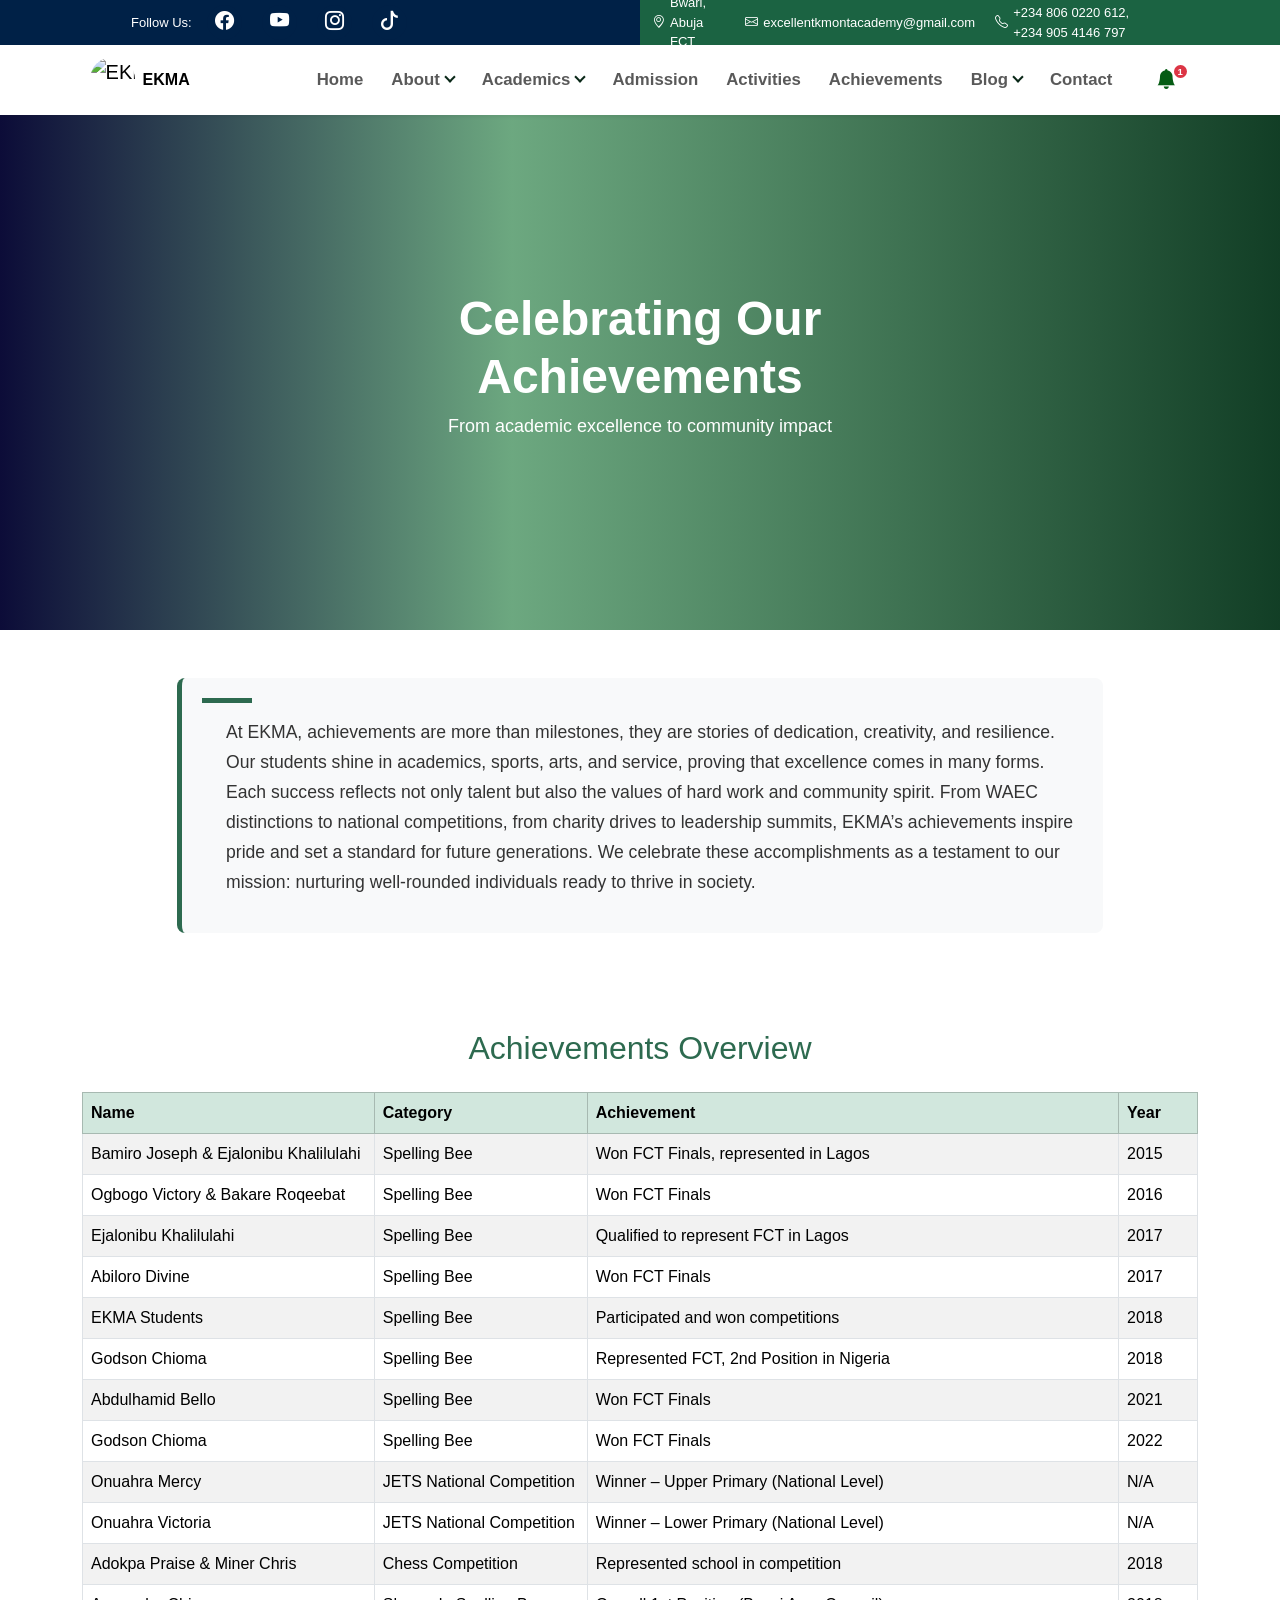
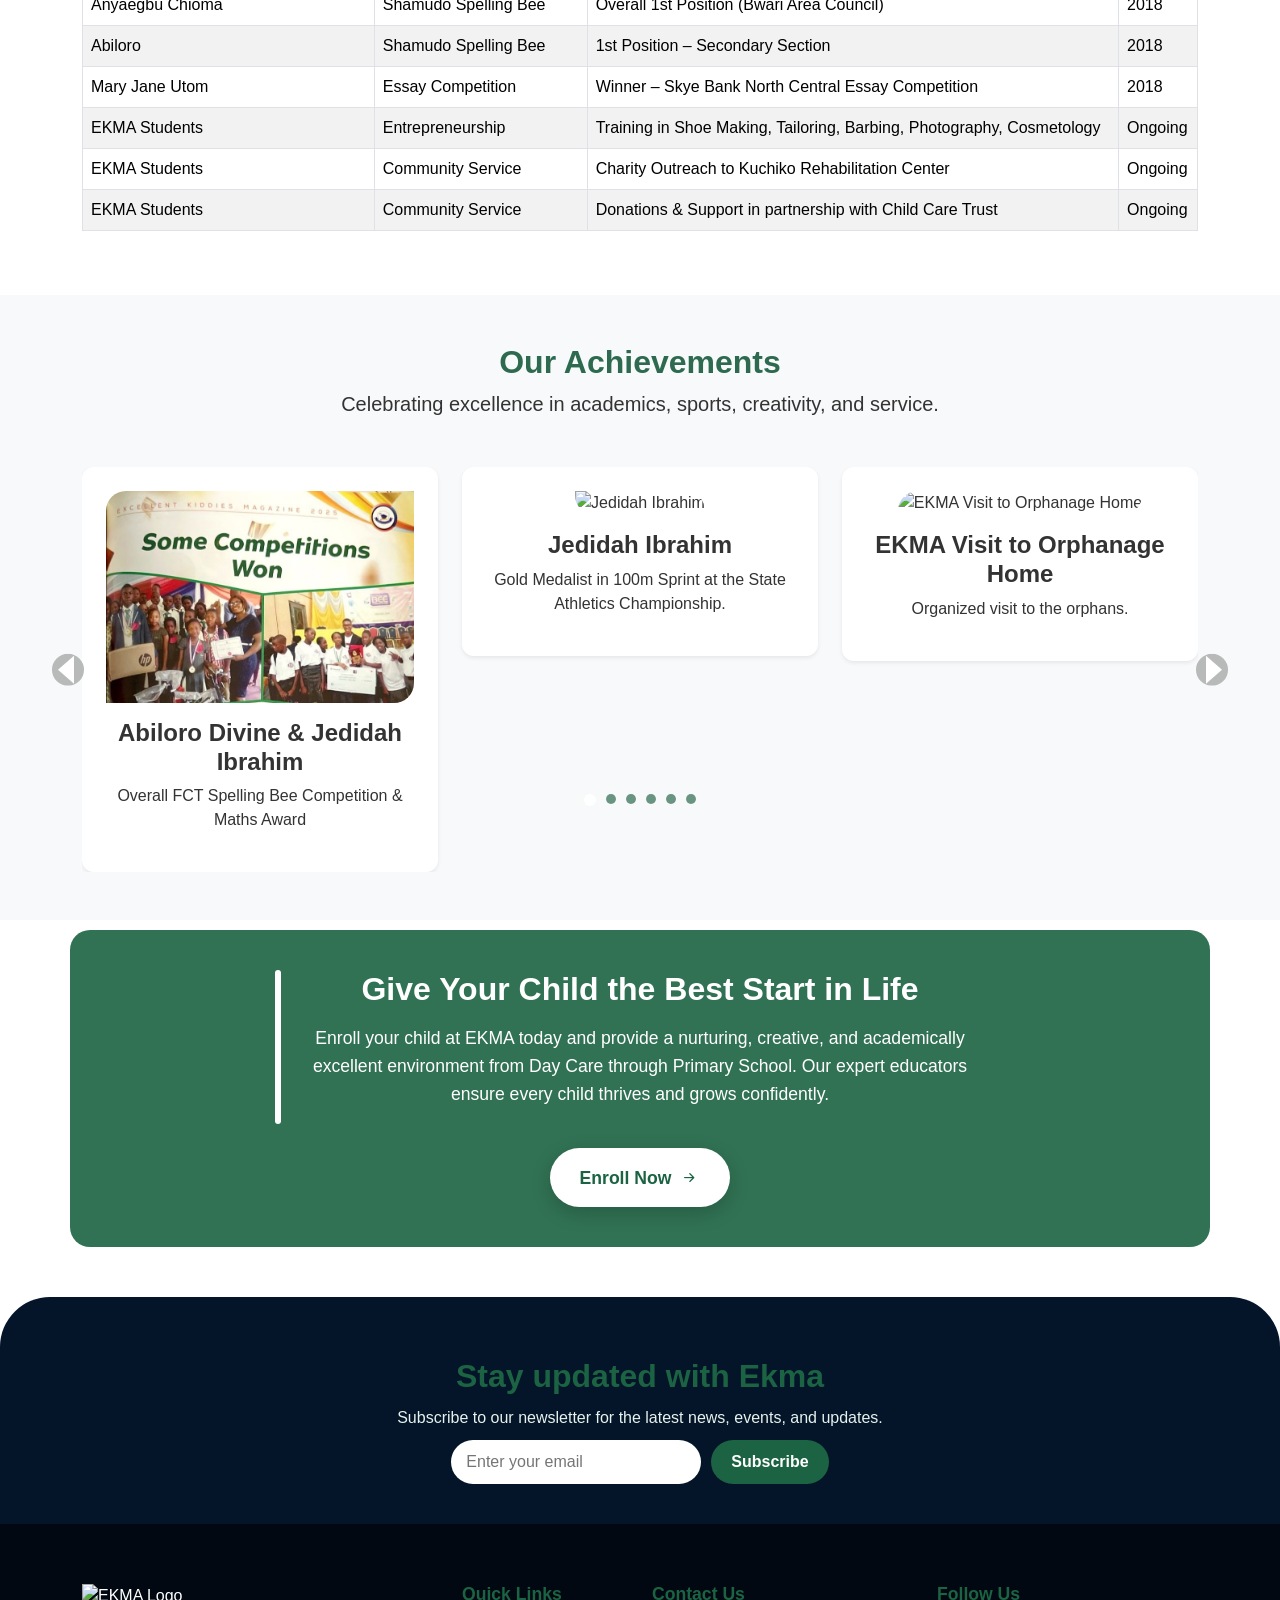
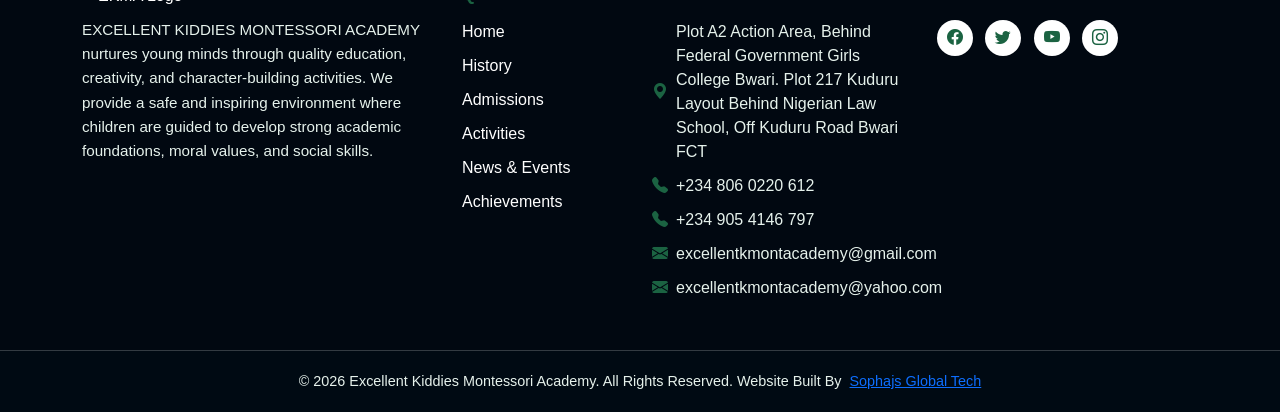
==== Achievements.html @ 85bc7d64 "save all" ====
<!DOCTYPE html>
<html lang="en">
<head>
  <meta charset="UTF-8" />
  <meta name="viewport" content="width=device-width, initial-scale=1.0"/>
  <title>Excellent Kiddies Montessori Academy | EKMA</title>

  <!-- Bootstrap & Icons -->
  <link href="https://cdn.jsdelivr.net/npm/bootstrap@5.3.0/dist/css/bootstrap.min.css" rel="stylesheet">
  <link href="https://cdn.jsdelivr.net/npm/bootstrap-icons@1.10.5/font/bootstrap-icons.css" rel="stylesheet">
  <link href="https://unpkg.com/aos@2.3.4/dist/aos.css" rel="stylesheet">


  <!-- External CSS -->
  <link rel="stylesheet" href="style.css">
</head>
<body>

<!-- Announcement Modal -->
<div class="modal fade" id="announcementModal" tabindex="-1" aria-labelledby="announcementModalLabel" aria-hidden="true">
  <div class="modal-dialog modal-dialog-centered modal-md"><!-- compact modal -->
    <div class="modal-content shadow-sm rounded-3">

      <!-- Header -->
      <div class="modal-header border-0">
        <h6 class="modal-title fw-bold text-success ms-2" id="announcementModalLabel">Announcements</h6>
        <button type="button" class="btn-close" data-bs-dismiss="modal"></button>
      </div>

      <!-- Body -->
      <div class="modal-body">
        <!-- Announcement List -->
        <ul class="list-group list-group-flush small mb-3">
          <li class="list-group-item">Admissions ongoing for 2026/2027 session</li>
          <li class="list-group-item">Common Entrance update: Forms available</li>
          <li class="list-group-item">Resumption date: 15th March 2026</li>
          <li class="list-group-item">Exam timetable release soon</li>
        </ul>

        <!-- Newsletter Section -->
        <div class="text-start mb-3 ms-2">
          <p class="fw-semibold mb-2">Full Newsletter Available</p>
          <a href="ASSETS/SAMS WEBSITE CONTENT.pdf" 
             class="btn btn-success btn-sm" 
             download>
            Download <i class="bi bi-download"></i>
          </a>
          <a href="ASSETS/SAMS WEBSITE CONTENT.pdf" 
             target="_blank" 
             class="btn btn-outline-primary btn-sm ms-2">
            View Online <i class="bi bi-eye"></i>
          </a>
        </div>

        <!-- Resources Section -->
        <div class="border-top pt-3 ms-2">
          <h6 class="fw-semibold mb-2">Other Resources</h6>
          <div class="d-flex flex-wrap gap-2">
            <a href="ASSETS/SchoolFeesBreakdown.pdf" class="btn btn-outline-secondary btn-sm" download>
              School Fees Breakdown
            </a>
            <a href="ASSETS/ListOfBooks.pdf" class="btn btn-outline-secondary btn-sm" download>
              List of Books
            </a>
            <a href="ASSETS/BusRoutingPrices.pdf" class="btn btn-outline-secondary btn-sm" download>
              Bus Routing Prices
            </a>
          </div>
        </div>
      </div>

      <!-- Footer -->
      <div class="modal-footer border-0 justify-content-center">
        <small class="text-danger fw-semibold text-center">
          *Announcements and resources are updated regularly.*
        </small>
      </div>
    </div>
  </div>
</div>

 <!-- Top Header Bar -->
<div class="header-top">
  <div class="container-fluid p-0"> <!-- remove container padding -->
    <div class="row m-0 align-items-center"> <!-- remove row margin -->
      
    <!-- Left: Follow Us -->
<div class="col-6 d-flex align-items-center header-left">
  <div class="follow-us ms-3">
    <span>Follow Us:</span>
    <a href="#" class="social-icon"><i class="bi bi-facebook"></i></a>
    <a href="#" class="social-icon"><i class="bi bi-youtube"></i></a>
    <a href="#" class="social-icon"><i class="bi bi-instagram"></i></a>
    <a href="#" class="social-icon"><i class="bi bi-tiktok"></i></a>
  </div>
</div>

      <!-- Right: Contact Info -->
      <div class="col-6 d-flex align-items-center justify-content-end header-right">
        <div class="contact-info me-3">
          <span><i class="bi bi-geo-alt"></i> Bwari, Abuja FCT</span>
          <span><i class="bi bi-envelope"></i> excellentkmontacademy@gmail.com</span>
          <span><i class="bi bi-telephone"></i> +234 806 0220 612, +234 905 4146 797 </span>
        </div>
      </div>

    </div>
  </div>
</div>

<!-- Main Navbar -->
<nav class="navbar navbar-expand-lg navbar-light bg-white shadow-sm sticky-top">
  <div class="container-fluid">

    <!-- Logo -->
    <a class="navbar-brand d-flex align-items-center" href="index.html">
      <img src="GRAPHICS/EKMA Logo.png" alt="EKMA Logo" class="me-2 rounded-circle" height="45" width="45">
      <span class="fw-bold fs-6">EKMA</span>
    </a>

    <!-- Toggler -->
    <button class="navbar-toggler" type="button" data-bs-toggle="offcanvas" 
            data-bs-target="#offcanvasNav" aria-controls="offcanvasNav" 
            aria-label="Toggle navigation">
      <span class="hamburger"><i class="bi bi-list"></i></span>
    </button>

    <!-- Offcanvas Menu -->
    <div class="offcanvas offcanvas-end" tabindex="-1" id="offcanvasNav">
      <div class="offcanvas-header">
        <h5 class="offcanvas-title">Menu</h5>
        <button type="button" class="btn-close text-reset" data-bs-dismiss="offcanvas"></button>
      </div>
      <div class="offcanvas-body">
        <ul class="navbar-nav ms-auto align-items-lg-center">
          <li class="nav-item"><a class="nav-link fw-semibold" href="index.html">Home</a></li>
          
          <!-- About Dropdown -->
          <li class="nav-item dropdown">
            <a class="nav-link dropdown-toggle fw-semibold" href="#" id="aboutDropdown" role="button" data-bs-toggle="dropdown">About</a>
            <ul class="dropdown-menu">
              <li><a class="dropdown-item" href="History.html">History</a></li>
              <li><a class="dropdown-item" href="Administration.html">Administration</a></li>
              <li><a class="dropdown-item" href="Mission-vision.html">Mission & Vision</a></li>
              <li><a class="dropdown-item" href="Facilities.html">Facilities Overview</a></li>
            </ul>
          </li>

          <!-- Academics Dropdown -->
          <li class="nav-item dropdown">
            <a class="nav-link dropdown-toggle fw-semibold" href="#" id="academicsDropdown" role="button" data-bs-toggle="dropdown">Academics</a>
            <ul class="dropdown-menu">
              <li><a class="dropdown-item" href="primary-section.html">Nursery / Primary Section</a></li>
              <li><a class="dropdown-item" href="secondary-section.html">Secondary Section</a></li>
            </ul>
          </li>

          <li class="nav-item"><a class="nav-link fw-semibold" href="Admission.html">Admission</a></li>
          <li class="nav-item"><a class="nav-link fw-semibold" href="Activities.html">Activities</a></li>
          <li class="nav-item"><a class="nav-link fw-semibold" href="Achievements.html">Achievements</a></li>

          <!-- Blog Dropdown -->
          <li class="nav-item dropdown">
            <a class="nav-link dropdown-toggle fw-semibold" href="#" id="blogDropdown" role="button" data-bs-toggle="dropdown">Blog</a>
            <ul class="dropdown-menu">
              <li><a class="dropdown-item" href="#" data-bs-toggle="modal" data-bs-target="#announcementModal">Announcements</a></li>
              <li><a class="dropdown-item" href="news-events.html">News & Events</a></li>
              <li><a class="dropdown-item" href="photo-gallery.html">Photo Gallery</a></li>
            </ul>
          </li>

          <li class="nav-item"><a class="nav-link fw-semibold" href="contact.html">Contact</a></li>
<!-- Bell Notification -->
<li class="nav-item ms-lg-3">
  <a href="#" class="nav-link position-relative bell-link" data-bs-toggle="modal" data-bs-target="#announcementModal">
    <i class="bi bi-bell-fill bell-icon"></i>
    <span class="badge bell-badge">1</span>
  </a>
</li>

        </ul>

        <!-- Social Media Icons (mobile only) -->
        <div class="mt-3 text-center d-lg-none d-block">
          <a href="#"><i class="bi bi-facebook"></i></a>
          <a href="#"><i class="bi bi-twitter"></i></a>
          <a href="#"><i class="bi bi-instagram"></i></a>
          <a href="#"><i class="bi bi-linkedin"></i></a>
        </div>
      </div>
    </div>
  </div>
</nav>



<!-- Achievements Hero -->
<section class="achievements-hero">
  <img src="GRAPHICS/ekma 20th Anniversary.jpg" alt="Achievements Hero Image" class="achievements-hero-img">

  <div class="achievements-hero-content text-center">
    <h1 class="achievements-hero-title fw-bold">Celebrating Our Achievements</h1>
    <p class="achievements-hero-subtext lead">From academic excellence to community impact</p>
   
  </div>
</section>

<!-- Achievements Intro Section -->
<section id="achievements-intro" class="py-5">
  <div class="container">
    <div class="row justify-content-center">
      <div class="col-lg-10">
        <div class="achievements-intro-box">
          <div class="achievements-intro-line"></div>
          <div class="achievements-intro-text ps-4">
            <p class="achievements-secondary-text">
              At EKMA, achievements are more than milestones, they are stories of dedication, creativity, and resilience. 
              Our students shine in academics, sports, arts, and service, proving that excellence comes in many forms. 
              Each success reflects not only talent but also the values of hard work and community spirit. 
              From WAEC distinctions to national competitions, from charity drives to leadership summits, 
              EKMA’s achievements inspire pride and set a standard for future generations. 
              We celebrate these accomplishments as a testament to our mission: nurturing well‑rounded individuals ready to thrive in society.
            </p>
          </div>
        </div>
      </div>
    </div>
  </div>

  
</section><!-- ================== Achievements Table ================== -->
<section class="achievements-table py-5">
  <div class="container">
    <h2 class="text-center mb-4" style="color:#2d6a4f;">Achievements Overview</h2>
    <div class="table-responsive">
      <table class="table table-bordered table-striped align-middle">
        <thead class="table-success" style="background-color:#2d6a4f; color:white;">
          <tr>
            <th>Name</th>
            <th>Category</th>
            <th>Achievement</th>
            <th>Year</th>
          </tr>
        </thead>
        <tbody>

          <!-- SPELLING BEE -->
          <tr>
            <td>Bamiro Joseph & Ejalonibu Khalilulahi</td>
            <td>Spelling Bee</td>
            <td>Won FCT Finals, represented in Lagos</td>
            <td>2015</td>
          </tr>
          <tr>
            <td>Ogbogo Victory & Bakare Roqeebat</td>
            <td>Spelling Bee</td>
            <td>Won FCT Finals</td>
            <td>2016</td>
          </tr>
          <tr>
            <td>Ejalonibu Khalilulahi</td>
            <td>Spelling Bee</td>
            <td>Qualified to represent FCT in Lagos</td>
            <td>2017</td>
          </tr>
          <tr>
            <td>Abiloro Divine</td>
            <td>Spelling Bee</td>
            <td>Won FCT Finals</td>
            <td>2017</td>
          </tr>
          <tr>
            <td>EKMA Students</td>
            <td>Spelling Bee</td>
            <td>Participated and won competitions</td>
            <td>2018</td>
          </tr>
          <tr>
            <td>Godson Chioma</td>
            <td>Spelling Bee</td>
            <td>Represented FCT, 2nd Position in Nigeria</td>
            <td>2018</td>
          </tr>
          <tr>
            <td>Abdulhamid Bello</td>
            <td>Spelling Bee</td>
            <td>Won FCT Finals</td>
            <td>2021</td>
          </tr>
          <tr>
            <td>Godson Chioma</td>
            <td>Spelling Bee</td>
            <td>Won FCT Finals</td>
            <td>2022</td>
          </tr>

          <!-- JETS -->
          <tr>
            <td>Onuahra Mercy</td>
            <td>JETS National Competition</td>
            <td>Winner – Upper Primary (National Level)</td>
            <td>N/A</td>
          </tr>
          <tr>
            <td>Onuahra Victoria</td>
            <td>JETS National Competition</td>
            <td>Winner – Lower Primary (National Level)</td>
            <td>N/A</td>
          </tr>

          <!-- CHESS -->
          <tr>
            <td>Adokpa Praise & Miner Chris</td>
            <td>Chess Competition</td>
            <td>Represented school in competition</td>
            <td>2018</td>
          </tr>

          <!-- SHAMUDO SPELLING BEE -->
          <tr>
            <td>Anyaegbu Chioma</td>
            <td>Shamudo Spelling Bee</td>
            <td>Overall 1st Position (Bwari Area Council)</td>
            <td>2018</td>
          </tr>
          <tr>
            <td>Abiloro</td>
            <td>Shamudo Spelling Bee</td>
            <td>1st Position – Secondary Section</td>
            <td>2018</td>
          </tr>

          <!-- ESSAY -->
          <tr>
            <td>Mary Jane Utom</td>
            <td>Essay Competition</td>
            <td>Winner – Skye Bank North Central Essay Competition</td>
            <td>2018</td>
          </tr>

          <!-- SKILLS -->
          <tr>
            <td>EKMA Students</td>
            <td>Entrepreneurship</td>
            <td>Training in Shoe Making, Tailoring, Barbing, Photography, Cosmetology</td>
            <td>Ongoing</td>
          </tr>

          <!-- COMMUNITY -->
          <tr>
            <td>EKMA Students</td>
            <td>Community Service</td>
            <td>Charity Outreach to Kuchiko Rehabilitation Center</td>
            <td>Ongoing</td>
          </tr>
          <tr>
            <td>EKMA Students</td>
            <td>Community Service</td>
            <td>Donations & Support in partnership with Child Care Trust</td>
            <td>Ongoing</td>
          </tr>

        </tbody>
      </table>
    </div>
  </div>
</section>
  
<section id="achievements" class="py-5 bg-light">
  <div class="container">
    <div class="text-center mb-5">
      <h2 class="fw-bold" style="color:#2d6a4f;">Our Achievements</h2>
      <p class="lead">Celebrating excellence in academics, sports, creativity, and service.</p>
    </div>

    <div id="achievementsCarousel" class="carousel slide" data-bs-ride="carousel">
      
      <!-- Indicators -->
      <div class="carousel-indicators">
        <button type="button" data-bs-target="#achievementsCarousel" data-bs-slide-to="0" class="active"></button>
        <button type="button" data-bs-target="#achievementsCarousel" data-bs-slide-to="1"></button>
        <button type="button" data-bs-target="#achievementsCarousel" data-bs-slide-to="2"></button>
        <button type="button" data-bs-target="#achievementsCarousel" data-bs-slide-to="3"></button>
        <button type="button" data-bs-target="#achievementsCarousel" data-bs-slide-to="4"></button>
        <button type="button" data-bs-target="#achievementsCarousel" data-bs-slide-to="5"></button>
      </div>

      <!-- Carousel Inner -->
      <div class="carousel-inner">

       <!-- Slide 1 -->
<div class="carousel-item active">
  <div class="row g-4">

    <!-- Card 1 -->
    <div class="col-md-4">
      <div class="achievement-card shadow-sm text-center p-4">
        <div class="achievement-img-wrapper position-relative" data-bs-toggle="modal" data-bs-target="#achievementModal1">
          <img src="GRAPHICS/ekma achivements image 1.jpeg" alt="Abiloro Divine & Jedidah Ibrahim" class="achievement-img img-fluid mb-3 curve-left">
          <div class="overlay"><span class="overlay-icon"><i class="bi bi-zoom-in"></i> View Image</span></div>
        </div>
        <h4 class="fw-semibold">Abiloro Divine & Jedidah Ibrahim</h4>
        <p>Overall FCT Spelling Bee Competition & Maths Award</p>
      </div>
    </div>
    <!-- Modal 1 -->
    <div class="modal fade" id="achievementModal1" tabindex="-1" aria-hidden="true">
      <div class="modal-dialog modal-lg modal-dialog-centered">
        <div class="modal-content">
          <img src="GRAPHICS/ekma achivements image 1.jpeg" class="img-fluid rounded" alt="Abiloro Divine & Jedidah Ibrahim">
          <div class="p-3 text-center">Abiloro Divine & Jedidah Ibrahim — Overall FCT Spelling Bee & Maths Award</div>
        </div>
      </div>
    </div>

    <!-- Card 2 -->
    <div class="col-md-4">
      <div class="achievement-card shadow-sm text-center p-4">
        <div class="achievement-img-wrapper position-relative" data-bs-toggle="modal" data-bs-target="#achievementModal2">
          <img src="GRAPHICS/ekma achievement 2.jpg" alt="Jedidah Ibrahim" class="achievement-img img-fluid mb-3 curve-right">
          <div class="overlay"><span class="overlay-icon"><i class="bi bi-zoom-in"></i> View Image</span></div>
        </div>
        <h4 class="fw-semibold">Jedidah Ibrahim</h4>
        <p>Gold Medalist in 100m Sprint at the State Athletics Championship.</p>
      </div>
    </div>
    <!-- Modal 2 -->
    <div class="modal fade" id="achievementModal2" tabindex="-1" aria-hidden="true">
      <div class="modal-dialog modal-lg modal-dialog-centered">
        <div class="modal-content">
          <img src="GRAPHICS/ekma achievement 2.jpg" class="img-fluid rounded" alt="Jedidah Ibrahim">
          <div class="p-3 text-center">Jedidah Ibrahim — Gold Medalist in 100m Sprint</div>
        </div>
      </div>
    </div>

    <!-- Card 3 -->
    <div class="col-md-4">
      <div class="achievement-card shadow-sm text-center p-4">
        <div class="achievement-img-wrapper position-relative" data-bs-toggle="modal" data-bs-target="#achievementModal3">
          <img src="GRAPHICS/ekma achievement 3.jpg" alt="EKMA Visit to Orphanage Home" class="achievement-img img-fluid mb-3 curve-left">
          <div class="overlay"><span class="overlay-icon"><i class="bi bi-zoom-in"></i> View Image</span></div>
        </div>
        <h4 class="fw-semibold">EKMA Visit to Orphanage Home</h4>
        <p>Organized visit to the orphans.</p>
      </div>
    </div>
    <!-- Modal 3 -->
    <div class="modal fade" id="achievementModal3" tabindex="-1" aria-hidden="true">
      <div class="modal-dialog modal-lg modal-dialog-centered">
        <div class="modal-content">
          <img src="GRAPHICS/ekma achievement 3.jpg" class="img-fluid rounded" alt="EKMA Visit to Orphanage Home">
          <div class="p-3 text-center">EKMA Visit to Orphanage Home — Organized visit to the orphans</div>
        </div>
      </div>
    </div>

  </div>
</div>

        <!-- Slide 2 -->
        <div class="carousel-item">
          <div class="row g-4">
            <!-- Card 4 -->
            <div class="col-md-4">
              <div class="achievement-card shadow-sm text-center p-4">
                <div class="achievement-img-wrapper position-relative" data-bs-toggle="modal" data-bs-target="#achievementModal4">
                  <img src="images/innovation1.jpg" alt="Science Club" class="achievement-img img-fluid mb-3 curve-right">
                  <div class="overlay"><span class="overlay-icon"><i class="bi bi-zoom-in"></i> View Image</span></div>
                </div>
                <h4 class="fw-semibold">Science Club</h4>
                <p>Robotics Project showcased at National STEM Fair.</p>
              </div>
            </div>
            <!-- Modal 4 -->
            <div class="modal fade" id="achievementModal4" tabindex="-1" aria-hidden="true">
              <div class="modal-dialog modal-lg modal-dialog-centered">
                <div class="modal-content">
                  <img src="images/innovation1.jpg" class="img-fluid rounded" alt="Science Club">
                  <div class="p-3 text-center">Science Club — Robotics Project</div>
                </div>
              </div>
            </div>

            <!-- Card 5 -->
            <div class="col-md-4">
              <div class="achievement-card shadow-sm text-center p-4">
                <div class="achievement-img-wrapper position-relative" data-bs-toggle="modal" data-bs-target="#achievementModal5">
                  <img src="images/alumni1.jpg" alt="Dr. Chinedu Eze" class="achievement-img img-fluid mb-3 curve-left">
                  <div class="overlay"><span class="overlay-icon"><i class="bi bi-zoom-in"></i> View Image</span></div>
                </div>
                <h4 class="fw-semibold">Dr. Chinedu Eze</h4>
                <p>Leading medical researcher contributing to global health.</p>
              </div>
            </div>
            <!-- Modal 5 -->
            <div class="modal fade" id="achievementModal5" tabindex="-1" aria-hidden="true">
              <div class="modal-dialog modal-lg modal-dialog-centered">
                <div class="modal-content">
                  <img src="images/alumni1.jpg" class="img-fluid rounded" alt="Dr. Chinedu Eze">
                  <div class="p-3 text-center">Dr. Chinedu Eze — Medical Researcher</div>
                </div>
              </div>
            </div>
            <!-- Card 6 -->
            <div class="col-md-4">
              <div class="achievement-card shadow-sm text-center p-4">
                <div class="achievement-img-wrapper position-relative" data-bs-toggle="modal" data-bs-target="#achievementModal6">
                  <img src="images/debate.jpg" alt="Debate Team" class="achievement-img img-fluid mb-3 curve-right">
                  <div class="overlay"><span class="overlay-icon"><i class="bi bi-zoom-in"></i> View Image</span></div>
                </div>
                <h4 class="fw-semibold">Debate Team</h4>
                <p>Winners of State Debate Championship 2024.</p>
              </div>
            </div>
            <!-- Modal 6 -->
            <div class="modal fade" id="achievementModal6" tabindex="-1" aria-hidden="true">
              <div class="modal-dialog modal-lg modal-dialog-centered">
                <div class="modal-content">
                  <img src="images/debate.jpg" class="img-fluid rounded" alt="Debate Team">
                  <div class="p-3 text-center">Debate Team — State Champions 2024</div>
                </div>
              </div>
            </div>
          </div>
        </div>

        <!-- Slide 3 -->
        <div class="carousel-item">
          <div class="row g-4">
            <!-- Card 7 -->
            <div class="col-md-4">
              <div class="achievement-card shadow-sm text-center p-4">
                <div class="achievement-img-wrapper position-relative" data-bs-toggle="modal" data-bs-target="#achievementModal7">
                  <img src="images/music.jpg" alt="Music Club" class="achievement-img img-fluid mb-3 curve-left">
                  <div class="overlay"><span class="overlay-icon"><i class="bi bi-zoom-in"></i> View Image</span></div>
                </div>
                <h4 class="fw-semibold">Music Club</h4>
                <p>Performed at National Arts Festival 2025.</p>
              </div>
            </div>
            <!-- Modal 7 -->
            <div class="modal fade" id="achievementModal7" tabindex="-1" aria-hidden="true">
              <div class="modal-dialog modal-lg modal-dialog-centered">
                <div class="modal-content">
                  <img src="images/music.jpg" class="img-fluid rounded" alt="Music Club">
                  <div class="p-3 text-center">Music Club — National Arts Festival 2025</div>
                </div>
              </div>
            </div>

            <!-- Card 8 -->
            <div class="col-md-4">
              <div class="achievement-card shadow-sm text-center p-4">
                <div class="achievement-img-wrapper position-relative" data-bs-toggle="modal" data-bs-target="#achievementModal8">
                  <img src="images/art.jpg" alt="Art Exhibition" class="achievement-img img-fluid mb-3 curve-right">
                  <div class="overlay"><span class="overlay-icon"><i class="bi bi-zoom-in"></i> View Image</span></div>
                </div>
                <h4 class="fw-semibold">Art Exhibition</h4>
                <p>Students’ artworks displayed at City Gallery.</p>
              </div>
            </div>
            <!-- Modal 8 -->
            <div class="modal fade" id="achievementModal8" tabindex="-1" aria-hidden="true">
              <div class="modal-dialog modal-lg modal-dialog-centered">
                <div class="modal-content">
                  <img src="images/art.jpg" class="img-fluid rounded" alt="Art Exhibition">
                  <div class="p-3 text-center">Art Exhibition — City Gallery Showcase</div>
                </div>
              </div>
            </div>

            <!-- Card 9 -->
            <div class="col-md-4">
              <div class="achievement-card shadow-sm text-center p-4">
                <div class="achievement-img-wrapper position-relative" data-bs-toggle="modal" data-bs-target="#achievementModal9">
                  <img src="images/charity.jpg" alt="Charity Drive" class="achievement-img img-fluid mb-3 curve-left">
                  <div class="overlay"><span class="overlay-icon"><i class="bi bi-zoom-in"></i> View Image</span></div>
                </div>
                <h4 class="fw-semibold">Charity Drive</h4>
                <p>Raised funds for local orphanage.</p>
              </div>
            </div>
            <!-- Modal 9 -->
            <div class="modal fade" id="achievementModal9" tabindex="-1" aria-hidden="true">
              <div class="modal-dialog modal-lg modal-dialog-centered">
                <div class="modal-content">
                  <img src="images/charity.jpg" class="img-fluid rounded" alt="Charity Drive">
                  <div class="p-3 text-center">Charity Drive — Supporting Local Orphanage</div>
                </div>
              </div>
            </div>
          </div>
        </div>

        <!-- Continue same pattern for Slides 4–6 (Cards 10–18) -->
      </div>
<!-- Carousel Inner -->
<div class="carousel-inner">
  <!-- your carousel-item slides go here -->
</div> <!-- carousel-inner -->

<!-- Controls -->
<button class="carousel-control-prev" type="button" data-bs-target="#achievementsCarousel" data-bs-slide="prev">
  <span class="carousel-control-prev-icon" aria-hidden="true"></span>
  <span class="visually-hidden">Previous</span>
</button>

<button class="carousel-control-next" type="button" data-bs-target="#achievementsCarousel" data-bs-slide="next">
  <span class="carousel-control-next-icon" aria-hidden="true"></span>
  <span class="visually-hidden">Next</span>
</button>

</div> <!-- end carousel -->

</div> <!-- end container -->
</section> <!-- end achievements -->


<section class="academics-cta-section">
  <div class="container">
    <div class="cta-content d-flex flex-column align-items-center text-center">

      <!-- Text -->
      <div class="cta-text mb-4">
        <h2>Give Your Child the Best Start in Life</h2>
        <p>
          Enroll your child at EKMA today and provide a nurturing, creative, and academically excellent environment
          from Day Care through Primary School. Our expert educators ensure every child thrives and grows confidently.
        </p>
      </div>

      <!-- Button -->
      <div>
        <a href="admission.html" class="cta-button">
          Enroll Now
          <i class="bi bi-arrow-right-short"></i>
        </a>
      </div>

    </div>
  </div>
</section>


<!-- EKMA Footer -->
<footer class="ekma-footer">
<!-- Subscribe / Newsletter Section -->
<div class="footer-subscribe">
  <div class="container text-center">
    <h3 class="footer-subscribe-title">Stay updated with Ekma</h3>
    <p class="footer-subscribe-text">
      Subscribe to our newsletter for the latest news, events, and updates.
    </p>
    <form class="subscribe-form" onsubmit="event.preventDefault(); showModal();">
      <input type="email" id="subscribe-email" placeholder="Enter your email" required>
      <button type="submit">Subscribe</button>
    </form>
  </div>
</div>

<!-- Success Modal -->
<div id="subscribeModal" class="modal-overlay">
  <div class="modal-box">
    <h4>Subscription Successful</h4>
    <p>Thank you for subscribing! We’ll keep you updated.</p>
    <button onclick="closeModal()">Close</button>
  </div>
</div>


  <!-- Main Footer Content -->
  <div class="footer-main">
    <div class="container">
      <div class="row gy-4">
<!-- Logo & About -->
<div class="col-md-4">
  <div class="footer-logo">
    <img src="GRAPHICS/EKMA Logo.png" alt="EKMA Logo" class="logo-img">
    <p>
      EXCELLENT KIDDIES MONTESSORI ACADEMY nurtures young minds through quality education, 
      creativity, and character‑building activities. We provide a safe and inspiring environment 
      where children are guided to develop strong academic foundations, moral values, and social skills.
    </p>
  </div>
</div>
<!-- Quick Links -->
<div class="col-md-2">
  <h5>Quick Links</h5>
  <ul class="footer-links">
    <li><a href="index.html">Home</a></li>
    <li><a href="History.html">History</a></li>
    <li><a href="Admission.html">Admissions</a></li>
    <li><a href="Activities.html">Activities</a></li>
    <li><a href="news-event.html">News & Events</a></li>
     <li><a href="Achievements.html">Achievements</a></li>
  </ul>
</div>


        <!-- Contact Info -->
        <div class="col-md-3">
          <h5>Contact Us</h5>
          <p><i class="bi bi-geo-alt-fill"></i> Plot A2 Action Area, Behind Federal Government Girls College Bwari. Plot 217 Kuduru Layout Behind Nigerian Law School, Off Kuduru Road Bwari FCT</p>
          <p><i class="bi bi-telephone-fill"></i> +234 806 0220 612</p>
          <p><i class="bi bi-telephone-fill"></i> +234 905 4146 797</p>
          <p><i class="bi bi-envelope-fill"></i> excellentkmontacademy@gmail.com</p>
          <p><i class="bi bi-envelope-fill"></i> excellentkmontacademy@yahoo.com</p>
        </div>

        <!-- Social Media -->
        <div class="col-md-3">
          <h5>Follow Us</h5>
          <div class="footer-social">
            <a href="#"><i class="bi bi-facebook"></i></a>
            <a href="#"><i class="bi bi-twitter"></i></a>
            <a href="#"><i class="bi bi-youtube"></i></a>
            <a href="#"><i class="bi bi-instagram"></i></a>
          </div>
        </div>

      </div>
    </div>
  </div>
  
<!-- Bottom Footer -->
<div class="footer-bottom">
  <p>
    &copy; 2026 Excellent Kiddies Montessori Academy. All Rights Reserved. 
    Website Built By 
    <a href="https://sophajs.com/" class="footer-credit-link" target="_blank">
      Sophajs Global Tech
    </a>
  </p>
</div>


</footer>

<script>
  function showModal() {
    const emailInput = document.getElementById("subscribe-email");
    if (emailInput.value) {
      // Show modal
      document.getElementById("subscribeModal").style.display = "flex";
      // Clear input field
      emailInput.value = "";
    }
  }

  function closeModal() {
    document.getElementById("subscribeModal").style.display = "none";
  }

  // Optional: close modal when clicking outside
  window.onclick = function(event) {
    const modal = document.getElementById("subscribeModal");
    if (event.target === modal) {
      modal.style.display = "none";
    }
  }
</script>



<script>
  window.addEventListener("load", function() {
    document.body.classList.add("loaded");
  });
</script>

<!-- Bootstrap JS Bundle (includes Popper) -->
<script src="https://cdn.jsdelivr.net/npm/bootstrap@5.3.0/dist/js/bootstrap.bundle.min.js"></script>
</body>

</html>
---- style.css ----
/* Base Reset */
html, body {
  margin: 0;
  padding: 0;
  box-sizing: border-box;
  width: 100vw;
  overflow-x: hidden;
  font-family: 'Segoe UI', Tahoma, Geneva, Verdana, sans-serif;
  background: #ffffff;
  color: white;

}

body {
  opacity: 0;
  transition: opacity 1.5s ease;
}

body.loaded {
  opacity: 1;
}
.hero-title, .hero-subtext, .hero-btn {
  opacity: 0;
  transform: translateX(-30px);   /* start slightly left */
  transition: all 1.8s ease;      /* smooth fade + slide */
}

.carousel-item.active .hero-title,
.carousel-item.active .hero-subtext,
.carousel-item.active .hero-btn {
  opacity: 1;
  transform: translateX(0);       /* slide into place */
}
/* Default hero content positioning */
.hero-content {
  margin-top: 0;   /* keep normal spacing on desktop */
}

/* On mobile screens, move text up */
@media (max-width: 768px) {
  .hero-content {
    margin-top: -40px;   /* shift upward */
  }
}

/* Base animation */
.fade-slide {
  opacity: 0;
  transform: translateX(-30px);   /* slide in from left */
  transition: all 1.8s ease;
}

/* When visible */
.fade-slide.show {
  opacity: 1;
  transform: translateX(0);
}

/* On mobile, shift sections upward instead of sideways */
@media (max-width: 768px) {
  .fade-slide {
    transform: translateY(-20px); /* move up gently */
  }
}

/* Top Header */
.header-top {
  position: fixed;
  top: 0;
  left: 0;
  width: 100%;        /* full width */
  display: flex;
  z-index: 1000;
  height: 45px;       /* slim height */
  font-size: 13px;
}

/* Row full width & height */
.header-top .row {
  display: flex;
  width: 100%;
  height: 100%;
  margin: 0;
}

/* Left column: dark blue */
.header-left {
  background-color: #002147;
  height: 100%;
  display: flex;
  align-items: center;
  flex: 1;            /* ensure left takes 50% */
  padding-left: 15px;
}

/* Right column: green */
.header-right {
  background-color: #1b6342;
  height: 100%;
  display: flex;
  align-items: center;
  justify-content: flex-end;
  flex: 1;            /* ensure right takes 50% */
  padding-right: 15px;
  color: white;
}
/* Left column: dark blue inner padding */
.header-left .follow-us {
  padding-left: 100px;      /* shift content further inward */
  display: flex;
  align-items: center;
  gap: 10px;
  color: white;
}

/* Right column: green inner padding */
.header-right .contact-info {
  padding-right: 100px;     /* shift content further inward */
  display: flex;
  align-items: center;
  gap: 20px;
}

/* Optional: reduce padding on smaller screens */
@media (max-width: 768px) {
  .header-left .follow-us,
  .header-right .contact-info {
    padding-left: 15px;
    padding-right: 15px;
    gap: 10px;
    flex-direction: column;
    align-items: center;
  }
}
/* Social icons */
.social-icon {
  display: inline-flex;
  align-items: center;
  justify-content: center;
  width: 28px;
  height: 28px;
  background-color: rgba(255, 255, 255, 0.2);
  color: white;
  border-radius: 50%;
  font-size: 13px;
  margin-left: 8px;
  transition: all 0.3s ease;
}

.social-icon:hover {
  background-color: #1b6342;
  color: #f8f8f8;
  transform: translateY(-2px);
}

/* Contact info spacing */
.contact-info {
  display: flex;
  gap: 20px;
  align-items: center;
  font-size: 13px;
  font-weight: 500;
}

.contact-info span {
  display: flex;
  align-items: center;
  gap: 5px;
}

/* Mobile stacking */
@media (max-width: 768px) {
  .header-top {
    height: auto;
  }
  .header-top .row {
    flex-direction: column;
    height: auto;
  }
  .header-left,
  .header-right {
    justify-content: center;
    padding: 5px 15px;
    height: auto;
  }
  .contact-info {
    flex-direction: column;
    gap: 5px;
  }
  .contact-info span {
    margin: 0;
  }
}

/* Navbar (desktop default) */
.navbar {
  position: fixed;
  top: 44px; /* desktop offset */
  left: 0;
  width: 100%;
  z-index: 999;
  background-color: #ffffff !important;
  padding: 0.rem 0;
  box-shadow: 0 2px 8px rgba(0, 0, 0, 0.1);
}
/* Bell Notification Styles */
.bell-link {
  position: relative;
}

.bell-icon {
  font-size: 1.25rem;       /* slightly larger bell */
  color: #055c14;           /* EKMA deep blue */
}

.bell-badge {
  position: absolute;
  top: 20%;                 /* slightly above center */
  left: 70%;                /* aligned neatly on bell */
  font-size: 0.6rem;        /* smaller text */
  padding: 2px 4px;         /* tighter badge */
  background-color: #dc3545;/* Bootstrap danger red */
  color: #fff;
  border-radius: 50%;
}

.navbar .container-fluid {
  padding: 0 7%;
}



/* Mobile override: fix navbar at very top */
@media (max-width: 767px) {
  .navbar {
    top: 0; /* stick to top on mobile */
  }
  body {
    padding-top: 70px; /* push content down equal to navbar height */
  }

 /* Collapse menu on mobile */
@media (max-width: 767px) {
  .navbar-collapse {
    max-height: 80vh;        /* limit height */
    overflow-y: auto;        /* allow scrolling if too tall */
    background-color: #fff;  /* keep background consistent */
    padding: 1rem;           /* spacing inside */
  }

  .navbar-nav .nav-link {
    font-size: 1rem;
    padding: 0.5rem 0.8rem;
  }

  .navbar-nav .dropdown-menu {
    position: static;        /* prevent dropdowns from floating weirdly */
    float: none;
  }
}


  /* Social icons inside mobile menu */
  .navbar-nav .social-icons {
    margin-top: 1rem;
    text-align: center;
  }
  .navbar-nav .social-icons a {
    margin: 0 8px;
    font-size: 1.2rem;
    color: #2d6a4f;
    transition: color 0.3s ease;
  }
  .navbar-nav .social-icons a:hover {
    color: #ffd60a;
  }
}

/* Dropdown Menu Styles */
.navbar-nav .dropdown-menu {
  background-color: #2d6a4f;
  border: none;
  border-radius: 8px;
  padding: 12px 0;
  box-shadow: 0 8px 24px rgba(0, 0, 0, 0.3);
  animation: slideDown 0.25s ease-in-out;
}

@keyframes slideDown {
  from { opacity: 0; transform: translateY(-10px); }
  to   { opacity: 1; transform: translateY(0); }
}

.navbar-nav .dropdown-item {
  color: #f0f5f0;
  padding: 12px 20px;
  transition: all 0.3s ease;
  font-weight: 500;
  display: flex;
  align-items: center;
  gap: 10px;
}

/* Nav items */
.navbar-nav .nav-link {
  font-size: 1.05rem;       /* slightly larger text */
  font-weight: 600;         /* bolder for clarity */
  padding: 0.6rem 1rem;     /* more breathing space */
  margin: 0 6px;            /* spacing between items */
  transition: color 0.3s ease;
}
.navbar-nav .dropdown-item:hover {
  background-color: #40916c;
  color: #ffd60a;
  padding-left: 28px;
}

.navbar-nav .dropdown-item i {
  font-size: 14px;
  transition: all 0.3s ease;
}

.navbar-nav .dropdown-item:hover i {
  color: #ffb703;
}

/* Dropdown Toggle Arrow */
.navbar-nav .dropdown-toggle::after {
  border: solid #0a2818;
  border-width: 0 2px 2px 0;
  display: inline-block;
  padding: 3px;
  margin-left: 6px;
  transform: rotate(45deg);
  transition: all 0.3s ease;
  color: #ffd60a;
}

.navbar-nav .dropdown-toggle[aria-expanded="true"]::after {
  border-color: #ffb703;
  transform: rotate(-135deg);
}

.navbar-nav .dropdown-toggle:hover::after {
  border-color: #ffb703;
}

.navbar-nav .dropdown-toggle:hover {
  color: #ffb703 !important;
}

/* Base styles */
.navbar-toggler .toggler-icon {
  font-size: 1.5rem;
  line-height: 1;
}
.navbar-toggler .hamburger { display: inline-block; }
.navbar-toggler .close { display: none; }


.navbar-toggler {
  border: none;              /* remove default border */
  outline: none !important;  /* remove outline */
  box-shadow: none !important;
}

.navbar-toggler:hover,
.navbar-toggler:focus {
  border: none !important;   /* prevent thick border on hover */
  outline: none !important;
  box-shadow: none !important;
}

.offcanvas .btn-close {
  border: none !important;       /* remove border */
  outline: none !important;      /* remove outline */
  box-shadow: none !important;   /* remove focus ring */
}

.offcanvas .btn-close:hover,
.offcanvas .btn-close:focus {
  border: none !important;
  outline: none !important;
  box-shadow: none !important;
}



/* Feature Section with Zig-Zag Background */
.feature-section-modern {
  position: relative;
  padding: 100px 0;
  overflow: hidden;
  background-color: #f5f8fa; /* page background */
}

/* Zig-Zag Background */
.zigzag-bg {
  position: absolute;
  top: 0;
  left: 0;
  width: 100%;
  height: 100%;
  background: repeating-linear-gradient(
    -45deg,
    #21744f 0 50px,   /* EKMA Green */
    #021b38 50px 100px /* EKMA Blue */
  );
  opacity: 0.2;  /* subtle so cards pop */
  z-index: 1;
}

/* Feature row */
.feature-row {
  display: flex;
  gap: 30px;
  justify-content: space-between;
  flex-wrap: wrap;
  position: relative;
  z-index: 2; /* above the zigzag */
  
}/* Feature Section Background */
.feature-section-bg {
  position: relative;
  background: linear-gradient(135deg, #1b6342 50%, #002147 50%);
  clip-path: polygon(0 0, 100% 0, 100% 85%, 0 100%);
  padding: 60px 0;
}

/* Feature Row */
.feature-row {
  display: flex;
  gap: 30px;
  justify-content: center;
  flex-wrap: wrap;
}

/* Feature Cards */
.feature-card {
  position: relative;
  flex: 1 1 280px;
  min-width: 280px;
  height: 280px;
  border-radius: 25px;
  overflow: hidden;
  cursor: pointer;
  transition: transform 0.4s, box-shadow 0.4s;
  display: flex;
  justify-content: center;
  align-items: center;
  text-align: center;
  box-shadow: 0 12px 25px rgba(0,0,0,0.15);
}

/* Card Colors */
.academics-card { background-color: #1b3aa1; }
.admissions-card { background-color: #002147; }
.studentlife-card { background-color: #1b6342; }

/* Overlay */
.feature-overlay {
  position: absolute;
  inset: 0;
  display: flex;
  flex-direction: column;
  justify-content: center;
  align-items: center;
  padding: 20px;
  background: rgba(0,0,0,0.35); /* dark transparent overlay */
  border-radius: 25px;
  transition: background 0.3s;
}

.feature-overlay h3,
.feature-overlay p {
  color: #fff; /* ensure text is readable */
}


.feature-card:hover .feature-overlay {
  background: rgba(255,255,255,0.95);
}

/* Overlay Text */
.feature-overlay h3 {
  font-size: 1.4rem;
  margin-bottom: 10px;
  font-weight: 700;
  color: #1b6342; /* default heading color */
}

.feature-overlay p {
  font-size: 0.95rem;
  margin-bottom: 15px;
  color: #333;
}

/* Admissions heading override */
.admissions-heading {
  color: #fff; /* white heading for blue card */
}

/* Buttons */
.feature-btn {
  padding: 7px 20px;
  border: 2px solid #1b6342;
  border-radius: 25px;
  color: #d7ddda;
  font-weight: 600;
  text-decoration: none;
  transition: all 0.3s;
}

.feature-btn:hover {
  background-color: #d6e2d7; 
  color: #002147;
  transform: translateY(-2px);
}

/* Academics Dropdown */
.academics-dropdown {
  margin-top: 10px;
  display: flex;
  gap: 10px;
}

.academics-dropdown .dropdown-link {
  padding: 6px 12px;
  border-radius: 20px;
  background-color: #1b6342;
  color: #fff;
  font-size: 0.85rem;
  text-decoration: none;
  transition: background 0.3s;
}

.academics-dropdown .dropdown-link:hover {
  background-color: #e4e1db;
  color: #002147;
}

/* Overlay Text */
.feature-overlay h3 {
  font-size: 1.4rem;
  margin-bottom: 10px;
  font-weight: 700;
  color: #fff; /* force white heading */
}

.feature-overlay p {
  font-size: 0.95rem;
  margin-bottom: 15px;
  color: #fff; /* force white paragraph */
}

/* Hover effect */
.feature-card:hover .feature-overlay {
  background: rgba(0,0,0,0.55); /* darker overlay, not white */
}

@media (max-width: 992px) {
  .feature-row {
    flex-direction: column;
    gap: 20px;
    padding: 0 20px;   /* more horizontal padding */
  }

  .feature-card {
    flex: 1 1 100%;
    height: auto;
    min-height: 200px;
    margin: 0 auto;    /* center the card */
    max-width: 95%;    /* prevent touching edges */
  }
}

@media (max-width: 576px) {
  .feature-row {
    padding: 0 15px;   /* consistent spacing on very small screens */
  }

  .feature-card {
    max-width: 100%;
    margin: 0 auto;    /* keep centered */
  }
}



/* About Us Section */
.about-us {
  background-color: #ffffff; /* plain white */
  color: #333;
  padding-top: 4rem;
  padding-bottom: 4rem;
}

.about-text {
  position: relative;
  padding-left: 30px; /* space for vertical line */
}

.green-line {
  position: absolute;
  left: 0;
  top: 0;
  bottom: 0;
  width: 6px; /* slightly thicker */
  background-color: #1b6342; /* EKMA green */
  border-radius: 3px; /* curved edges for modern look */
}

.section-title {
  font-size: 2.2rem;
  font-weight: 700;
  color: #002147;
  margin-bottom: 1rem;
  text-transform: none; /* title case */
  text-align: left;
}

.section-subtitle {
  font-size: 1rem;
  line-height: 1.7;
  color: #555;
  margin-bottom: 1.5rem;
    text-align: justify; /
}
.btn-read-more {
  background-color: #1b6342;
  color: #fff;
  font-size: 0.85rem;       /* smaller text */
  padding: 0.4rem 0.9rem;   /* reduced padding */
  border-radius: 8px;
  text-decoration: none;
  transition: all 0.3s ease;
  display: inline-block;
}

.btn-read-more:hover {
  background-color: #14532d;
  color: #fff;
  text-decoration: none;
  transform: translateY(-2px);
}
/* Mission Section */
.bg-green-light {
  background-color: #e6f4ea; /* soft green background */
  padding: 4rem 0;
}

.mission-text {
  font-size: 1rem;
  line-height: 1.7;
  max-width: 900px;
  margin: 0 auto 1.5rem auto;
  text-align: center;
  color: black;
}

.mission-title {
  font-size: 2rem;
  font-weight: 700;
  color: #14532d;
  text-align: center; /* center the heading */
  margin-bottom: 1rem;
}
/* Vision section row spacing */
.vision .row {
  padding-left: 1rem;
  padding-right: 1rem;   /* even spacing left and right */
}

/* Vision cards */
.vision-card {
  border: none;
  border-top: 4px solid #1b6342;
  border-radius: 0.6rem;
  background-color: #f9f9f9;
  transition: transform 0.3s ease, box-shadow 0.3s ease;
  margin-bottom: 1.5rem; /* spacing between cards */
  padding: 0.8rem 1rem;  /* reduced inner padding top/bottom + sides */
}

/* Hover effect */
.vision-card:hover {
  transform: translateY(-5px);
  box-shadow: 0 8px 20px rgba(0,0,0,0.15);
}

/* Card heading */
.vision-card h5 {
  font-weight: 600;
  color: #1b6342;
  margin-bottom: 0.7rem;
  text-align: center;
}

/* Card text */
.vision .vision-card p {
  color: #333333 !important;
  font-size: 14px;
  line-height: 1.6;
  margin-bottom: 0.5rem; /* tighten spacing below text */
}

/* Icon */
.vision-icon {
  font-size: 2.2rem; /* slightly smaller */
  color: #1b6342;
  margin-bottom: 0.5rem; /* reduce gap below icon */
}

/* Responsive adjustments */
@media (max-width: 768px) {
  .vision-card {
    margin-left: auto;
    margin-right: auto;   /* center cards */
    max-width: 95%;       /* prevent hugging screen edges */
    padding: 0.6rem 0.8rem; /* tighter inner padding on mobile */
  }
}

/* ==========================
   EKMA MODERN STATISTICS
========================== */

.ekma-stats-modern {
  background-color: #ffffff;
  padding: 80px 0;
}

.ekma-stat-modern {
  padding: 25px 15px;
  transition: transform 0.3s ease, box-shadow 0.3s ease;
  border-radius: 15px;
  background-color: #f9f9f9;
  margin-bottom: 1.5rem;   /* spacing between boxes */
}

.ekma-stat-modern:hover {
  transform: translateY(-8px);
  box-shadow: 0 10px 25px rgba(0, 0, 0, 0.08);
}

.stat-icon {
  font-size: 2.8rem;
  color: #002147;
  margin-bottom: 15px;
}

.stat-number {
  font-size: 2.5rem;
  font-weight: 700;
  color: #002147;
  margin-bottom: 5px;
}

/* Add plus sign after each stat number */
.stat-number::after {
  content: "+";
  font-size: 2rem;
  margin-left: 2px;
  color: #0a178a; /* accent color */
}

.stat-label {
  font-size: 1rem;
  font-weight: 500;
  color: #1b6342; /* EKMA green for labels */
}

/* Responsive adjustments */
@media (max-width: 768px) {
  .ekma-stats-modern {
    padding: 50px 0;
  }

  .ekma-stat-modern {
    max-width: 85%;        /* shrink box width */
    margin-left: auto;     /* center horizontally */
    margin-right: auto;    /* center horizontally */
    padding: 18px 12px;    /* tighter inner padding */
  }

  .stat-icon {
    font-size: 2.2rem;
  }

  .stat-number {
    font-size: 1.8rem;
  }

  .stat-label {
    font-size: 0.85rem;
  }
}



/* ========== RESPONSIVE ADJUSTMENTS & MODERN MOBILE MENU ========== */

/* Hide Top Header on Mobile */
@media (max-width: 991px) {
  .header-top {
    display: none;
  }

  body {
    padding-top: 70px; /* adjust for sticky navbar only */
  }
}

/* Navbar Toggler & Offcanvas Sliding Menu */
.navbar .navbar-collapse {
  transition: transform 0.3s ease;
}

/* Offcanvas-like full-screen menu on mobile */
@media (max-width: 991px) {
  .navbar-collapse {
    position: fixed;
    top: 0;
    right: -100%;
    height: 100vh;
    width: 80%;
    max-width: 320px;
    background-color: #ffffff;
    box-shadow: -4px 0 15px rgba(0,0,0,0.2);
    padding: 2rem;
    z-index: 1050;
    flex-direction: column;
    overflow-y: auto;
  }

  .navbar-collapse.show {
    right: 0;
  }

  .navbar-toggler {
    border: none;
    z-index: 1060;
  }

  .navbar-toggler-icon {
    font-size: 1.5rem;
  }

  .navbar-nav {
    flex-direction: column;
    gap: 1rem;
    margin-top: 2rem;
  }

  .dropdown-menu {
    position: static !important;
    background: none;
    box-shadow: none;
    border-radius: 0;
    padding-left: 1rem;
    padding-top: 0;
  }

  .dropdown-item {
    padding: 0.5rem 0;
    color: #14532d;
    font-weight: 600;
  }

  .dropdown-toggle::after {
    display: inline-block;
    transform: rotate(90deg);
    margin-left: 0.5rem;
  }
}

/* About Us Section Responsive */
.about-us {
  padding: 4rem 2rem;
}

.about-text {
  padding-left: 30px;
}

.section-title {
  font-size: 2rem;
}

.section-subtitle {
  font-size: 1rem;
  text-align: justify;
}

.btn-read-more {
  display: inline-block;
  margin-top: 1rem;
}





/* Mission Section Responsive */
.bg-green-light {
  padding: 4rem 2rem;
}

.mission-title {
  font-size: 1.8rem;
  color:  #002147;;
}

.mission-text {
  font-size: 1rem;
  padding: 0 1rem;
  text-align: center;
  
}/* Vision Cards - background, text, icon */
.vision-card {
  background-color: #ffffff;      
  border-radius: 12px;
  box-shadow: 0 2px 6px rgba(0,0,0,0.1);
  transition: transform 0.3s, box-shadow 0.3s;
  color: #1b6342;                 /* main text color */

  /* Add tiny blue border around all sides */
  border: 0.5px solid #a9a9b1;      /* very thin blue border */
}

/* Keep the top border green for emphasis */
.vision-card {
  border-top: 3px solid #2d6a4f;  /* EKMA green top border */
}


.vision-card:hover {
  transform: translateY(-5px);
  box-shadow: 0 6px 12px rgba(0,0,0,0.15);
}

/* Icons */
.vision-card .vision-icon {
  font-size: 2rem;
  color:#002147;                 /* EKMA green for icons */
}

/* Card Headings */
.vision-card h5 {
  font-weight: 700;
  color: #002147;                /* dark blue heading color */
  margin-bottom: 10px;
}

/* Card Paragraphs */
.vision-card p {
  color: #1b6342;                /* main text color */
  font-size: 14px;
  line-height: 1.6;
}

@media (max-width: 991px) {
  .vision-cards {
    flex-direction: column;
    gap: 1rem;
  }
  .vision-card {
    width: 100%;
  }
}/* =================================
   DISCOVER SPLIT SECTION
================================= */

.discover-split {
  position: relative;
  min-height: 600px;
  overflow: hidden;
  background-color: #f5f8fa; /* page background */
}

/* LEFT SIDE GREEN */
.discover-left {
  background-color: #1b6342; /* EKMA Green */
  display: flex;
  align-items: center;
  padding: 80px 110px;
  color: #ffffff;
}

/* Add extra bottom spacing only on larger screens */
@media (min-width: 992px) {
  .discover-split {
    margin-bottom: 50px;  /* space before next section on desktop */
  }
}


.discover-content {
  max-width: 520px;
}

.discover-title {
  font-size: 2rem;
  font-weight: 700;
  margin-bottom: 1.2rem;
}

.discover-title span {
  color: #1b0755; /* Gold Highlight */
}

.discover-text {
  font-size: 1rem;
  line-height: 1.8;
  margin-bottom: 1.5rem;
  color: #e6f2ec;
}

.discover-features {
  margin-bottom: 2rem;
  display: flex;
  flex-direction: column;
  gap: 0.8rem;
}

.feature-item {
  display: flex;
  align-items: center;
  font-weight: 500;
}

.feature-item i {
  color: #1b0755;
  margin-right: 10px;
  font-size: 1.1rem;
}

/* BUTTON */
.discover-btn {
  background-color: #ffffff;
  color: #002147;
  padding: 0.7rem 1.8rem;
  border-radius: 30px;
  font-weight: 600;
  transition: 0.3s ease;
  display: inline-block;
}

.discover-btn:hover {
  background-color: #ffffff;
  color: #1b6342;
}

/* RIGHT SIDE IMAGE */
.discover-right {
  background-image: url("GRAPHICS/ekma image 1.png"); /* change image */
  background-size: cover;
  background-position: center;
  background-repeat: no-repeat;
  position: relative;
  min-height: 600px;
}

/* Optional subtle overlay */
.discover-right::before {
  content: "";
  position: absolute;
  inset: 0;
  background: linear-gradient(to left, rgba(0,0,0,0.3), rgba(0,0,0,0));
}

/* RESPONSIVE */
@media (max-width: 991px) {

  .discover-left,
  .discover-right {
    width: 100%;
    min-height: auto;
  }

  .discover-left {
    padding: 60px 30px;
    text-align: center;
    order: 2; /* stack below image if desired */
  }

  .discover-content {
    margin: auto;
  }

  .feature-item {
    justify-content: center;
  }

  .discover-right {
    min-height: 350px;
    order: 1; /* stack on top on mobile */
  }

  .discover-title {
    font-size: 1.8rem;
  }

  .discover-text {
    font-size: 0.95rem;
  }

  .discover-btn {
    margin: 0 auto;
  }
}

/* Curved Cards Section */
.ekma-high-curved {
  background-color: #ffffff;
}

/* Curved Card Base */
.curved-card {
  position: relative;
  overflow: hidden;
  cursor: pointer;
  transition: transform 0.3s ease, box-shadow 0.3s ease;
}

.curved-card img {
  width: 100%;
  height: 300px;
  object-fit: cover;
  transition: transform 0.4s ease;
}

.curved-card:hover img {
  transform: scale(1.05);
}

/* Overlay */
.card-overlay {
  position: absolute;
  top: 0;
  left: 0;
  width: 100%;
  height: 100%;
  background: rgba(27, 99, 66, 0.6);
  color: #fff;
  display: flex;
  align-items: center;
  justify-content: center;
  opacity: 0;
  transition: opacity 0.3s ease;
  text-align: center;
}

.curved-card:hover .card-overlay {
  opacity: 1;
}

.card-overlay h5 {
  font-weight: 700;
  font-size: 1.1rem;
}.ekma-high-moments {
  color: #333333; /* readable dark text */
}
/* ==========================
/* ==========================
   EKMA High Moments Section
========================== */

/* Title */
.ekma-high-title {
  color: #002147; /* EKMA Blue */
  font-weight: 700;
  margin-bottom: 15px;
  text-align: left;
}

/* Paragraph styling */
.ekma-high-moments p {
  color: #333333;
  font-size: 1rem;
  line-height: 1.7;
  margin-bottom: 12px;
  text-align: justify;
}

/* Vertical Line */
.vertical-line {
  width: 6px;
  background-color: #1b6342;   /* EKMA Green */
  border-radius: 3px;
  height: 170px;
  position: relative;
  margin-left: 15px;           /* space from container edge */
  margin-right: 15px;          /* space before text */
}

/* Optional curve top */
.vertical-line::before {
  content: '';
  position: absolute;
  top: -20px;
  left: 0;
  width: 100%;
  height: 20px;
  background-color: #1b6342;
  border-top-left-radius: 10px;
  border-top-right-radius: 10px;
}

/* Card Curves */
.left-card {
  border-radius: 50px 0 50px 0;
}

.right-card {
  border-radius: 0 50px 0 50px;
}

/* Responsive adjustments */
@media (max-width: 768px) {
  .curved-card img {
    height: 200px;
  }
  .left-card, .right-card {
    border-radius: 30px;
  }

  /* Text margins on mobile */
  .ekma-high-moments {
    padding-left: 15px;  /* allowance so text isn’t stuck right */
    padding-right: 30px;
  }

  .vertical-line {
    margin-left: 10px;
    margin-right: 10px;
    height: 120px;
  }
}



/* Section Background & Padding */
.news-events {
  background-color: #f9f9f9;  /* light neutral background */
  position: relative;
  padding-top: 80px;
  padding-bottom: 80px;

}
/* Section Header */
.news-events .section-title {
  color: #002147;        /* EKMA Blue */
  font-weight: 800;
  font-size: 2.5rem;     /* large size for desktop */
  margin-bottom: 10px;
  text-align: center;    /* centers the heading */
}

/* Responsive adjustments */
@media (max-width: 768px) {
  .news-events .section-title {
    font-size: 1.6rem;   /* smaller size on tablets & mobile */
  }
}
/* News Card Base */
.news-card {
  background-color: #ffffff;
  border-radius: 40px 0 40px 0;  /* curved corners */
  overflow: hidden;
  box-shadow: 0 4px 12px rgba(0,0,0,0.25); /* darker, sharper shadow */
  transition: transform 0.3s, box-shadow 0.3s;
  display: flex;
  flex-direction: column;
  border: 1px solid rgba(0,0,0,0.08); /* subtle outline for crisp edges */
}

.news-card:hover {
  transform: translateY(-5px);
  box-shadow: 0 8px 20px rgba(0,0,0,0.3); /* stronger shadow on hover */
}

@media (max-width: 480px) {
  .news-events .section-title {
    font-size: 1.6rem;   /* even smaller on very small screens */
  }
}

.news-events .section-header p {
  color: #002147;        /* Dark blue for subtext */
  font-size: 1rem;
  margin-bottom: 40px;
}

/* News Card Base */
.news-card {
  background-color: #ffffff;
  border-radius: 40px 0 40px 0;  /* curved corners */
  overflow: hidden;
  box-shadow: 0 6px 20px rgba(0,0,0,0.1);
  transition: transform 0.3s, box-shadow 0.3s;
  display: flex;
  flex-direction: column;
}

.news-card:hover {
  transform: translateY(-5px);
  box-shadow: 0 12px 25px rgba(0,0,0,0.15);
}

/* Card Image */
.news-image {
  width: 100%;
  height: 200px;
  background-size: cover;
  background-position: center;
}

/* Card Content */
.news-content {
  padding: 25px 20px;
  display: flex;
  flex-direction: column;
  gap: 10px;
}

.news-content h5 {
  color: #1b6342;   /* EKMA Green */
  font-weight: 700;
  font-size: 1.2rem;
}

.news-content p {
  color: #333333;   /* neutral text */
  font-size: 0.95rem;
  line-height: 1.5;
}

/* Button */
.news-btn {
  align-self: flex-start;
  background-color: #002147; /* Dark Blue */
  color: #ffffff;
  padding: 0.35rem 1rem;       /* smaller padding */
  border-radius: 25px;
  font-weight: 600;
  font-size: 0.9rem;           /* slightly smaller text */
  text-decoration: none;
  transition: all 0.3s;
}
 

.news-btn:hover {
  background-color: #002147; /* Dark Blue on hover */
}

/* Curved Effect: Alternate Cards */
.news-card:nth-child(odd) {
  border-radius: 0 40px 0 40px; /* alternate curve style */
}


.news-footer-row {
  display: flex;
  justify-content: space-between; /* date left, button right */
  align-items: center;
  margin-top: 10px;
}

.news-footer {
  font-size: 0.85rem;
  color: #666;
  font-style: italic;
}

.news-btn {
  padding: 6px 14px;
  border-radius: 20px;
  background-color: #1b6342; /* EKMA green */
  color: #fff;
  font-size: 0.85rem;
  text-decoration: none;
  transition: background 0.3s;
}

.news-btn:hover {
  background-color: #002147; /* EKMA blue */
  color: #fff;
}

/* Responsive */
@media (max-width: 768px) {
  .news-card {
    border-radius: 30px;
  }
  .news-image {
    height: 150px;
  }
}



/* FAQ Section Two Columns */
.faq-section {
  padding: 80px 110px; /* same as menu horizontal padding */
  background-color: #f5f8fa;
}

.faq-title {
  font-size: 2rem;
  font-weight: 700;
  color: #1b6342;
  margin-bottom: 40px;
}

.faq-accordion {
  width: 100%;
}

.faq-item {
  border-bottom: 1px solid #ddd;
}
/* FAQ Section Wrapper */
.faq-section {
  margin-top: 60px;   /* ✅ creates space above FAQ block */
  margin-bottom: 60px; /* optional: space before next section */
}

/* FAQ Question Buttons */
.faq-question {
  width: 100%;
  text-align: left;
  padding: 18px 20px;
  font-size: 1.1rem;
  font-weight: 600;
  color: #002147;
  background: #fff;
  border: none;
  outline: none;
  cursor: pointer;
  transition: background 0.3s, color 0.3s;
  position: relative;
  border-radius: 8px;
  margin-bottom: 10px;
  margin-top: 20px; /* spacing between questions */
}


.faq-question::after {
  content: "+";
  position: absolute;
  right: 20px;
  font-size: 1.2rem;
  transition: transform 0.3s;
}

.faq-question.active::after {
  content: "-";
  transform: rotate(180deg);
}

.faq-question:hover {
  background-color: #e6f2ec;
}

.faq-answer {
  max-height: 0;
  overflow: hidden;
  transition: max-height 0.35s ease;
  background-color: #fff;
  padding: 0 20px;
}

.faq-answer p {
  padding: 10px 0;
  color: #333;
  line-height: 1.6;
}

/* Responsive */
@media (max-width: 991px) {
  .faq-section {
    padding: 60px 30px; /* same as menu responsive padding */
  }
  .faq-title {
    text-align: center;
    font-size: 1.6rem;
  }
  .faq-question {
    font-size: 1rem;
    padding: 15px 16px;
  }
  .faq-answer p {
    font-size: 0.95rem;
  }
}



/* Base Footer */
.ekma-footer {
  font-family: 'Poppins', sans-serif;
  color: #ffffff;
  position: relative;
  z-index: 10;
}

/* =====================
   Subscribe / Newsletter
====================== */
.footer-subscribe {
  background-color:  #041429; /* almost black */
  padding: 60px 0 40px 0;
  text-align: center;
  border-radius: 50px 50px 0 0; /* curved top */
}

.footer-subscribe h3 {
  font-size: 2rem;
  font-weight: 700;
  color: #1b6342; /* EKMA Green */
  margin-bottom: 10px;
}

.footer-subscribe p {
  color: #e6e6e6;
  font-size: 1rem;
  margin-bottom: 25px;
  justify-content: center;
}

.subscribe-form {
  display: flex;
  justify-content: center;
  flex-wrap: wrap;
  gap: 10px;
}

.subscribe-form input {
  padding: 10px 15px;
  border-radius: 30px;
  border: none;
  width: 250px;
  max-width: 100%;
  outline: none;
}

.subscribe-form button {
  padding: 10px 20px;
  border-radius: 30px;
  border: none;
  background-color: #1b6342; /* EKMA Green */
  color: #ffffff;
  font-weight: 600;
  cursor: pointer;
  transition: all 0.3s ease;
}

.subscribe-form button:hover {
  background-color: #ffffff; /* Gold accent */
  color: #002147;
}

/* =====================
   Main Footer
====================== */
.footer-main {
  background-color: #010811; /* Dark Blue */
  padding: 60px 0 40px 0;
}
.footer-logo .logo-img {
  width: 45px;        /* same as menu logo */
  height: 45px;       /* ensure it stays square */
  object-fit: contain; /* prevents stretching */
  margin-bottom: 10px; /* slightly smaller spacing */
}

.footer-logo p {
  color: #e6f2ec;
  font-size: 0.95rem;
  line-height: 1.6;
}

.ekma-footer h5 {
  color: #1b6342; /* EKMA Green */
  font-weight: 700;
  margin-bottom: 15px;
  font-size: 1.1rem;
}

.footer-links {
  list-style: none;
  padding: 0;
}

.footer-links li {
  margin-bottom: 10px;
}

.footer-links li a {
  color: #ffffff;
  text-decoration: none;
  transition: color 0.3s;
}

.footer-links li a:hover {
  color: #ffc107; /* Gold accent */
}

/* Contact Info */
.ekma-footer p {
  display: flex;
  align-items: center;
  gap: 8px;
  color: #e6f2ec;
  margin-bottom: 10px;
}

.ekma-footer i {
  color: #1b6342; /* EKMA Green icons */
  font-size: 16px;
}

/* Social Media */
.footer-social a {
  display: inline-flex;
  align-items: center;
  justify-content: center;
  width: 36px;
  height: 36px;
  margin-right: 8px;
  background-color: #ffffff;
  border-radius: 50%;
  color: #ffffff;
  transition: all 0.3s;
}

.footer-social a:hover {
  background-color: #321792d7;
  color: #ffffff;
}

/* Bottom Footer */
.footer-bottom {
  background-color: #000a13;
  padding: 20px 0;
  font-size: 0.9rem;
  color: #e6e6e6;
  border-top: 1px solid rgba(255,255,255,0.2);
}
.footer-bottom p {
  text-align: center;
  margin: 0 auto;
}
.footer-bottom {
  display: flex;
  justify-content: center;   /* horizontal center */
  align-items: center;       /* vertical center */
  text-align: center;
}

.footer-bottom p {
  margin: 0;   /* remove default paragraph spacing */
}


/* Responsive */
@media (max-width: 768px) {
  .subscribe-form {
    flex-direction: column;
  }
  .subscribe-form input, .subscribe-form button {
    width: 100%;
  }
  .footer-main .col-md-2, 
  .footer-main .col-md-3, 
  .footer-main .col-md-4 {
    text-align: center;
  }
  .footer-social a {
    margin-right: 5px;
  }
}

/* Smaller heading */
.footer-subscribe-title {
  font-size: 1.5rem;   /* reduced size */
  font-weight: 700;
  color: #1b6342;
  margin-bottom: 10px;
}

/* Modal overlay */
.modal-overlay {
  display: none;
  position: fixed;
  top: 0; left: 0;
  width: 100%; height: 100%;
  background: rgba(0,0,0,0.7);
  justify-content: center;
  align-items: center;
  z-index: 9999;
}

/* Modal box */
.modal-box {
  background: #ffffff;
  color: #041429;
  padding: 25px;
  border-radius: 12px;
  text-align: center;
  max-width: 400px;
  width: 90%;
  animation: fadeIn 0.4s ease;
}

.modal-box h4 {
  margin-bottom: 10px;
  color: #1b6342;
}

.modal-box p {
  margin-bottom: 20px;
  font-size: 0.9rem;
  color: #000;
}

.modal-box button {
  padding: 8px 16px;
  border: none;
  border-radius: 6px;
  background: #1b6342;
  color: #fff;
  cursor: pointer;
  transition: background 0.3s ease;
}

.modal-box button:hover {
  background: #070225;
  color: #dddee0;
}

/* Fade-in animation */
@keyframes fadeIn {
  from { opacity: 0; transform: translateY(10px); }
  to { opacity: 1; transform: translateY(0); }
}

 /* HERO SECTION */
.hero {
  position: relative;
  overflow: hidden;
}
/* Hero image container */
.hero {
  position: relative;
  width: 100%;
  height: 90vh;          /* full viewport height */
  overflow: hidden;
}

/* Hero image */
.hero-img {
  width: 100%;
  height: 100%;
  object-fit: cover;
  display: block;
  position: absolute;
  top: 0px;            /* increased shift down */
  left: 0;
  z-index: 1;
}

/* Hero text content */
.hero-content {
  position: relative;
  z-index: 2;
  top: 120px;            /* match or slightly more than image shift */
  text-align: center;
  color: #fff;
}

/* Left dark blue gradient overlay for text contrast */
.hero::after {
  content: "";
  position: absolute;
  inset: 0;
  background: linear-gradient(
    to right, 
    rgba(3, 3, 58, 0.932) 0%,  /* Dark blue left */
    rgba(15, 15, 70, 0.801) 30%, /* Smooth transition */
    rgba(0, 0, 0, 0.1) 100%   /* Right almost transparent */
  );
  z-index: 1;
}

/* Content positioning */
.hero-content {
  position: absolute;
  top: 50%;
  left: 8%;
  transform: translateY(-50%);
  z-index: 2;
  max-width: 650px;
  text-align: left;
  color: #ffffff; /* All text white */
}

/* Titles and Subtext */
.hero-title {
  line-height: 1.1;
  margin-bottom: 20px;
  text-shadow: 0 3px 15px rgba(0, 0, 0, 0.6);
}

.small-text {
  font-size: 20px;
  text-transform: uppercase;
  letter-spacing: 2px;
  font-weight: 500;
}

.big-text {
  font-size: 60px;
  font-weight: 800;
}

.academy-text {
  font-size: 32px;
  font-weight: 600;
}
.hero-subtext {
  font-size: 18px;
  margin-bottom: 25px;
  color: #ffffff; /* White text */
  opacity: 0.95;
  text-shadow: 0 3px 15px rgba(0, 0, 0, 0.5); /* subtle shadow for contrast */
}
.hero-btn {
  display: inline-block;
  font-size: 1rem;       /* smaller text */
  padding: 0.4rem 0.8rem;  /* reduced padding */
  border-radius: 10px;
  background-color: #e5eee8; /* EKMA green */
  color: #07032c;
  text-decoration: none;
  transition: all 0.3s ease;
}

.hero-btn:hover {
  background-color: #ffffff; /* darker green on hover */
  color: #045e09;
}

/* Responsive adjustments for mobile */
@media (max-width: 768px) {
  .hero-btn {
    font-size: 0.8rem;       /* even smaller text on mobile */
    padding: 0.3rem 0.6rem;  /* tighter padding */
  }

  .d-flex.gap-2 .hero-btn {
    flex: 1;                 /* buttons share equal width side by side */
    text-align: center;
  }
}


/* Responsive */
@media (max-width: 768px) {
  .big-text {
    font-size: 36px;
  }

  .academy-text {
    font-size: 22px;
  }

  .hero-content {
    left: 5%;
    max-width: 90%;
  }
}
 /* Carousel indicators on the image */
#heroCarousel .carousel-indicators {
  position: absolute;
  bottom: 20px;           /* space from the bottom of the hero image */
  left: 50%;              /* center horizontally */
  transform: translateX(-50%);
  display: flex;
  justify-content: center;
  gap: 12px;
  z-index: 5;             /* above the dark overlay */
}

#heroCarousel .carousel-indicators button {
  width: 14px;
  height: 14px;
  border-radius: 50%;
  background-color: rgba(255, 255, 255, 0.3); /* outer dot */
  border: 2px solid rgba(255, 255, 255, 0.7);
  position: relative;
  transition: 0.3s;
}

#heroCarousel .carousel-indicators button::after {
  content: "";
  position: absolute;
  top: 50%;
  left: 50%;
  width: 6px;               /* inner filled circle */
  height: 6px;
  background-color: #0d6efd; /* blue fill */
  border-radius: 50%;
  transform: translate(-50%, -50%) scale(0); /* hidden by default */
  transition: 0.3s;
}
 

.motto-text {
  font-size: 1.3rem;
  font-weight: 600;
  color: #ffef09;       /* EKMA green for branding */
  font-style: italic;
  display: block;
  margin-top: 0.5rem;
}

/* ============================= */
/* CAROUSEL CONTROLS REFINED */
/* ============================= */

.custom-control {
  width: 42px;
  height: 42px;
  border-radius: 50%;
  top: 50%;
  transform: translateY(-50%);
  opacity: 1;
  transition: all 0.3s ease;
}

/* NEXT stays white */
.carousel-control-next.custom-control {
  background: white;
  box-shadow: 0 3px 10px rgba(0,0,0,0.15);
}

/* PREV becomes transparent */
.carousel-control-prev.custom-control {
  background: rgba(255, 255, 255, 0.15);
  backdrop-filter: blur(6px);
 
}

/* Move inward */
.carousel-control-prev {
  left: 45px;
}

.carousel-control-next {
  right: 45px;
}

/* Adjust arrow size */
.custom-control span {
  width: 18px;
  height: 18px;
  filter: invert(1);
}

/* Hover effect */
.custom-control:hover {
  transform: translateY(-50%) scale(1.08);
}


/* ============================= */
/* HIDE CAROUSEL CONTROLS ON MOBILE */
/* ============================= */

@media (max-width: 768px) {
  .carousel-control-prev,
  .carousel-control-next {
    display: none;
  }
}




/* ===========================
ACADEMICS HERO
=========================== */
.academics-hero {
  width: 100vw; /* full viewport width */
  background: url('GRAPHICS/Ekma\ image\ 2.jpg') center/cover no-repeat;
  position: relative;
  height: 500px;
  display: flex;
  align-items: center;
  justify-content: center;
  padding-top: 80px;      /* space inside hero */
  margin-top: 70px;       /* push below sticky navbar */
  box-sizing: border-box;
}

.academics-hero-overlay {
  position: absolute;
  top: 0;
  left: 0;
  width: 100%;
  height: 100%;
  background-color: rgba(7, 59, 36, 0.932); /* semi-transparent green overlay */
  display: flex;
  align-items: center;
  justify-content: center;
  padding: 0 15px; /* maintain side padding for text */
  box-sizing: border-box;

  
}.academics-hero .hero-content {
  width: 100%;           /* make container full width */
  max-width: 900px;      /* optional max width */
  display: flex;
  flex-direction: column;
  justify-content: center; /* vertical center */
  align-items: center;     /* horizontal center */
  text-align: center;
  height: 100%;
}

.academics-hero .hero-content h1 {
  font-size: 2.2rem;
  font-weight: 700;
  margin-bottom: 12px;
}

.academics-hero .hero-content p {
  font-size: 1.1rem;
}

/* ===========================
ACADEMICS INTRO TEXT
=========================== */
.academics-intro-text {
  padding: 60px 15px;
  background-color: #f5f8fa;
}

.intro-paragraph {
  display: flex;
  align-items: flex-start;
  max-width: 900px;
  margin: 0 auto;
  position: relative;
  gap: 15px;
}

.intro-paragraph::before {
  content: "";
  width: 5px;
  height: 100%;
  background-color: #1b6342;
  border-radius: 5px;
  flex-shrink: 0;
}

.intro-paragraph p {
  font-size: 1rem;
  line-height: 1.7;
  color: #333;
  margin: 0;
}

/* ===========================
ACADEMIC LEVELS MODERN
=========================== */
.academic-levels {
  padding: 60px 15px;
  background-color: #f5f8fa;
}

.section-title {
  font-size: 2rem;
  font-weight: 700;
  margin-bottom: 40px;
  color: #1b6342;
  text-align: center;
}

.academic-level {
  display: flex;
  flex-wrap: wrap;
  align-items: center;
  gap: 20px; /* smaller vertical gap */
  margin-bottom: 40px; /* compact spacing */
}

/* Image */
.academic-img {
  flex: 0 0 45%;
  min-width: 250px;
  max-width: 520px;
  height: 280px;
  overflow: hidden;
  border-radius: 0 55px 0 55px;
  box-shadow: 0 8px 25px rgba(0,0,0,0.08);
  transition: transform 0.3s ease;
}

.academic-img img {
  width: 100%;
  height: 100%;
  object-fit: cover;
}

.academic-img:hover {
  transform: scale(1.04);
}

/* Text Card */
.academic-text {
  flex: 1 1 45%;
  min-width: 250px;
  background-color: #ffffff;
  padding: 25px 30px;
  border-radius: 0 50px 50px 0;
  box-shadow: 0 12px 30px rgba(0,0,0,0.08);
  border-left: 4px solid #1b6342;
}

.academic-text h3 {
  font-size: 1.5rem;
  margin-bottom: 12px;
  color: #1b6342;
}

.academic-text p {
  font-size: 0.95rem;
  line-height: 1.6;
  margin-bottom: 12px;
  color: #444;
  text-align: justify;
}

.academic-text ul {
  padding-left: 18px;
  font-size: 0.92rem;
}

/* Alternate layout for desktop */
.academic-level:nth-child(even) {
  flex-direction: row-reverse;
}

.academic-level:nth-child(even) .academic-text {
  border-radius: 50px 0 0 50px;
}

/* ===========================
RESPONSIVE STYLING
=========================== */

/* Responsive */
@media (max-width: 768px) {
  .primary-intro-text {
    font-size: 15px;
    text-align: justify;
    padding-right: 12px;   /* add clean spacing on right */
    padding-left: 12px;    /* balance spacing on left */
  }
}
@media (max-width: 576px) {
  .primary-intro-text {
    font-size: 14px;
    text-align: justify;
    padding-right: 15px;   /* slightly more space on phones */
    padding-left: 15px;
  }
}
/* TABLETS */
@media (max-width: 992px) {
  .academics-hero {
    height: 300px;
    padding-top: 70px;
  }
  .academics-hero h1 {
    font-size: 2rem;
  }
  .academics-hero p {
    font-size: 1rem;
  }

  .intro-paragraph {
    flex-direction: column;
    align-items: start;
    gap: 10px;
  }
  .intro-paragraph::before {
    height: 40px;
  }

  .academic-level {
    flex-direction: column;
    gap: 20px;
  }
  .academic-img,
  .academic-text {
    width: 100%;
  }
  .academic-img {
    height: 240px;
    border-radius: 25px;
  }
  .academic-text {
    border-radius: 25px;
    margin-top: 15px;
    padding: 22px;
  }
}

/* SMALL TABLETS */
@media (max-width: 768px) {
  .academics-hero {
    height: 250px;
    padding-top: 60px;
  }
  .academics-hero h1 {
    font-size: 1.8rem;
  }
  .academics-hero p {
    font-size: 0.95rem;
  }
  .intro-paragraph p {
    font-size: 0.95rem;
  }

  .academic-img {
    height: 220px;
  }
  .academic-text {
    padding: 20px;
  }
  .academic-text h3 {
    font-size: 1.35rem;
  }
  .academic-text p {
    font-size: 0.92rem;
  }
}

/* MOBILE PHONES */
@media (max-width: 480px) {
  .academics-hero {
    height: 220px;
    padding-top: 50px;
  }
  .academics-hero h1 {
    font-size: 1.5rem;
  }
  .academics-hero p {
    font-size: 0.9rem;
  }

  .intro-paragraph {
    flex-direction: column;
  }
  .intro-paragraph::before {
    width: 4px;
    height: 50px;
  }
  .intro-paragraph p {
    font-size: 0.9rem;
    line-height: 1.6;
  }

  /* Text first on mobile */
  .academic-text {
    order: 1;
    border-radius: 15px;
    margin-top: 10px;
  }
  .academic-img {
    order: 2;
    height: 180px;
    border-radius: 15px;
  }
}

/* Primary Page Hero */
.primary-hero {
  position: relative;
  width: 100%;
  height: 70vh;
  overflow: hidden;
}

.primary-hero-img {
  width: 100%;
  height: 100%;
  object-fit: cover;
  display: block;
  position: absolute;
  top: 0;
  left: 0;
  z-index: 1;
}

.primary-hero-content {
  position: absolute;
  top: 55%;
  left: 50%;
  transform: translate(-50%, -50%);
  z-index: 2;
  max-width: 700px;
  text-align: center;
  color: #ffffff;
}

/* Gradient overlay */
.primary-hero::after {
  content: "";
  position: absolute;
  inset: 0;
  background: linear-gradient(
    to right,
    rgba(2, 2, 48, 0.959) 0%,
    rgba(6, 107, 39, 0.589) 40%,
    rgba(4, 51, 25, 0.945) 100%
  );
  z-index: 1;
}

/* Titles and Subtext */
.primary-hero-title,
.primary-hero-subtext {
  color: #ffffff;
  text-shadow: none;
}

.primary-hero-title {
  font-size: 48px;
  font-weight: 900;
  margin-bottom: 15px;
}

.primary-hero-subtext {
  font-size: 18px;
  margin-bottom: 20px;
  opacity: 1;
}

/* Responsive */
@media (max-width: 992px) {
  .primary-hero { height: 60vh; }
  .primary-hero-content { top: 58%; max-width: 80%; }
  .primary-hero-title { font-size: 36px; }
  .primary-hero-subtext { font-size: 16px; }
}

@media (max-width: 768px) {
  .primary-hero { height: 50vh; }
  .primary-hero-content { top: 60%; max-width: 90%; }
  .primary-hero-title { font-size: 32px; }
  .primary-hero-subtext { font-size: 15px; }
}

@media (max-width: 576px) {
  .primary-hero { height: 45vh; }
  .primary-hero-content { top: 62%; }
  .primary-hero-title { font-size: 24px; }
  .primary-hero-subtext { font-size: 14px; }
}

/* Primary Intro Section */
.primary-intro-box {
  position: relative;
}

.primary-intro-line {
  width: 60px;
  height: 4px;
  background-color: #064f2d;   /* same deep green accent */
  margin-bottom: 15px;
}

.primary-intro-text {
  font-size: 16px;
  line-height: 1.7;
  color: #333333;
}

.primary-text {
  color: #333333;
}

.primary-read-more {
  display: inline-block;
  margin-top: 10px;
  font-weight: 600;
  color: #064f2d;
  cursor: pointer;
  transition: color 0.3s ease;
}

.primary-read-more:hover {
  color: #0a7a45;
}

/* Responsive */
@media (max-width: 768px) {
  .primary-intro-text {
    font-size: 15px;
  }
}
@media (max-width: 576px) {
  .primary-intro-text {
    font-size: 14px;
  }
}



/* ===========================
ACADEMIC LEVELS MODERN STYLING
=========================== */

.academic-levels {
  padding: 80px 15px; /* responsive side padding to align with menu */
  background-color: #f5f8fa;
}

/* Section Title */
.section-title {
  font-size: 2rem;
  font-weight: 700;
  margin-bottom: 50px; /* reduced from 60px */
  color: #1b6342;
  text-align: center;
}

/* Individual Level Layout */
.academic-level {
  display: flex;
  align-items: center;
  gap: 30px; /* reduced gap between image and text */
  margin-bottom: 50px; /* reduced vertical space between cards */
  flex-wrap: wrap;
}

/* Image */
.academic-img {
  flex: 0 0 45%; /* desktop width */
  min-width: 250px;
  max-width: 520px;
  height: 260px; /* slightly smaller */
  overflow: hidden;
  border-radius: 0 55px 0 55px; /* curved edge on one side */
  box-shadow: 0 8px 25px rgba(0,0,0,0.08);
  transition: transform 0.3s ease;
}

.academic-img img {
  width: 100%;
  height: 100%;
  object-fit: cover;
}

.academic-img:hover {
  transform: scale(1.04);
}

/* Text Card */
.academic-text {
  flex: 1 1 45%;
  min-width: 250px;
  background-color: #ffffff;
  padding: 28px 32px; /* slightly smaller padding */
  border-radius: 0 50px 50px 0; /* curve only one edge */
  box-shadow: 0 12px 30px rgba(0,0,0,0.08);
  border-left: 4px solid #1b6342;
}

.academic-text h3 {
  font-size: 1.5rem;
  margin-bottom: 10px;
  color: #1b6342;
}

.academic-text p {
  font-size: 0.96rem;
  line-height: 1.6;
  margin-bottom: 12px;
  color: #444;
}

.academic-text ul {
  padding-left: 18px;
  font-size: 0.92rem;
  margin-bottom: 0; /* remove extra space after list */
}

/* Alternate layout for even items */
.academic-level:nth-child(even) {
  flex-direction: row-reverse;
}

.academic-level:nth-child(even) .academic-text {
  border-radius: 50px 0 0 50px;
}

/* ===========================
TABLET RESPONSIVE
=========================== */
@media (max-width: 992px) {

  .academic-level {
    flex-direction: column;
    gap: 20px; /* reduced gap */
    margin-bottom: 40px; /* reduced vertical space */
  }

  .academic-img,
  .academic-text {
    flex: 1 1 100%;
    width: 100%;
  }

  .academic-img {
    height: 220px;
    border-radius: 20px; /* softer curve */
  }

  .academic-text {
    border-radius: 20px;
    padding: 25px 20px;
    margin-top: 15px; /* space between text and image */
  }

  .academic-text h3 {
    font-size: 1.35rem;
  }

  .academic-text p {
    font-size: 0.92rem;
  }
}

/* ===========================
SMALL TABLETS
=========================== */
@media (max-width: 768px) {

  .section-title {
    font-size: 1.75rem;
    margin-bottom: 40px;
  }

  .academic-img {
    height: 200px;
  }

  .academic-text {
    padding: 22px 18px;
  }

  .academic-text h3 {
    font-size: 1.3rem;
  }

  .academic-text p {
    font-size: 0.9rem;
  }
}

/* ===========================
MOBILE PHONES
=========================== */
@media (max-width: 480px) {

  .academic-levels {
    padding: 60px 15px;
  }

  .section-title {
    font-size: 1.6rem;
    margin-bottom: 30px; /* reduced spacing */
  }

  .academic-level {
    flex-direction: column;
    gap: 15px; /* smaller gap */
    margin-bottom: 35px; /* tighter vertical spacing */
  }

  /* Text first */
  .academic-text {
    order: 1;
    width: 100%;
    padding: 18px 16px;
    border-radius: 15px;
    margin-top: 0; /* remove extra margin */
  }

  /* Image second */
  .academic-img {
    order: 2;
    width: 100%;
    height: auto;
    min-height: 160px;
    border-radius: 15px;
  }

  .academic-text h3 {
    font-size: 1.2rem;
  }

  .academic-text p {
    font-size: 0.88rem;
    line-height: 1.5;
  }

  .academic-text ul {
    font-size: 0.85rem;
  }
}


/* FAQ Section Spacing Fix */
.faq-section {
  padding-top: 10px;   /* smaller top spacing */
  padding-bottom: 60px; /* bottom spacing */
  background-color: #f9f9f9; /* optional, keeps contrast */
}

.faq-section .faq-content {
  margin-top: 0; /* remove any extra top margin */
}

.faq-section .faq-title {
  margin-bottom: 25px; /* space between title and accordions */
  font-size: 2rem;
  color: #1b6342;
  text-align: left;
  font-weight: 700;
}

.faq-section .faq-accordion .faq-item {
  margin-bottom: 15px; /* vertical spacing between questions */
}

.academics-cta-section {
  padding-top: 10px;   /* reduced top spacing */
  padding-bottom: 50px; /* keep bottom spacing as before */
}
.academics-cta-section .container {
  background-color: rgba(27, 99, 66, 0.9); /* semi-transparent green */
  border-radius: 20px;
  padding: 40px 30px;
}

.academics-cta-section .cta-content {
  display: flex;
  flex-direction: column;
  justify-content: center;
  align-items: center;
  text-align: center;
}

.academics-cta-section .cta-text {
  position: relative;
  color: #fff;
  max-width: 700px;
}

.academics-cta-section .cta-text::before {
  content: "";
  position: absolute;
  left: -15px;
  top: 0;
  width: 6px;
  height: 100%;
  background-color: #fff; /* vertical line in white for contrast */
  border-radius: 3px;
}

.academics-cta-section .cta-text h2 {
  font-size: 2rem;
  font-weight: 700;
  margin-bottom: 15px;
}

.academics-cta-section .cta-text p {
  font-size: 1.1rem;
  line-height: 1.6;
}

.academics-cta-section .cta-button {
  display: inline-flex;
  align-items: center;
  justify-content: center;
  background-color: #fff;
  color: #1b6342;
  font-weight: 600;
  font-size: 1.1rem;
  padding: 14px 30px;
  border-radius: 50px;
  text-decoration: none;
  box-shadow: 0 6px 20px rgba(0,0,0,0.2);
  transition: all 0.3s ease;
}

.academics-cta-section .cta-button i {
  margin-left: 8px;
  font-size: 1.3rem;
  transition: transform 0.3s ease;
}

.academics-cta-section .cta-button:hover {
  transform: translateY(-3px);
  box-shadow: 0 10px 25px rgba(0,0,0,0.25);
}

.academics-cta-section .cta-button:hover i {
  transform: translateX(5px);
}

/* Responsive */
@media (max-width: 992px) {
  .academics-cta-section .cta-text p {
    max-width: 100%;
    margin-bottom: 20px;
  }
}

@media (max-width: 480px) {
  .academics-cta-section .cta-text h2 {
    font-size: 1.6rem;
  }

  .academics-cta-section .cta-text p {
    font-size: 0.95rem;
  }

  .academics-cta-section .cta-button {
    font-size: 1rem;
    padding: 12px 25px;
  }
}






    /* Intro Section */
    .intro-box { display: flex; }
    .intro-line {
      width: 6px;
      background-color: #1b6342;
      border-radius: 3px;
    }
    .intro-text {
      flex: 1;
      padding-left: 20px;
    }
    .intro-text p {
      font-size: 1.1rem;
      line-height: 1.8;
      margin: 0;
      color: #333;
      text-align:justify
    }

    /* Cards Section */
    #school-journey h2 {
      font-size: 2rem;
      color: #002147;
    }
    #school-journey p.lead { color: #555; }

    .card {
      border-radius: 10px;
      transition: transform 0.3s ease;
    }
    .card:hover { transform: translateY(-8px); }
    .card img { border-radius: 10px 10px 0 0; }
    .card-title { color: #1b6342; margin-bottom: 15px; }
    .card-text { font-size: 0.95rem; color: #444; }
    .card .btn {
      border-radius: 25px;
      font-weight: 600;
      background-color: #002147;
      border: none;
    }
    .card .btn:hover {
      background-color: #1b6342;
      color: #fff;
    }

    
    /* Hero Section */
    .hero {
      background: linear-gradient(135deg, #002147, #1b6342);
      color: #fff;
      text-align: center;
      padding: 120px 20px;
      margin-top: 45px; /* offset for header */
    }
    .hero h1 { font-weight: 800; }
    .hero .btn {
      border-radius: 30px;
      font-weight: 600;
      padding: 12px 30px;
      background-color: #ffc107;
      border: none;
      color: #000;
    }
    .hero .btn:hover {
      background-color: #e0a800;
      color: #fff;
    }

/* Intro Section */
.intro-box { display: flex; }
.intro-line {
  width: 6px;
  background-color: #1b6342;
  border-radius: 3px;
}
.intro-text {
  flex: 1;
  padding-left: 20px;
  margin-left: 15px;   /* balanced margins */
  margin-right: 15px;
}
.intro-text p {
  font-size: 1.1rem;
  line-height: 1.6;    /* tighter line spacing for consistency */
  margin: 0;
  color: #333;
  text-align: justify;
}

/* Mobile truncation */
@media (max-width: 768px) {
  #intro-paragraph {
    display: -webkit-box;
    -webkit-line-clamp: 6;   /* show 6 lines instead of 3 */
    line-clamp: 6;           /* standard property for compatibility */
    -webkit-box-orient: vertical;
    overflow: hidden;
  }

  .read-more {
    display: inline-block;
    margin-top: 8px;
    color: #1b6342;
    font-weight: 600;
    cursor: pointer;
  }
}

/* Desktop: always show full text, hide read-more link */
@media (min-width: 769px) {
#intro-paragraph {
  display: block;
  -webkit-line-clamp: unset;
  line-clamp: unset;
  overflow: visible;
}
  .read-more {
    display: none;
  }
}



    /* Base Reset */
html, body {
  margin: 0;
  padding: 0;
  box-sizing: border-box;
  width: 100vw;
  overflow-x: hidden;
  font-family: 'Segoe UI', Tahoma, Geneva, Verdana, sans-serif;
  background: #ffffff;
  color: #333;
}
/* Hero Section */
.contact-hero {
  background: linear-gradient(135deg, #002147, #1b6342);
  color: #fff;
  text-align: center;
  padding: 140px 20px 100px; /* extra top padding */
  margin-top: 60px;          /* pushes hero down below navbar */
}

.contact-hero h1 {
  font-weight: 800;
  margin-bottom: 20px;       /* spacing under heading */
}

.contact-hero p {
  font-size: 1.2rem;
  margin-top: 10px;          /* spacing above subtext */
}

/* Contact Form */
.contact-form {
  background: #ffffff;
  padding: 40px;
  border-radius: 10px;
  box-shadow: 0 6px 20px rgba(0,0,0,0.1);
}
.contact-form .form-control {
  border-radius: 8px;
  margin-bottom: 20px;
}
.contact-form button {
  background-color: #002147;
  border: none;
  border-radius: 25px;
  padding: 12px 30px;
  font-weight: 600;
  width: 100%;
}
.contact-form button:hover {
  background-color: #1b6342;
  color: #fff;
}

/* Contact Info Block */
.contact-info-block {
  background: #ffffff;
  padding: 40px;
  border-radius: 10px;
  box-shadow: 0 6px 20px rgba(0,0,0,0.1);
}
.contact-info-block h3 {
  color: #002147;
  font-weight: 700;
  margin-bottom: 20px;
}
.contact-info-block p {
  margin-bottom: 10px;
  font-size: 1rem;
  color: #333;
}
.contact-info-block i {
  color: #1b6342;
  margin-right: 8px;
}

/* Secondary Flex Section */
.secondary-flex {
  background: #f8f9fa;
  padding: 50px 20px;
}
.secondary-flex h3 {
  color: #1b6342;
  font-weight: 700;
  margin-bottom: 15px;
}
.secondary-flex p {
  font-size: 1rem;
  color: #333;
}

/* Social Icons */
.social-icon {
  display: inline-flex;
  align-items: center;
  justify-content: center;
  width: 35px;
  height: 35px;
  background-color: rgba(0, 33, 71, 0.1);
  color: #ffffff;
  border-radius: 50%;
  font-size: 1.2rem;
  margin: 5px;
  transition: all 0.3s ease;
}
.social-icon:hover {
  background-color: #1b6342;
  color: #fff;
  transform: translateY(-2px);
}

/* Map Section */
.map-section {
  padding: 50px 20px;
}
.map-section h3 {
  color: #002147;
  font-weight: 700;
  margin-bottom: 20px;
}
.map-section iframe {
  border-radius: 10px;
  box-shadow: 0 6px 20px rgba(0,0,0,0.1);
}


/* Secondary Page Hero */
.secondary-hero {
  position: relative;
  width: 100%;          /* full width horizontally */
  height: 70vh;         /* reduced vertical height */
  overflow: hidden;
}

.secondary-hero-img {
  width: 100%;
  height: 100%;
  object-fit: cover;
  display: block;
  position: absolute;
  top: 0;
  left: 0;
  z-index: 1;
}

.secondary-hero-content {
  position: absolute;
  top: 55%;             /* moved up from 72% */
  left: 50%;
  transform: translate(-50%, -50%); /* center horizontally & vertically */
  z-index: 2;
  max-width: 700px;
  text-align: center;
  color: #ffffff;       /* pure white text */
}

/* Gradient overlay */
.secondary-hero::after {
  content: "";
  position: absolute;
  inset: 0;
  background: linear-gradient(
    to right,
    rgba(2, 2, 48, 0.959) 0%,
    rgba(6, 107, 39, 0.589) 40%,
    rgba(4, 51, 25, 0.945) 100%
  );
  z-index: 1;
}

/* Titles and Subtext */
.secondary-hero-title,
.secondary-hero-subtext {
  color: #ffffff;       /* enforce pure white */
  text-shadow: none;    /* crisp text */
}

.secondary-hero-title {
  font-size: 48px;
  font-weight: 900;
  margin-bottom: 15px;  /* tighter spacing */
}

.secondary-hero-subtext {
  font-size: 18px;
  margin-bottom: 20px;  /* reduced spacing */
  opacity: 1;
}

/* Responsive */
@media (max-width: 992px) {
  .secondary-hero {
    height: 60vh;
  }
  .secondary-hero-content {
    top: 58%;           /* keep text higher on tablets */
    max-width: 80%;
  }
  .secondary-hero-title { font-size: 36px; }
  .secondary-hero-subtext { font-size: 16px; }
}

@media (max-width: 768px) {
  .secondary-hero {
    height: 50vh;
  }
  .secondary-hero-content {
    top: 60%;           /* higher on smaller screens */
    max-width: 90%;
  }
  .secondary-hero-title { font-size: 32px; }
  .secondary-hero-subtext { font-size: 15px; }
}

@media (max-width: 576px) {
  .secondary-hero {
    height: 45vh;
  }
  .secondary-hero-content {
    top: 62%;           /* keep text visible but higher */
  }
  .secondary-hero-title { font-size: 24px; }
  .secondary-hero-subtext { font-size: 14px; }
}


/* Facilities Hero Section */
.facilities-hero {
  position: relative;
  width: 100%;
  height: 70vh;          /* same dimensions as secondary hero */
  overflow: hidden;
}

.facilities-hero-img {
  width: 100%;
  height: 100%;
  object-fit: cover;
  display: block;
  position: absolute;
  top: 0;
  left: 0;
  z-index: 1;
}

.facilities-hero-content {
  position: absolute;
  top: 60%;              /* centered vertically */
  left: 50%;
  transform: translate(-50%, -50%);
  z-index: 2;
  max-width: 700px;
  text-align: center;
  color: #ffffff;
}

/* Gradient overlay with EKMA theme colors */
.facilities-hero::after {
  content: "";
  position: absolute;
  inset: 0;
  background: linear-gradient(
    to right,
    rgba(10, 10, 58, 0.959) 0%,
    rgba(2, 34, 12, 0.781) 40%,
    rgba(4, 51, 25, 0.945) 100%
  );    /* greenish tone for balance */
  z-index: 1;
}

/* Titles and Subtext */
.facilities-hero-title,
.facilities-hero-subtext {
  color: #ffffff;
  text-shadow: none;
}

.facilities-hero-title {
  font-size: 48px;
  font-weight: 900;
}

.facilities-hero-subtext {
  font-size: 18px;
  margin-bottom: 25px;
  opacity: 1;
}

/* Button */
.facilities-hero-btn {
  background: #ffffff;
  color: #002147; /* EKMA navy */
  border-radius: 25px;
  padding: 8px 20px;
  font-size: 0.95rem;
  font-weight: 600;
  transition: 0.3s ease;
}
.facilities-hero-btn:hover {
  background: #f1f1f1;
  transform: translateY(-2px);
}

/* Responsive */
@media (max-width: 768px) {
  .facilities-hero { height: 50vh; }
  .facilities-hero-content { 
    top: 60%;            /* keep centered on tablets */
    max-width: 90%; 
  }
  .facilities-hero-title { font-size: 32px; }
  .facilities-hero-subtext { font-size: 16px; }
}

@media (max-width: 576px) {
  .facilities-hero { height: 45vh; }
  .facilities-hero-content { 
    top: 60%;            /* keep centered on small phones */
  }
  .facilities-hero-title { font-size: 24px; }
  .facilities-hero-subtext { font-size: 14px; }
}

/* Facilities Cards */
.facility-img-wrapper {
  position: relative;
  overflow: hidden;
  border-radius: 20px;
}

.facility-img {
  transition: transform 0.5s ease, filter 0.5s ease;
}

.facility-card:hover .facility-img {
  transform: scale(1.05);
  filter: brightness(1.1);
}
/* Overlay styling */
.overlay {
  position: absolute;
  inset: 0;
  background: rgba(0,0,0,0.5);
  opacity: 0;
  display: flex;
  align-items: center;
  justify-content: center;
  transition: opacity 0.4s ease;
  border-radius: inherit;
}

.overlay-icon {
  color: #fff;
  font-size: 1.2rem;
  font-weight: 600;
}

.facility-img-wrapper:hover .overlay {
  opacity: 1;
}


/* Administration Hero Section */
.administration-hero {
  position: relative;
  width: 100%;
  height: 70vh; /* same as facilities hero */
  overflow: hidden;
}

.administration-hero-img {
  width: 100%;
  height: 100%;
  object-fit: cover;
  display: block;
  position: absolute;
  top: 0;
  left: 0;
  z-index: 1;
}

.administration-hero-content {
  position: absolute;
  top: 72%;
  left: 50%;
  transform: translate(-50%, -50%);
  z-index: 2;
  max-width: 700px;
  text-align: center;
  color: #ffffff;
}

/* Gradient overlay */
.administration-hero::after {
  content: "";
  position: absolute;
  inset: 0;
  background: linear-gradient(
    to right,
    rgba(10, 10, 58, 0.959) 0%,
    rgba(2, 34, 12, 0.781) 40%,
    rgba(4, 51, 25, 0.945) 100%
  );
  z-index: 1;
}
/* Titles and Subtext */
.administration-hero-title,
.administration-hero-subtext {
  color: #ffffff;
  text-shadow: none;
  position: relative;
  top: -40px;   /* shifts text upward */
}

.administration-hero-title {
  font-size: 48px;
  font-weight: 900;
}

.administration-hero-subtext {
  font-size: 18px;
  margin-bottom: 25px;
  opacity: 1;
}


/* Responsive */
@media (max-width: 768px) {
  .administration-hero { height: 50vh; }
  .administration-hero-content { top: 75%; max-width: 90%; }
  .administration-hero-title { font-size: 32px; }
  .administration-hero-subtext { font-size: 16px; }
}
@media (max-width: 576px) {
  .administration-hero { height: 45vh; }
  .administration-hero-content { top: 78%; }
  .administration-hero-title { font-size: 24px; }
  .administration-hero-subtext { font-size: 14px; }
}

.ceo-text {
  position: relative;
  padding-left: 1.5rem; /* space between line and text */
}

.ceo-text::before {
  content: "";
  position: absolute;
  left: 0; /* aligns with container padding */
  top: 0;
  width: 5px;
  height: 100%;
  ;
  background-color: #28a745; /* green */
  border-radius: 3px;
}

/* Proprietress Section */
.proprietress-section {
  background-color: #f8f9fa;
}

/* Text Block with Vertical Line */
.proprietress-text-block {
  border-left: 4px solid #1b6342; /* EKMA green vertical line */
  padding-left: 20px;             /* spacing so text doesn’t touch the line */
}


/* Proprietress Heading */
.proprietress-heading {
  font-size: 25px;
  font-weight: 800;
  color: #1b6342; /* EKMA green */
  margin-bottom: 20px;
}

/* Paragraphs */
.proprietress-paragraph {
  font-size: 18px;
  line-height: 1.6;
  color: #041429;
  text-align: justify;
}

/* Signature */
.proprietress-signature {
  font-size: 16px;
  color: #1b6342;
}
 


/* ===========================
   ADMINISTRATION SECTION
=========================== */



#administration {
  background-color: #f0f0f0; /* subtle ash/grey background */
  padding: 60px 0;
}

#administration .admin-card {
  background: #fff; /* white cards stand out */
  padding: 20px;
  border-radius: 12px;
  box-shadow: 0 6px 20px rgba(0,0,0,0.1);
  transition: transform 0.3s ease, box-shadow 0.3s ease;
}

#administration .admin-card:hover {
  transform: translateY(-5px);
  box-shadow: 0 12px 25px rgba(0,0,0,0.15);
}

#administration h2,
#administration h3 {
  color: #1a1a1a;
}
/* ===========================
   ADMINISTRATION SECTION
=========================== */
#administration {
  background-color: #f0f0f0;
  padding: 60px 0;
}

#administration .admin-card {
  background: #fff;
  padding: 20px;
  border-radius: 12px;
  box-shadow: 0 6px 20px rgba(0,0,0,0.1);
  transition: transform 0.3s ease, box-shadow 0.3s ease;
  margin: 0 auto;          /* center the card */
}

#administration .admin-card:hover {
  transform: translateY(-5px);
  box-shadow: 0 12px 25px rgba(0,0,0,0.15);
}

#administration h2 {
  color: #1a1a1a;
}

/* ===========================
   ADMIN CARD IMAGES
=========================== */
#administration .admin-card .admin-img {
  width: 180px;
  height: 180px;
  object-fit: cover;
  margin: 0 auto 15px;
  border-radius: 50%;
  transition: transform 0.3s ease;
}

#administration .admin-card:hover .admin-img {
  transform: scale(1.05);
}

/* ===========================
   RESPONSIVE ADJUSTMENTS
=========================== */
@media (max-width: 992px) {
  #administration .admin-card .admin-img {
    width: 140px;
    height: 140px;
  }
}

@media (max-width: 768px) {
  #administration .admin-card {
    padding: 12px;          /* reduce card padding */
    border-radius: 8px;
    max-width: 280px;       /* limit card width */
    margin: 0 auto 20px;    /* center and add spacing between cards */
  }

  #administration .admin-card .admin-img {
    width: 100px;
    height: 100px;
  }

  #administration .admin-name {
    font-size: 1rem;
  }

  #administration .admin-role {
    font-size: 0.9rem;
  }

  .admin-btn {
    padding: 6px 14px;
    font-size: 0.8rem;
  }
}

/* ===========================
   MODAL STYLING
=========================== */

/* ===========================
   VIEW PROFILE BUTTON
=========================== */
.admin-btn {
  background-color: transparent;   /* no fill */
  color: #1b6342;                  /* EKMA green text */
  border: 1px solid #1b6342;       /* smallest border outline */
  border-radius: 10px;              /* small radius */
  padding: 6px 6px;               /* compact size */
  font-size: 0.85rem;
  font-weight: 500;
  transition: all 0.2s ease;
}

.admin-btn:hover {
  background-color: #1b6342;       /* green fill on hover */
  color: #fff;                     /* white text on hover */
}

.admin-btn:active {
  transform: scale(0.97);          /* subtle press effect */
}


#profileModal .modal-dialog {
  max-width: 500px;
  width: 90%;
}

#profileModal .modal-content {
  padding: 30px 20px;
  background-color: #fff;
  border-radius: 15px;
  box-shadow: 0 10px 30px rgba(0,0,0,0.2);
}


#profileModal img {
  width: 180px;
  height: 180px;
  object-fit: cover;
  margin: 0 auto 15px; /* center the image */
  display: block;      /* ensure proper centering */
  border: none;        /* remove green border */
}

#profileModal h4 {
  font-size: 1.4rem;
  font-weight: 700;
  margin-bottom: 5px;
}

#profileModal p {
  font-size: 0.95rem;
  color: #555;
  margin-bottom: 8px;
}

#profileModal .list-group-item {
  font-size: 0.95rem;
  border: none;
  padding: 8px 0;
}


/* ===========================
   MODAL CLOSE BUTTON
=========================== */
#profileModal .btn-close {
  position: absolute;
  top: 15px;
  right: 15px;
  outline: none !important;       /* remove default outline */
  box-shadow: none !important;    /* remove thick ash border */
}

#profileModal .btn-close:focus {
  outline: none !important;
  box-shadow: none !important;
}

/* ===========================
   RESPONSIVE MODAL
=========================== */
@media (max-width: 768px) {
  #profileModal .modal-dialog {
    max-width: 320px;
  }

  #profileModal img {
    width: 100px;
    height: 100px;
  }

  #profileModal h4 {
    font-size: 1.1rem;
  }

  #profileModal p,
  #profileModal .list-group-item {
    font-size: 0.85rem;
  }
}

/* Activities Page Hero */
.activities-hero {
  position: relative;
  width: 100%;
  height: 70vh;
  overflow: hidden;
}

.activities-hero-img {
  width: 100%;
  height: 100%;
  object-fit: cover;
  display: block;
  position: absolute;
  top: 0;
  left: 0;
  z-index: 1;
}

.activities-hero-content {
  position: absolute;
  top: 72%; /* pushed further down from menu */
  left: 50%;
  transform: translate(-50%, -50%);
  z-index: 2;
  max-width: 700px;
  text-align: center;
  color: #ffffff;
}

/* Gradient overlay */
.activities-hero::after {
  content: "";
  position: absolute;
  inset: 0;
  background: linear-gradient(
    to right,
    rgba(2, 27, 56, 0.95) 0%,
    rgba(33, 116, 79, 0.65) 40%,
    rgba(2, 27, 56, 0.95) 100%
  );
  z-index: 1;
}

/* Titles and Subtext */
.activities-hero-title,
.activities-hero-subtext {
  color: #ffffff;
  text-shadow: none;
}

.activities-hero-title {
  font-size: 48px;
  font-weight: 900;
}

.activities-hero-subtext {
  font-size: 18px;
  margin-bottom: 25px;
  opacity: 1;
}

/* Activities Hero Button */
.activities-hero-btn {
  background: #ffffff;
  color: #000;
  border-radius: 25px;
  padding: 8px 20px;
  font-size: 0.95rem;
  font-weight: 600;
  transition: 0.3s ease;
}

.activities-hero-btn:hover {
  background: #f1f1f1;
  transform: translateY(-2px);
}

/* Responsive */
@media (max-width: 768px) {
  .activities-hero {
    height: 50vh;
  }
  .activities-hero-content {
    top: 75%;
    max-width: 90%;
  }
  .activities-hero-title { font-size: 32px; }
  .activities-hero-subtext { font-size: 16px; }
}

@media (max-width: 576px) {
  .activities-hero {
    height: 45vh;
  }
  .activities-hero-content {
    top: 78%;
  }
  .activities-hero-title { font-size: 24px; }
  .activities-hero-subtext { font-size: 14px; }
}


/* Whole Person Section Styling */
#whole-person {
  background: #f9f9f9;
  color: #333;
  padding-top: 100px;   /* pushes section down from menu */
  padding-bottom: 60px; /* keeps spacing at bottom */
}

.whole-box {
  display: flex;
  align-items: stretch;
}

.whole-line {
  width: 8px;
  background-color: #21744f; /* EKMA Green */
  border-radius: 4px;
  margin-right: 15px;
}

.whole-text {
  flex: 1;
}

.lead-text {
  font-size: 1.2rem;
  color: #021b38; /* EKMA Blue */
  font-weight: 600;
  margin-bottom: 15px;
}

#whole-person p {
  font-size: 1rem;
  line-height: 1.6;
  color: #444;
}



/* Activities Call-to-Action Section */
#activities-cta {
  background: #f9f9f9;
  color: #333;
  padding-top: 80px;
  padding-bottom: 80px;
  margin-top: 100px;   /* pushes section down from the previous block */
}

.activities-cta-box {
  display: flex;
  align-items: flex-start;
}

.activities-cta-line {
  width: 8px;
  background-color: #21744f; /* EKMA Green */
  border-radius: 4px;
  margin-right: 15px;
}

.activities-cta-text {
  flex: 1;
}

#activities-cta h2 {
  color: #021b38; /* EKMA Blue */
  margin-bottom: 20px;
}

.cta-lead {
  font-size: 1.2rem;
  color: #21744f;
  font-weight: 600;
  margin-bottom: 15px;
}

#activities-cta p {
  font-size: 1rem;
  line-height: 1.6;
  color: #444;
}

.btn-activities {
  background-color: #21744f;
  border: none;
  border-radius: 25px;
  padding: 10px 25px;
  font-weight: 600;
  transition: 0.3s ease;
  color: #fff;
}

.btn-activities:hover {
  background-color: #ffc107;
  color: #021b38;
}



/* EKMA Mission & Vision Section */
.ekma-mission-vision {
  background-color: #ffffff;
  color: #000;
}

.ekma-title {
  font-weight: 900;
  font-size: 2rem;
  color: #002147; /* EKMA dark blue */
  margin-bottom: 1rem;
  text-align: center;
}
.ekma-card {
  border-radius: 10px;
  background-color: #f8f9fa;
  color: #000;
  transition: transform 0.2s ease-in-out;

  /* ✅ Add padding so text isn’t at the edge */
  padding: 25px;   /* adjust to taste */
}


.ekma-card:hover {
  transform: translateY(-5px);
}

.ekma-card-title {
  font-weight: 700;
  margin-bottom: 1rem;
}

/* EKMA Vision list */
.ekma-vision-list .list-group-item {
  background-color: #ffffff;
  border: none;
  padding: 12px 15px;
  font-size: 0.95rem;
}

.ekma-vision-list strong {
  color: #1b6342; /* EKMA green */
}

/* EKMA Core Values */
#ekma-core-values span {
  display: inline-block;
  background-color: #ffd500; /* EKMA yellow */
  color: #002147;
  padding: 10px 15px;
  border-radius: 8px;
  margin: 5px;
  font-weight: 600;
}

/* EKMA Call to Action */
.ekma-cta {
  text-align: center;
  margin-top: 50px;
}

.ekma-cta h3 {
  color: #002147;
  font-weight: 800;
}

.ekma-cta p {
  color: #333;
}

.ekma-cta .btn-lg {
  background-color: #1b6342;
  color: #fff;
  border: none;
  transition: background-color 0.3s ease;
}

.ekma-cta .btn-lg:hover {
  background-color: #ffd500;
  color: #002147;
}


/* Achievements Hero Section */
.achievements-hero {
  position: relative;
  width: 100%;          /* full width horizontally */
  height: 70vh;         /* reduced vertical height */
  overflow: hidden;
}

.achievements-hero-img {
  width: 100%;
  height: 100%;
  object-fit: cover;
  display: block;
  position: absolute;
  top: 0;
  left: 0;
  z-index: 1;
  filter: brightness(70%);
}

.achievements-hero-content {
  position: absolute;
  top: 60%;             /* slightly lower for desktop */
  left: 50%;
  transform: translate(-50%, -50%); /* center horizontally & vertically */
  z-index: 2;
  max-width: 700px;
  text-align: center;
  color: #ffffff;       /* pure white text */
}

/* Gradient overlay */
.achievements-hero::after {
  content: "";
  position: absolute;
  inset: 0;
  background: linear-gradient(
    to right,
    rgba(2, 2, 48, 0.959) 0%,
    rgba(6, 107, 39, 0.589) 40%,
    rgba(4, 51, 25, 0.945) 100%
  );
  z-index: 1;
}

/* Titles and Subtext */
.achievements-hero-title,
.achievements-hero-subtext {
  color: #ffffff;       /* enforce pure white */
  text-shadow: none;    /* crisp text */
}

.achievements-hero-title {
  font-size: 48px;
  font-weight: 900;
}

.achievements-hero-subtext {
  font-size: 18px;
  margin-bottom: 25px;
  opacity: 1;
}

/* Button */
.achievements-hero-btn {
  background-color: #2d6a4f; /* EKMA green */
  color: #fff;
  border-radius: 30px;
  padding: 10px 25px;
  transition: background-color 0.3s ease;
}
.achievements-hero-btn:hover {
  background-color: #14532d; /* darker green */
}

/* Achievements Intro Section */
.achievements-intro-box {
  background: #f8f9fa;
  border-left: 5px solid #2d6a4f;
  padding: 20px;
  border-radius: 8px;
}

.achievements-intro-line {
  width: 50px;
  height: 5px;
  background-color: #2d6a4f;
  margin-bottom: 15px;
}

.achievements-intro-text,
.achievements-secondary-text {
  font-size: 1.1rem;
  line-height: 1.7;
  color: #333;
}

/* Responsive */
@media (max-width: 768px) {
  .achievements-hero { height: 50vh; }
  .achievements-hero-content { 
    top: 50%;            /* keep centered on tablets */
    max-width: 90%; 
  }
  .achievements-hero-title { font-size: 32px; }
  .achievements-hero-subtext { font-size: 16px; }
}

@media (max-width: 576px) {
  .achievements-hero { height: 45vh; }
  .achievements-hero-content { 
    top: 50%;            /* keep centered on small phones */
  }
  .achievements-hero-title { font-size: 24px; }
  .achievements-hero-subtext { font-size: 14px; }
}


/* Achievements Hero Button */
.achievements-hero-btn {
  background: #ffffff;
  color: #000;
  border-radius: 25px;
  padding: 8px 20px;     /* smaller padding */
  font-size: 0.95rem;    /* slightly smaller text */
  font-weight: 600;
  transition: 0.3s ease;
}

.achievements-hero-btn:hover {
  background: #f1f1f1;
  transform: translateY(-2px);
}

/* Responsive */
@media (max-width: 768px) {
  .achievements-hero {
    height: 50vh;
  }
  .achievements-hero-content {
    top: 75%;
    max-width: 90%;
  }
  .achievements-hero-title { font-size: 32px; }
  .achievements-hero-subtext { font-size: 16px; }
}

@media (max-width: 576px) {
  .achievements-hero {
    height: 45vh;
  }
  .achievements-hero-content {
    top: 78%;
  }
  .achievements-hero-title { font-size: 24px; }
  .achievements-hero-subtext { font-size: 14px; }
}

/* Achievements Intro Section */
.achievements-intro-box {
  background: #f8f9fa;
  border-left: 5px solid #2d6a4f;
  padding: 20px;
  border-radius: 8px;
}

.achievements-intro-line {
  width: 50px;
  height: 5px;
  background-color: #2d6a4f;
  margin-bottom: 15px;
}

.achievements-intro-text,
.achievements-secondary-text {
  font-size: 1.1rem;
  line-height: 1.7;
  color: #333;
}

.achievement-card {
  background: #fff;
  border-radius: 12px;
  transition: transform 0.3s ease, box-shadow 0.3s ease;
}
.achievement-card:hover {
  transform: translateY(-5px);
  box-shadow: 0 8px 20px rgba(0,0,0,0.15);
}
.curve-left { border-radius: 20px 0 20px 0; }
.curve-right { border-radius: 0 20px 0 20px; }

.achievement-img-wrapper { position: relative; overflow: hidden; }
.achievement-img { transition: transform 0.5s ease; }
.achievement-card:hover .achievement-img { transform: scale(1.05); }

.overlay {
  position: absolute; top: 0; left: 0; width: 100%; height: 100%;
  background: rgba(45,106,79,0.7);
  display: flex; align-items: center; justify-content: center;
  opacity: 0; transition: opacity 0.4s ease; cursor: pointer;
}
.achievement-card:hover .overlay { opacity: 1; }
.overlay-icon { color: #fff; font-weight: bold; font-size: 1rem; display: flex; align-items: center; gap: 8px; }
/* Carousel indicators */
.carousel-indicators {
  bottom: 40px; /* shift indicators upward */
}

.carousel-indicators [data-bs-target] {
  background-color: #2d6a4f; /* default inactive color */
  width: 10px;
  height: 10px;
  border-radius: 50%;
  margin: 0 5px;
  opacity: 0.7; /* softer look for inactive */
}

.carousel-indicators .active {
  background-color: #ffffff; /* unique active color */
  width: 12px;               /* slightly larger for emphasis */
  height: 12px;
  opacity: 1;                /* full visibility */
} 


 .curve-left { border-radius: 20px 0 20px 0; }
.curve-right { border-radius: 0 20px 0 20px; }

.achievement-img-wrapper { position: relative; overflow: hidden; }
.achievement-img { transition: transform 0.5s ease; }
.achievement-card:hover .achievement-img { transform: scale(1.05); }

.overlay {
  position: absolute; top: 0; left: 0; width: 100%; height: 100%;
  background: rgba(45,106,79,0.7);
  display: flex; align-items: center; justify-content: center;
  opacity: 0; transition: opacity 0.4s ease; cursor: pointer;
}
.achievement-card:hover .overlay { opacity: 1; }
.overlay-icon { color: #fff; font-weight: bold; font-size: 1rem; display: flex; align-items: center; gap: 8px; }


/* Position arrows at the very edge of the carousel */
.carousel-control-prev,
.carousel-control-next {
  width: auto;              /* shrink clickable area */
  top: 50%;
  transform: translateY(-50%);
  opacity: 1;               /* always visible */
}

.carousel-control-prev {
  left: -30px;              /* push outside the carousel edge */
}

.carousel-control-next {
  right: -30px;             /* push outside the carousel edge */
}

/* Style the arrow icons themselves */
.carousel-control-prev-icon,
.carousel-control-next-icon {
  background-size: 100% 100%;
  background-color: #b8b9b9;   /* school green */
  border-radius: 50%;
  padding: 10px;
}

/* Custom SVG arrows */
.carousel-control-prev-icon {
  background-image: url("data:image/svg+xml,%3csvg xmlns='http://www.w3.org/2000/svg' fill='white' viewBox='0 0 16 16'%3e%3cpath d='M11 1L3 8l8 7V1z'/%3e%3c/svg%3e");
}

.carousel-control-next-icon {
  background-image: url("data:image/svg+xml,%3csvg xmlns='http://www.w3.org/2000/svg' fill='white' viewBox='0 0 16 16'%3e%3cpath d='M5 1l8 7-8 7V1z'/%3e%3c/svg%3e");
}


 





/* News Hero Section */
.news-hero {
  position: relative;
  width: 100%;
  height: 70vh;
  overflow: hidden;
}

.news-hero-img {
  width: 100%;
  height: 100%;
  object-fit: cover;
  display: block;
  position: absolute;
  top: 0;
  left: 0;
  z-index: 1;
}

.news-hero-content {
  position: absolute;
  top: 72%; /* same vertical placement as achievements */
  left: 50%;
  transform: translate(-50%, -50%);
  z-index: 2;
  max-width: 700px;
  text-align: center;
  color: #ffffff;
}

/* Gradient overlay */
.news-hero::after {
  content: "";
  position: absolute;
  inset: 0;
  background: linear-gradient(
    to right,
    rgba(2, 2, 48, 0.959) 0%,
    rgba(6, 107, 39, 0.589) 40%,
    rgba(4, 51, 25, 0.945) 100%
  );
  z-index: 1;
}

/* Titles and Subtext */
.news-hero-title,
.news-hero-subtext {
  color: #ffffff;
  text-shadow: none;
}

.news-hero-title {
  font-size: 48px;
  font-weight: 900;
}

.news-hero-subtext {
  font-size: 18px;
  margin-bottom: 25px;
  opacity: 1;
}

/* Hero Button */
.news-hero-btn {
  background: #ffffff;
  color: #000;
  border-radius: 25px;
  padding: 8px 20px;
  font-size: 0.95rem;
  font-weight: 600;
  transition: 0.3s ease;
}

.news-hero-btn:hover {
  background: #f1f1f1;
  transform: translateY(-2px);
}

/* Responsive */
@media (max-width: 768px) {
  .news-hero {
    height: 50vh;
  }
  .news-hero-content {
    top: 75%;
    max-width: 90%;
  }
  .news-hero-title { font-size: 32px; }
  .news-hero-subtext { font-size: 16px; }
}

@media (max-width: 576px) {
  .news-hero {
    height: 45vh;
  }
  .news-hero-content {
    top: 78%;
  }
  .news-hero-title { font-size: 24px; }
  .news-hero-subtext { font-size: 14px; }
}
.news-card {
  background: #fff;
  border-radius: 8px;
  overflow: hidden;
  transition: transform 0.3s ease, box-shadow 0.3s ease;
}
.news-card:hover {
  transform: translateY(-5px);
  box-shadow: 0 8px 20px rgba(0,0,0,0.15);
}

.news-img-wrapper {
  position: relative;
}
.news-img {
  width: 100%;
  height: 220px;
  object-fit: cover;
  border-radius: 8px;
}
.news-date {
  position: absolute;
  top: 15px;
  left: 15px;
  background: #2d6a4f;
  color: #fff;
  border-radius: 8px;
  padding: 8px 12px;
  text-align: center;
  box-shadow: 0 4px 10px rgba(0,0,0,0.2);
}
.news-date .day {
  font-size: 20px;
  font-weight: 700;
  display: block;
}
.news-date .month,
.news-date .year {
  font-size: 12px;
  display: block;
}
.news-link {
  color: #2d6a4f;
  font-weight: 600;
  text-decoration: none;
}
.news-link:hover {
  text-decoration: underline;
}

/* Pagination */
.pagination .page-link {
  color: #2d6a4f;
}
.pagination .page-link:hover {
  background-color: #2d6a4f;
  color: #fff;
}
/* Announcement Bar */
.announcement-bar {
  background: #ffc107; /* bright yellow */
  color: #212529;
  font-weight: 600;
  padding: 10px 0;
  font-size: 16px;
  cursor: pointer;
}

.announcement-bar:hover {
  background: #ffcd39; /* slightly lighter on hover */
}

.click-indicator {
  font-size: 14px;
  font-style: italic;
  color: #000;
}


.announcement-bar {
  cursor: pointer;
  font-weight: 600;
}
.announcement-bar:hover {
  background: #ffcd39;
}
.click-indicator {
  font-size: 14px;
  font-style: italic;
  
}

.announcement-bar {
  overflow: hidden;
  cursor: pointer;
  font-weight: 600;
  position: relative;
}

.scrolling-text {
  display: inline-block;
  white-space: nowrap;
  animation: scroll-left 25s linear infinite;
}

@keyframes scroll-left {
  0%   { transform: translateX(100%); }
  100% { transform: translateX(-100%); }
}




/* History Page Hero */
.history-hero {
  position: relative;
  width: 100%;
  height: 70vh;
  overflow: hidden;
}

.history-hero-img {
  width: 100%;
  height: 100%;
  object-fit: cover;
  display: block;
  position: absolute;
  top: 0;
  left: 0;
  z-index: 0; /* Put image at the bottom */
}

.history-hero-content {
  position: absolute;
  top: 72%;
  left: 50%;
  transform: translate(-50%, -50%);
  z-index: 2; /* Text above everything */
  max-width: 700px;
  text-align: center;
  color: #ffffff;
}

/* Gradient overlay */
.history-hero::after {
  content: "";
  position: absolute;
  inset: 0;
  background: linear-gradient(
    to right,
    rgba(2, 2, 48, 0.959) 0%,
    rgba(6, 107, 39, 0.589) 40%,
    rgba(4, 51, 25, 0.945) 100%
  );
  z-index: 1; /* Overlay above image, below text */
}
/* Titles and Subtext */
.history-hero-title,
.history-hero-subtext {
  color: #ffffff;
  text-shadow: none;
  position: relative; /* allow vertical adjustment */
}

.history-hero-title {
  font-size: 48px;
  font-weight: 900;
  margin-top: -120px;   /* shift upward */
}

.history-hero-subtext {
  font-size: 18px;
  margin-bottom: 15px; /* reduce bottom gap */
  margin-top: 0px;   /* shift upward */
  opacity: 1;
}

/* Responsive */
@media (max-width: 768px) {
  .history-hero { height: 50vh; }
  .history-hero-content { top: 75%; max-width: 90%; }
  .history-hero-title { font-size: 32px; }
  .history-hero-subtext { font-size: 16px; }
}

@media (max-width: 576px) {
  .history-hero { height: 45vh; }
  .history-hero-content { top: 78%; }
  .history-hero-title { font-size: 24px; }
  .history-hero-subtext { font-size: 14px; }

.history-intro {
  color: #333;
  font-size: 1.1rem;
  line-height: 1.8;
  text-align: justify;
  max-width: 900px;
  padding: 30px;
  background-color: #f8f9fa;
  border-left: 5px solid #ffd60a;
  border-radius: 8px;
}

.history-hero-card {
  display: flex;
  justify-content: center;
  align-items: center;
  width: 100%;                          /* span full width */
  max-width: 1200px;                    /* limit on very large screens */
  background-color: #f8f9fa;            /* ash background */
  padding: 30px;
  border-radius: 12px 60px 12px 12px;   /* curved top-right corner */
  box-shadow: 0 4px 12px rgba(0,0,0,0.1);
  border-left: 6px solid #ffd60a;       /* yellow accent stripe */
  font-size: 1.1rem;
  line-height: 1.8;
  color: #333;
  text-align: justify;
  margin: 0 5px;                       /* side margins for desktop */
}


.history-section {
  margin-bottom: 60px;
  padding: 40px;
  background-color: #f8f9fa;
  border-radius: 8px;
  border-left: 5px solid #2d6a4f;
}

.history-section h2 {
  color: #1b4332;
  font-size: 1rem;
  font-weight: 900;
  margin-bottom: 20px;
  text-transform: uppercase;
  letter-spacing: 1px;
}

.history-section p {
  color: #333;
  font-size: 1.05rem;
  line-height: 1.9;
  margin-bottom: 15px;
  text-align: justify;
}

}
.history-section {
  margin-bottom: 60px;
  padding: 40px;
  background-color: #f8f9fa;
  border-radius: 8px;
  border-left: 5px solid #2d6a4f;
}

.history-section h2 {
  color: #1b4332;
  font-size: 1rem;
  font-weight: 900;
  margin-bottom: 20px;
  text-transform: uppercase;
  letter-spacing: 1px;
}

.history-section p {
  color: #333;
  font-size: 1.05rem;
  line-height: 1.9;
  margin-bottom: 15px;
  text-align: justify;
}


.history-sidebar {
  background-color: #f8f9fa;
  padding: 30px;
  border-radius: 8px;
  border-left: 5px solid #ffd60a;
  margin-top: 0;
}
.history-sidebar h4 {
  color: #1b4332;
  font-weight: 900;
  margin-bottom: 20px;
  text-transform: uppercase;
  font-size: 1.1rem;
  letter-spacing: 0.5px;
}
.history-sidebar ul {
  list-style: none;
  padding: 0;
}
.history-sidebar li {
  margin-bottom: 12px;
}
.history-sidebar a {
  color: #2d6a4f;
  text-decoration: none;
  font-weight: 600;
  transition: color 0.3s ease;
  display: flex;
  align-items: center;
}
.history-sidebar a:hover {
  color: #ffd60a;
}
.history-sidebar a i {
  margin-right: 8px;
  color: #ffd60a;
}

.contact-box {
  background-color: #ffffff;
  border: 2px solid #2d6a4f;
  padding: 25px;
  border-radius: 8px;
  margin-top: 30px;
}
.contact-box h5 {
  color: #1b4332;
  font-weight: 900;
  margin-bottom: 15px;
  text-transform: uppercase;
  font-size: 1rem;
}
.contact-box p {
  color: #333;
  margin-bottom: 8px;
  font-size: 0.95rem;
}
.contact-box a {
  color: #2d6a4f;
  text-decoration: none;
  font-weight: 600;
}
.contact-box a:hover {
  color: #ffd60a;
}

/* Social Media Bar */
.social-bar {
  background-color: #f8f9fa;   /* ash background */
  border: 1px solid #ddd;      /* subtle border */
  border-radius: 8px;          /* rounded corners */
  padding: 15px;
  text-align: center;
  margin-top: 20px;            /* spacing above the bar */
}

.social-bar h5 {
  color: #1b4332;
  font-weight: 700;
  margin-bottom: 15px;
}

.social-bar a {
  display: inline-block;
  width: 40px;
  height: 40px;
  line-height: 40px;
  border-radius: 50%;          /* circular buttons */
  background-color: #333;      /* default dark background */
  color: #fff;                 /* white icon color */
  font-size: 1.2rem;
  margin: 0 5px;
  transition: all 0.3s ease;
}

.social-bar a:hover {
  background-color: #2d6a4f;   /* green hover effect */
  color: #ffd60a;              /* yellow icon on hover */
}



/* Values Flow Section */
.values-flow {
  gap: 30px;              /* spacing between items */
  margin-top: 70px;       /* extra space above values section */
  margin-bottom: 60px;    /* extra space below values section */
}

.value-item {
  flex: 1 1 220px;        /* responsive sizing */
  max-width: 250px;
}

.value-circle {
  width: 60px;
  height: 60px;
  background: linear-gradient(135deg, #270e81, #2d6a4f); /* blue → green blend */
  color: #fff;
  border-radius: 50%;
  display: flex;
  align-items: center;
  justify-content: center;
  font-weight: bold;
  font-size: 1.2rem;
  margin: 0 auto 15px auto;
  box-shadow: 0 4px 8px rgba(0,0,0,0.1);
}

.value-item h5 {
  font-weight: 700;
  color: #1b4332;
  margin-bottom: 10px;
}

.value-item p {
  font-size: 0.9rem;
  color: #333;
}

/* Responsive adjustments */
@media (max-width: 768px) {
  .values-flow {
    margin-top: 40px;     /* smaller gap above on mobile */
    margin-bottom: 40px;  /* balanced spacing below */
  }
}



/* Mission & Vision Hero */
.mission-hero {
  position: relative;
  width: 100%;          /* full width horizontally */
  height: 70vh;         /* reduced vertical height */
  overflow: hidden;
}

.mission-hero-img {
  width: 100%;
  height: 100%;
  object-fit: cover;
  display: block;
  position: absolute;
  top: 0;
  left: 0;
  z-index: 1;
}
.ekma-card-title {
  color: #2d6a4f; /* deep green shade */
}
/* Mission & Vision Hero */
.mission-hero {
  position: relative;
  width: 100%;          /* full width horizontally */
  height: 70vh;         /* reduced vertical height */
  overflow: hidden;
}

.mission-hero-img {
  width: 100%;
  height: 100%;
  object-fit: cover;
  display: block;
  position: absolute;
  top: 0;
  left: 0;
  z-index: 1;
}

/* Hero Content */
.mission-hero-content {
  position: absolute;
  top: 60%;             /* perfectly centered vertically */
  left: 50%;
  transform: translate(-50%, -50%);
  z-index: 2;
  max-width: 700px;
  text-align: center;
  color: #ffffff;       /* pure white text */
}

/* Gradient overlay */
.mission-hero::after {
  content: "";
  position: absolute;
  inset: 0;
  background: linear-gradient(
    to right,
    rgba(1, 1, 34, 0.959) 0%,
    rgba(6, 107, 40, 0.952) 40%,
    rgba(4, 51, 25, 0.945) 100%
  );
  z-index: 1;
}

/* Titles and Subtext */
.mission-hero-title,
.mission-hero-subtext {
  color: #ffffff;
  text-shadow: none;
}

.mission-hero-title {
  font-size: 48px;
  font-weight: 900;
}

.mission-hero-subtext {
  font-size: 18px;
  margin-bottom: 25px;
  opacity: 1;
}

/* Mission Hero Button */
.mission-hero-btn {
  background: #ffffff;
  color: #000;
  border-radius: 25px;
  padding: 8px 20px;
  font-size: 0.95rem;
  font-weight: 600;
  transition: 0.3s ease;
}

.mission-hero-btn:hover {
  background: #f1f1f1;
  transform: translateY(-2px);
}

/* Mission & Vision Cards */
.ekma-card-title {
  color: #2d6a4f; /* deep green shade for headings */
  text-align: center;
}

.ekma-mission-vision .card-body p,
.ekma-mission-vision .ekma-vision-list li {
  text-align: justify;
  line-height: 1.7; /* improve readability */
}

/* Responsive Adjustments */
@media (max-width: 768px) {
  .mission-hero {
    height: 50vh;
  }
  .mission-hero-content {
    top: 60%;           /* keep centered on tablets */
    max-width: 90%;
  }
  .mission-hero-title { font-size: 32px; }
  .mission-hero-subtext { font-size: 16px; }
}

@media (max-width: 576px) {
  .mission-hero {
    height: 45vh;
  }
  .mission-hero-content {
    top: 60%;           /* keep centered on small phones */
  }
  .mission-hero-title { font-size: 24px; }
  .mission-hero-subtext { font-size: 14px; }
}



/* Admission Page Hero */
.admission-hero {
  position: relative;
  width: 100%;
  height: 70vh;
  overflow: hidden;
}

.admission-hero-img {
  width: 100%;
  height: 100%;
  object-fit: cover;
  display: block;
  position: absolute;
  top: 0;
  left: 0;
  z-index: 1;
}

.admission-hero-content {
  position: absolute;
  top: 60%;
  left: 50%;
  transform: translate(-50%, -50%);
  z-index: 2;
  max-width: 700px;
  text-align: center;
  color: #ffffff;
}

/* Gradient overlay */
.admission-hero::after {
  content: "";
  position: absolute;
  inset: 0;
  background: linear-gradient(
    to right,
    rgba(2, 2, 48, 0.95) 0%,
    rgba(6, 107, 39, 0.6) 40%,
    rgba(4, 51, 25, 0.95) 100%
  );
  z-index: 1;
}

/* Titles and Subtext */
.admission-hero-title,
.admission-hero-subtext {
  color: #ffffff;
  text-shadow: none;
}

.admission-hero-title {
  font-size: 48px;
  font-weight: 900;
}

.admission-hero-subtext {
  font-size: 18px;
  margin-bottom: 25px;
  opacity: 1;
}

/* Admission Hero Button */
.admission-hero-btn {
  background: #ffffff;
  color: #000;
  border-radius: 25px;
  padding: 8px 20px;
  font-size: 0.95rem;
  font-weight: 600;
  transition: 0.3s ease;
}

.admission-hero-btn:hover {
  background: #f1f1f1;
  transform: translateY(-2px);
}

/* Responsive */
@media (max-width: 768px) {
  .admission-hero {
    height: 50vh;
  }
  .admission-hero-content {
    top: 75%;
    max-width: 90%;
  }
  .admission-hero-title { font-size: 32px; }
  .admission-hero-subtext { font-size: 16px; }
}

@media (max-width: 576px) {
  .admission-hero {
    height: 45vh;
  }
  .admission-hero-content {
    top: 78%;
  }
  .admission-hero-title { font-size: 24px; }
  .admission-hero-subtext { font-size: 14px; }
}



/* Admission Requirements Section */
#admission-requirements {
  background-color: #f8f9fa;
}

#admission-requirements h2 {
  color: #002147; /* EKMA dark blue */
  font-weight: 900;
  margin-bottom: 1rem;
}

#admission-requirements .lead {
  color: #555;
  margin-bottom: 2rem;
}

/* Cards */
#admission-requirements .card {
  border: none;
  border-radius: 12px;
  background-color: #ffffff;
  box-shadow: 0 4px 12px rgba(0,0,0,0.08);
  transition: transform 0.2s ease, box-shadow 0.2s ease;
}

#admission-requirements .card:hover {
  transform: translateY(-5px);
  box-shadow: 0 6px 16px rgba(0,0,0,0.12);
}

/* Card Titles */
#admission-requirements .card-title {
  font-weight: 700;
  margin-bottom: 1rem;
}

/* List styling inside cards */
#admission-requirements ul {
  padding-left: 0;
  margin: 0;
}

#admission-requirements li {
  margin-bottom: 0.5rem;
  font-size: 0.95rem;
  color: #333;
}

/* Responsive tweaks */
@media (max-width: 768px) {
  #admission-requirements .card {
    margin-bottom: 1.5rem;
  }
}


/* ADMISSION SECTION */
 
 /* Admission Process heading only */
.admission-heading {
  color: #002147;   /* EKMA navy */
  font-weight: 700;
  text-transform: uppercase; /* optional */
  letter-spacing: 1px;       /* optional */
}

    
    .flowchart {
      display: flex;
      flex-wrap: wrap;
      justify-content: center;
      align-items: flex-start;
      margin: 40px 0;
      position: relative;
    }
    .flow-step {
      flex: 0 0 30%;
      margin: 20px;
      text-align: center;
      position: relative;
    }
    .circle {
      width: 60px;
      height: 60px;
      border-radius: 50%;
      background: #002147;
      color: #fff;
      display: flex;
      align-items: center;
      justify-content: center;
      font-size: 1.2rem;
      font-weight: bold;
      margin: 0 auto 15px;
    }
    .flow-step h5 {
      color: #0056b3;
      font-weight: 600;
    }
    .flow-step p {
      font-size: 0.95rem;
      color: #555;
    }
    .arrow {
      position: absolute;
      width: 100%;
      height: 20px;
      border-bottom: 3px dashed #ffc107;
      left: 50%;
      transform: translateX(-50%);
      z-index: -1;
    }


/* School Fees Section */
#school-fees h2 {
  color: #002147;
  font-weight: 900;
}

#school-fees table {
  border-radius: 8px;
  overflow: hidden;
}

#school-fees th {
  font-weight: 700;
}

#school-fees td {
  font-size: 0.95rem;
}

/* Bus Cards */
#school-fees .card {
  border: none;
  border-radius: 12px;
  background-color: #ffffff;
  box-shadow: 0 4px 12px rgba(0,0,0,0.08);
  transition: transform 0.2s ease, box-shadow 0.2s ease;
}

#school-fees .card:hover {
  transform: translateY(-5px);
  box-shadow: 0 6px 16px rgba(0,0,0,0.12);
}

#school-fees .card-title {
  font-weight: 700;
  margin-bottom: 1rem;
}




      /* Admission CTA Section */
.admission-cta {
  background-color: #f8f9fa;   /* neutral background for section */
  margin-bottom: 60px;         /* space before footer */
}

.admission-cta .cta-inner {
  background: linear-gradient(135deg, #002147, #2d6a4f); /* EKMA dark blue → green */
  color: #fff;
  padding: 60px 80px;   /* ✅ increased left/right padding */
  border-radius: 12px;
  max-width: 100%;      /* stays within container width */
  margin: 0 auto;
}

.admission-cta h2 {
  font-size: 2rem;
  font-weight: 900;
}

.admission-cta p {
  font-size: 1.1rem;
  line-height: 1.6;
}

.admission-cta .cta-btn {
  background: #ffffff;
  color: #002147;
  border-radius: 30px;
  padding: 10px 25px;
  font-weight: 600;
  text-decoration: none;
  transition: 0.3s ease;
}

.admission-cta .cta-btn:hover {
  background: #f1f1f1;
  transform: translateY(-2px);
}


/* Base Level Cell Styling with EKMA Colors */
.secondary-curriculum-table td.level-cell {
  width: 230px;
  max-width: 230px;
  vertical-align: middle;
  text-align: center;
  background: linear-gradient(180deg, #21744f 0 50px, #056842 50px 100px);
  color: #fff;
  font-weight: bold;
  white-space: normal;
  padding: 12px;
}

/* Responsive adjustments for tablets */
@media (max-width: 992px) {
  .secondary-curriculum-table td.level-cell {
    width: 180px;
    font-size: 0.95rem;
    padding: 10px;
  }
  .secondary-curriculum-table td {
    font-size: 0.95rem;
    padding: 10px;
    text-align: justify;
  }
}

/* Responsive adjustments for phones */
@media (max-width: 480px) {
  .secondary-curriculum-table td.level-cell {
    width: 140px;          /* narrower level column */
    font-size: 0.85rem;    /* smaller text */
    padding: 8px;
  }
  .secondary-curriculum-table td {
    font-size: 0.85rem;    /* reduce subject text size */
    padding: 8px;
    text-align: justify;
  }
  .secondary-curriculum-table th {
    font-size: 0.9rem;     /* smaller headers */
    padding: 8px;
  }
}


.primary-curriculum-table td.level-cell,
.secondary-curriculum-table td.level-cell {
  width: 260px; 
  max-width: 260px;
  vertical-align: middle;
  text-align: left; 
  background: linear-gradient(180deg, #21744f 0 50px, #21744f 50px 100px);
  color: #fff;
  font-weight: bold;
  white-space: normal;
  padding: 16px;
}

/* Tablet */
@media (max-width: 992px) {
  .primary-curriculum-table td.level-cell,
  .secondary-curriculum-table td.level-cell {
    width: 200px;
    font-size: 0.95rem;
    padding: 12px;
  }
  .primary-curriculum-table td,
  .secondary-curriculum-table td {
    font-size: 0.95rem;
    padding: 10px;
    text-align: justify;
  }
}

/* Phone */
@media (max-width: 480px) {
  .primary-curriculum-table td.level-cell,
  .secondary-curriculum-table td.level-cell {
    width: 160px;
    font-size: 0.85rem;
    padding: 10px;
  }
  .primary-curriculum-table td,
  .secondary-curriculum-table td {
    font-size: 0.85rem;
    padding: 8px;
    text-align: justify;
  }
  .primary-curriculum-table th,
  .secondary-curriculum-table th {
    font-size: 0.9rem;
    padding: 8px;
  }
}


/* Gallery Hero */
.gallery-hero {
  position: relative;
  width: 100%;
  height: 70vh;
  overflow: hidden;
}

.gallery-hero-img {
  width: 100%;
  height: 100%;
  object-fit: cover;
  display: block;
  position: absolute;
  top: 0;
  left: 0;
  z-index: 1;
}

.gallery-hero-content {
  position: absolute;
  top: 72%;
  left: 50%;
  transform: translate(-50%, -50%);
  z-index: 2;
  max-width: 700px;
  text-align: center;
  color: #ffffff;
}

/* Gradient overlay */
.gallery-hero::after {
  content: "";
  position: absolute;
  inset: 0;
  background: linear-gradient(
    to right,
    rgba(2, 2, 48, 0.959) 0%,
    rgba(6, 107, 39, 0.589) 40%,
    rgba(4, 51, 25, 0.945) 100%
  );
  z-index: 1;
}

/* Titles and Subtext */
.gallery-hero-title,
.gallery-hero-subtext {
  color: #ffffff;
  text-shadow: none;
}

.gallery-hero-title {
  font-size: 48px;
  font-weight: 900;
}

.gallery-hero-subtext {
  font-size: 18px;
  margin-bottom: 25px;
  opacity: 1;
}

/* Gallery Hero Button */
.gallery-hero-btn {
  background: #ffffff;
  color: #000;
  border-radius: 25px;
  padding: 8px 20px;
  font-size: 0.95rem;
  font-weight: 600;
  transition: 0.3s ease;
}

.gallery-hero-btn:hover {
  background: #f1f1f1;
  transform: translateY(-2px);
}

/* Responsive */
@media (max-width: 768px) {
  .gallery-hero {
    height: 50vh;
  }
  .gallery-hero-content {
    top: 75%;
    max-width: 90%;
  }
  .gallery-hero-title { font-size: 32px; }
  .gallery-hero-subtext { font-size: 16px; }
}

@media (max-width: 576px) {
  .gallery-hero {
    height: 45vh;
  }
  .gallery-hero-content {
    top: 78%;
  }
  .gallery-hero-title { font-size: 24px; }
  .gallery-hero-subtext { font-size: 14px; }
}

/* General Gallery Styles */
.gallery-item {
  position: relative;
  overflow: hidden;
  cursor: pointer;
}

.gallery-item img {
  transition: transform 0.3s ease, box-shadow 0.3s ease;
}

.gallery-item:hover img {
  transform: scale(1.05);
  box-shadow: 0 8px 24px rgba(0,0,0,0.2);
}

/* Overlay for Index Page */
.gallery-overlay {
  position: absolute;
  bottom: 0; left: 0; right: 0;
  background: rgba(45, 106, 79, 0.85);
  color: #fff;
  padding: 10px 15px;
  font-weight: 600;
  opacity: 1; /* always visible */
  transition: background 0.3s ease;
}

.gallery-item:hover .gallery-overlay {
  background: rgba(45, 106, 79, 0.95); /* darker on hover */
}

.gallery-overlay .category-name {
  font-size: 1rem;
}

.gallery-overlay .view-all {
  font-size: 0.85rem;
  font-weight: 400;
  display: flex;
  align-items: center;
  gap: 4px;
  opacity: 0.9;
}

/* Category Page Grid */
.gallery-category .gallery-item img {
  border-radius: 8px;
}

.video-wrapper {
  max-width: 100%;       /* ensures it never overflows */
}

.video-section iframe {
  width: 100%;           /* fills the container */
  height: 100%;          /* keeps aspect ratio via Bootstrap ratio */
  border-radius: 8px;
  box-shadow: 0 6px 18px rgba(0,0,0,0.15);
}

.video-section .btn-sm {
  font-weight: 600;
  padding: 6px 12px;
  font-size: 0.85rem;
}
/* Lightbox styles */
header {
  margin-top: 120px;   /* pushes the title down */
}

.lightbox {
  position: fixed;
  inset: 0;
  background: rgba(0,0,0,0.9);
  display: none;
  flex-direction: column;
  justify-content: center;
  align-items: center;
  z-index: 9999;
}

.lightbox img {
  max-width: 90%;
  max-height: 80%;
  margin-bottom: 20px;
}

.lightbox .close {
  position: absolute;
  top: 20px;
  right: 30px;
  font-size: 2rem;
  color: #fff;
  cursor: pointer;
}

.lightbox .controls {
  display: flex;
  gap: 20px;
}

.lightbox button {
  background: #fff;
  border: none;
  padding: 10px 20px;
  font-weight: bold;
  cursor: pointer;
  border-radius: 5px;
}

/* Explore Gallery Button */
.explore-gallery-btn {
  background: linear-gradient(135deg, #1b6342, #002147); /* green + blue mix */
  color: #fff;
  border: none;
  padding: 6px 14px;       /* smaller vertical + horizontal padding */
  font-size: 0.9rem;       /* slightly smaller text */
  border-radius: 8px;      /* tighter corners */
  transition: transform 0.3s, opacity 0.3s;
}

.explore-gallery-btn:hover {
  transform: translateY(-2px);
  opacity: 0.9;
  color: #fff;
}

/* Responsive adjustments for mobile */
@media (max-width: 768px) {
  .lightbox img {
    max-width: 80%;   /* shrink image further */
    max-height: 60%;  /* reduce height */
  }

  .lightbox button {
    padding: 6px 12px;   /* smaller buttons */
    font-size: 0.8rem;   /* smaller text */
  }

  .explore-gallery-btn {
    padding: 5px 10px;   /* compact button */
    font-size: 0.8rem;
    border-radius: 6px;
  }
}
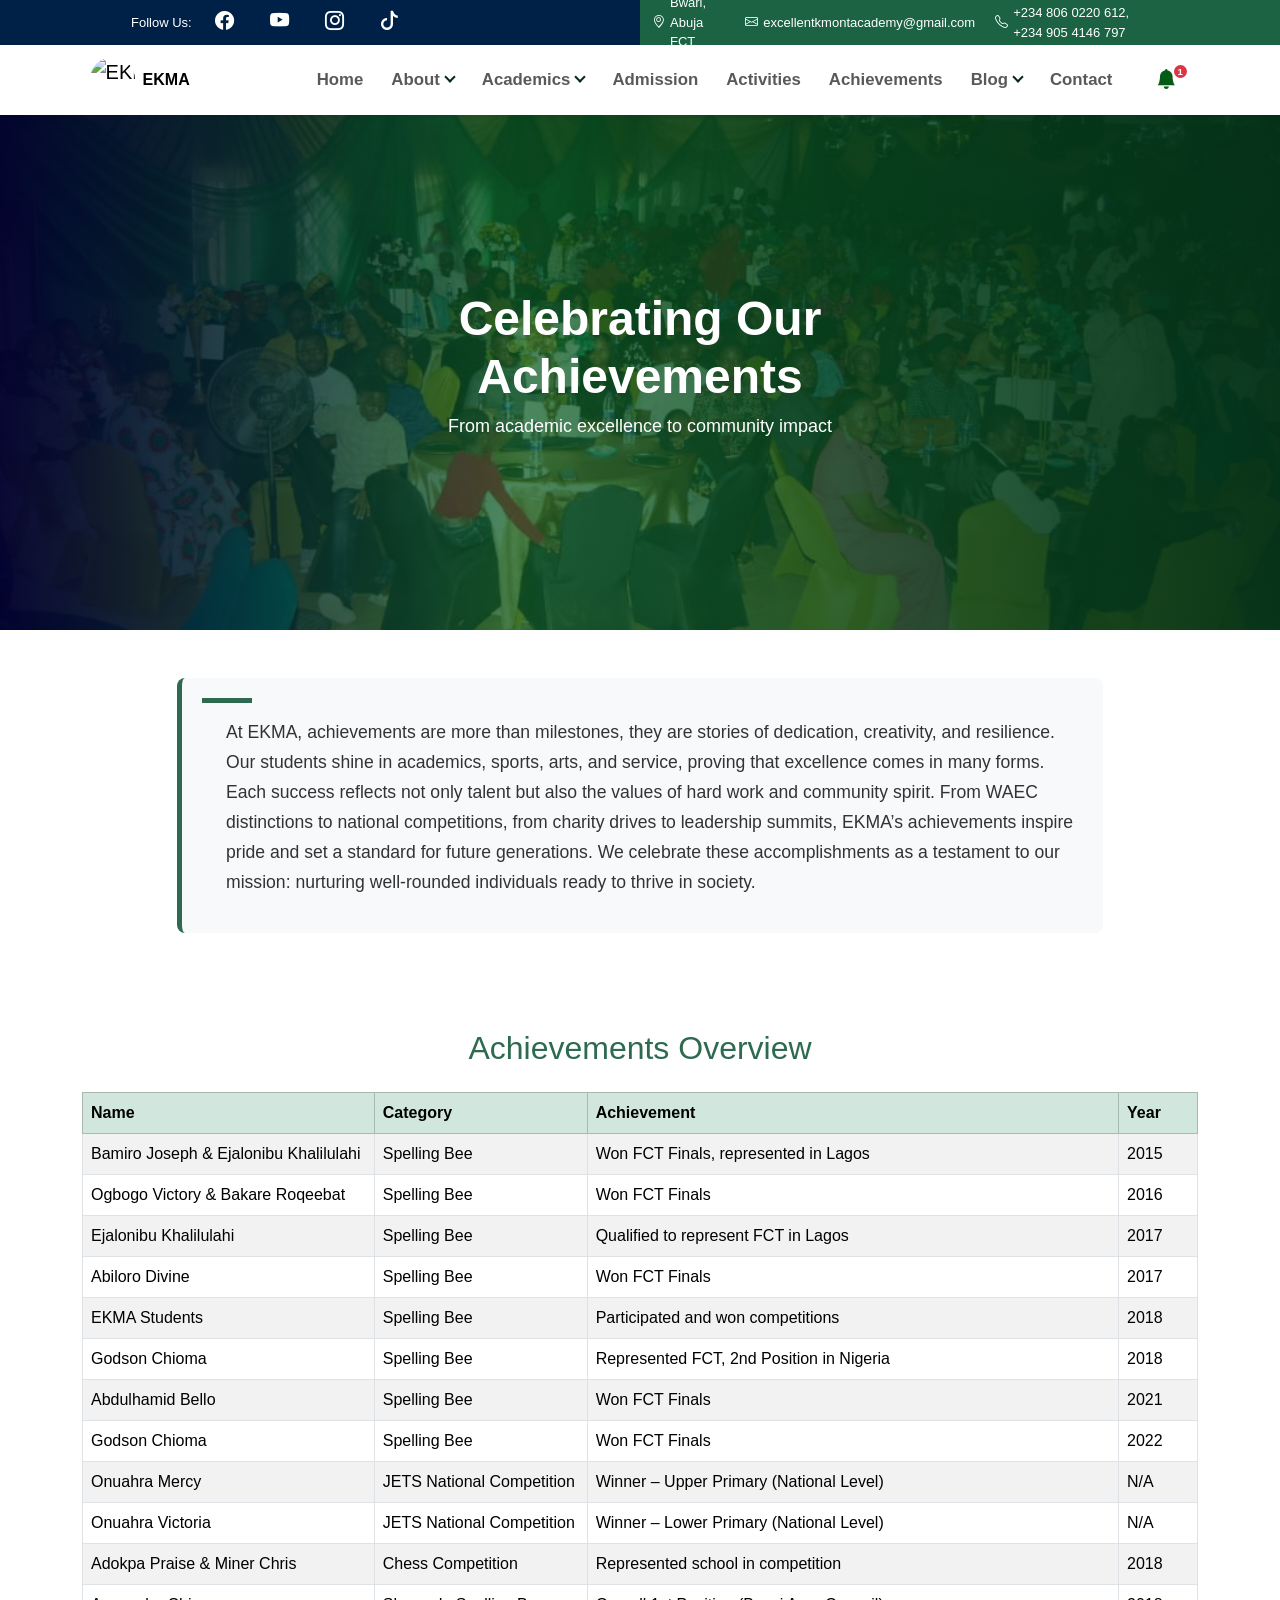
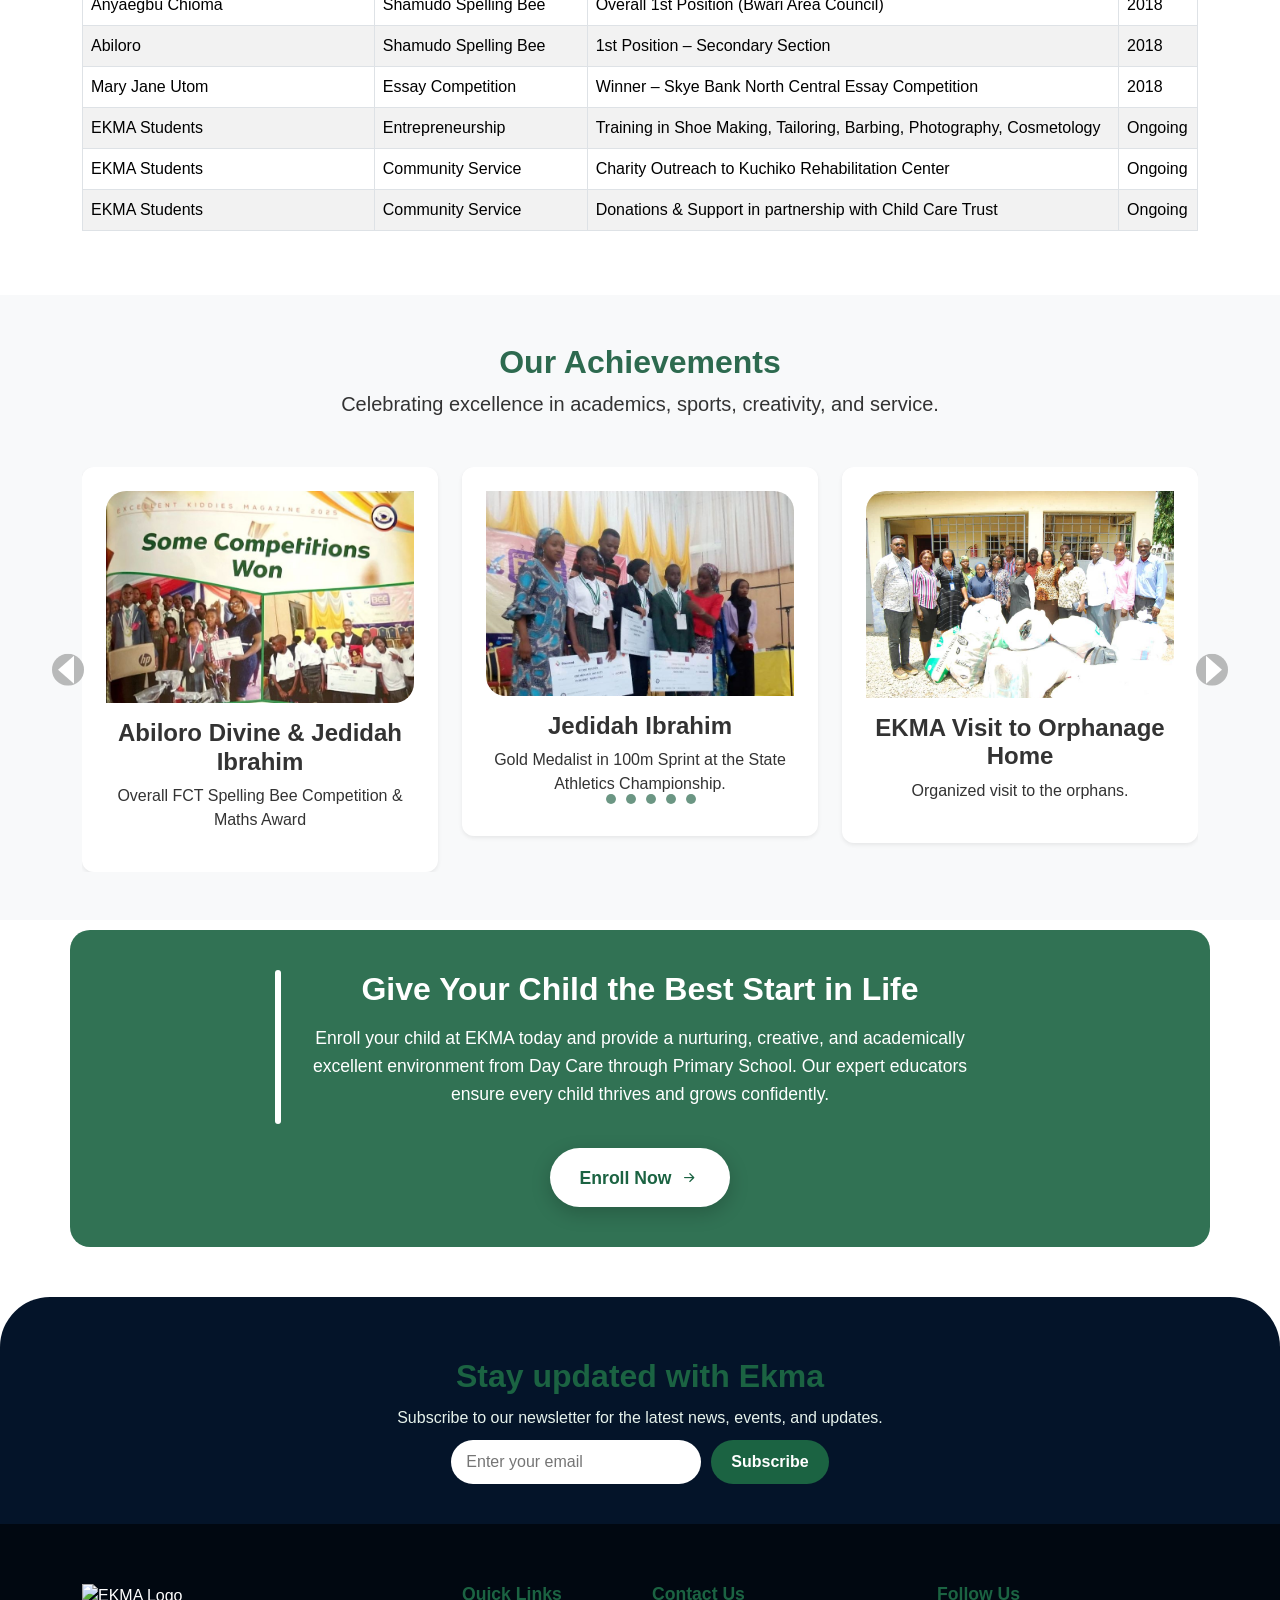
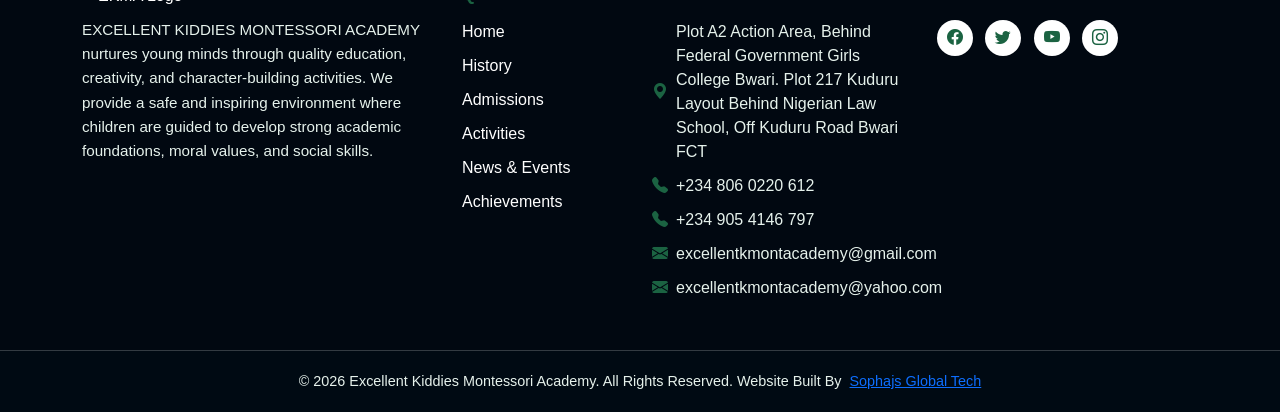
==== commit 5b9633fd: "save" ====
--- a/Achievements.html
+++ b/Achievements.html
@@ -114,7 +114,7 @@
 
     <!-- Logo -->
     <a class="navbar-brand d-flex align-items-center" href="index.html">
-      <img src="GRAPHICS/EKMA Logo.png" alt="EKMA Logo" class="me-2 rounded-circle" height="45" width="45">
+      <img src="GRAPHICS/ekm logo.jpeg" alt="EKMA Logo" class="me-2 rounded-circle" height="45" width="45">
       <span class="fw-bold fs-6">EKMA</span>
     </a>
 
@@ -196,7 +196,7 @@
 
 <!-- Achievements Hero -->
 <section class="achievements-hero">
-  <img src="GRAPHICS/ekma 20th Anniversary.jpg" alt="Achievements Hero Image" class="achievements-hero-img">
+  <img src="GRAPHICS/ekma 20th Anniversary.jpeg" alt="Achievements Hero Image" class="achievements-hero-img">
 
   <div class="achievements-hero-content text-center">
     <h1 class="achievements-hero-title fw-bold">Celebrating Our Achievements</h1>
@@ -417,7 +417,7 @@
     <div class="col-md-4">
       <div class="achievement-card shadow-sm text-center p-4">
         <div class="achievement-img-wrapper position-relative" data-bs-toggle="modal" data-bs-target="#achievementModal2">
-          <img src="GRAPHICS/ekma achievement 2.jpg" alt="Jedidah Ibrahim" class="achievement-img img-fluid mb-3 curve-right">
+          <img src="GRAPHICS/ekma achievement 2.jpeg" alt="Jedidah Ibrahim" class="achievement-img img-fluid mb-3 curve-right">
           <div class="overlay"><span class="overlay-icon"><i class="bi bi-zoom-in"></i> View Image</span></div>
         </div>
         <h4 class="fw-semibold">Jedidah Ibrahim</h4>
@@ -428,7 +428,7 @@
     <div class="modal fade" id="achievementModal2" tabindex="-1" aria-hidden="true">
       <div class="modal-dialog modal-lg modal-dialog-centered">
         <div class="modal-content">
-          <img src="GRAPHICS/ekma achievement 2.jpg" class="img-fluid rounded" alt="Jedidah Ibrahim">
+          <img src="GRAPHICS/ekma achievement 2.jpeg" class="img-fluid rounded" alt="Jedidah Ibrahim">
           <div class="p-3 text-center">Jedidah Ibrahim — Gold Medalist in 100m Sprint</div>
         </div>
       </div>
@@ -438,7 +438,7 @@
     <div class="col-md-4">
       <div class="achievement-card shadow-sm text-center p-4">
         <div class="achievement-img-wrapper position-relative" data-bs-toggle="modal" data-bs-target="#achievementModal3">
-          <img src="GRAPHICS/ekma achievement 3.jpg" alt="EKMA Visit to Orphanage Home" class="achievement-img img-fluid mb-3 curve-left">
+          <img src="GRAPHICS/ekma achievement 3.jpeg" alt="EKMA Visit to Orphanage Home" class="achievement-img img-fluid mb-3 curve-left">
           <div class="overlay"><span class="overlay-icon"><i class="bi bi-zoom-in"></i> View Image</span></div>
         </div>
         <h4 class="fw-semibold">EKMA Visit to Orphanage Home</h4>
@@ -449,7 +449,7 @@
     <div class="modal fade" id="achievementModal3" tabindex="-1" aria-hidden="true">
       <div class="modal-dialog modal-lg modal-dialog-centered">
         <div class="modal-content">
-          <img src="GRAPHICS/ekma achievement 3.jpg" class="img-fluid rounded" alt="EKMA Visit to Orphanage Home">
+          <img src="GRAPHICS/ekma achievement 3.jpeg" class="img-fluid rounded" alt="EKMA Visit to Orphanage Home">
           <div class="p-3 text-center">EKMA Visit to Orphanage Home — Organized visit to the orphans</div>
         </div>
       </div>
@@ -676,7 +676,7 @@
 <!-- Logo & About -->
 <div class="col-md-4">
   <div class="footer-logo">
-    <img src="GRAPHICS/EKMA Logo.png" alt="EKMA Logo" class="logo-img">
+    <img src="GRAPHICS/EKMA Logo.jpeg" alt="EKMA Logo" class="logo-img">
     <p>
       EXCELLENT KIDDIES MONTESSORI ACADEMY nurtures young minds through quality education, 
       creativity, and character‑building activities. We provide a safe and inspiring environment 
@@ -773,4 +773,4 @@
 <script src="https://cdn.jsdelivr.net/npm/bootstrap@5.3.0/dist/js/bootstrap.bundle.min.js"></script>
 </body>
 
-</html>+</html>
--- a/style.css
+++ b/style.css
@@ -1238,165 +1238,103 @@
   }
 }
 
-
-
-/* Section Background & Padding */
-.news-events {
-  background-color: #f9f9f9;  /* light neutral background */
+/* News & Events Hero */
+.news-events-hero {
   position: relative;
-  padding-top: 80px;
-  padding-bottom: 80px;
-
-}
-/* Section Header */
-.news-events .section-title {
-  color: #002147;        /* EKMA Blue */
-  font-weight: 800;
-  font-size: 2.5rem;     /* large size for desktop */
-  margin-bottom: 10px;
-  text-align: center;    /* centers the heading */
-}
-
-/* Responsive adjustments */
-@media (max-width: 768px) {
-  .news-events .section-title {
-    font-size: 1.6rem;   /* smaller size on tablets & mobile */
-  }
-}
-/* News Card Base */
-.news-card {
-  background-color: #ffffff;
-  border-radius: 40px 0 40px 0;  /* curved corners */
+  width: 100%;
+  height: 70vh; /* desktop */
   overflow: hidden;
-  box-shadow: 0 4px 12px rgba(0,0,0,0.25); /* darker, sharper shadow */
-  transition: transform 0.3s, box-shadow 0.3s;
-  display: flex;
-  flex-direction: column;
-  border: 1px solid rgba(0,0,0,0.08); /* subtle outline for crisp edges */
-}
-
-.news-card:hover {
-  transform: translateY(-5px);
-  box-shadow: 0 8px 20px rgba(0,0,0,0.3); /* stronger shadow on hover */
-}
-
-@media (max-width: 480px) {
-  .news-events .section-title {
-    font-size: 1.6rem;   /* even smaller on very small screens */
-  }
-}
-
-.news-events .section-header p {
-  color: #002147;        /* Dark blue for subtext */
-  font-size: 1rem;
-  margin-bottom: 40px;
-}
-
-/* News Card Base */
-.news-card {
-  background-color: #ffffff;
-  border-radius: 40px 0 40px 0;  /* curved corners */
-  overflow: hidden;
-  box-shadow: 0 6px 20px rgba(0,0,0,0.1);
-  transition: transform 0.3s, box-shadow 0.3s;
-  display: flex;
-  flex-direction: column;
-}
-
-.news-card:hover {
-  transform: translateY(-5px);
-  box-shadow: 0 12px 25px rgba(0,0,0,0.15);
-}
-
-/* Card Image */
-.news-image {
+}
+
+.news-events-hero-img {
   width: 100%;
-  height: 200px;
-  background-size: cover;
-  background-position: center;
-}
-
-/* Card Content */
-.news-content {
-  padding: 25px 20px;
-  display: flex;
-  flex-direction: column;
-  gap: 10px;
-}
-
-.news-content h5 {
-  color: #1b6342;   /* EKMA Green */
-  font-weight: 700;
-  font-size: 1.2rem;
-}
-
-.news-content p {
-  color: #333333;   /* neutral text */
+  height: 100%;
+  object-fit: cover;
+  display: block;
+  position: absolute;
+  top: 0;
+  left: 0;
+  z-index: 1;
+}
+
+.news-events-hero-content {
+  position: absolute;
+  top: 60%; /* desktop balance */
+  left: 50%;
+  transform: translate(-50%, -50%);
+  z-index: 2;
+  max-width: 700px;
+  text-align: center;
+  color: #ffffff;
+}
+
+/* Gradient overlay */
+.news-events-hero::after {
+  content: "";
+  position: absolute;
+  inset: 0;
+  background: linear-gradient(
+    to right,
+    rgba(2, 27, 56, 0.95) 0%,
+    rgba(33, 116, 79, 0.65) 40%,
+    rgba(2, 27, 56, 0.95) 100%
+  );
+  z-index: 1;
+}
+
+/* Titles and Subtext */
+.news-events-hero-title {
+  font-size: 48px;
+  font-weight: 900;
+  color: #fff;
+}
+
+.news-events-hero-subtext {
+  font-size: 18px;
+  margin-bottom: 25px;
+  color: #fff;
+}
+
+/* Hero Button */
+.news-events-hero-btn {
+  background: #ffffff;
+  color: #000;
+  border-radius: 25px;
+  padding: 8px 20px;
   font-size: 0.95rem;
-  line-height: 1.5;
-}
-
-/* Button */
-.news-btn {
-  align-self: flex-start;
-  background-color: #002147; /* Dark Blue */
-  color: #ffffff;
-  padding: 0.35rem 1rem;       /* smaller padding */
-  border-radius: 25px;
   font-weight: 600;
-  font-size: 0.9rem;           /* slightly smaller text */
-  text-decoration: none;
-  transition: all 0.3s;
-}
- 
-
-.news-btn:hover {
-  background-color: #002147; /* Dark Blue on hover */
-}
-
-/* Curved Effect: Alternate Cards */
-.news-card:nth-child(odd) {
-  border-radius: 0 40px 0 40px; /* alternate curve style */
-}
-
-
-.news-footer-row {
-  display: flex;
-  justify-content: space-between; /* date left, button right */
-  align-items: center;
-  margin-top: 10px;
-}
-
-.news-footer {
-  font-size: 0.85rem;
-  color: #666;
-  font-style: italic;
-}
-
-.news-btn {
-  padding: 6px 14px;
-  border-radius: 20px;
-  background-color: #1b6342; /* EKMA green */
-  color: #fff;
-  font-size: 0.85rem;
-  text-decoration: none;
-  transition: background 0.3s;
-}
-
-.news-btn:hover {
-  background-color: #002147; /* EKMA blue */
-  color: #fff;
+  transition: 0.3s ease;
+}
+
+.news-events-hero-btn:hover {
+  background: #f1f1f1;
+  transform: translateY(-2px);
 }
 
 /* Responsive */
 @media (max-width: 768px) {
-  .news-card {
-    border-radius: 30px;
-  }
-  .news-image {
-    height: 150px;
-  }
-}
+  .news-events-hero {
+    height: 60vh; /* tablet */
+  }
+  .news-events-hero-content {
+    top: 50%; /* centered */
+    max-width: 90%;
+  }
+  .news-events-hero-title { font-size: 32px; }
+  .news-events-hero-subtext { font-size: 16px; }
+}
+
+@media (max-width: 576px) {
+  .news-events-hero {
+    height: 50vh; /* mobile */
+  }
+  .news-events-hero-content {
+    top: 50%; /* centered */
+  }
+  .news-events-hero-title { font-size: 30px; }
+  .news-events-hero-subtext { font-size: 14px; }
+}
+
 
 
 
@@ -3584,12 +3522,11 @@
     font-size: 0.85rem;
   }
 }
-
 /* Activities Page Hero */
 .activities-hero {
   position: relative;
   width: 100%;
-  height: 70vh;
+  height: 70vh; /* default for desktops */
   overflow: hidden;
 }
 
@@ -3606,7 +3543,7 @@
 
 .activities-hero-content {
   position: absolute;
-  top: 72%; /* pushed further down from menu */
+  top: 60%; /* pushed further down from menu */
   left: 50%;
   transform: translate(-50%, -50%);
   z-index: 2;
@@ -3666,10 +3603,10 @@
 /* Responsive */
 @media (max-width: 768px) {
   .activities-hero {
-    height: 50vh;
+    height: 60vh; /* tablet devices */
   }
   .activities-hero-content {
-    top: 75%;
+    top: 50%;
     max-width: 90%;
   }
   .activities-hero-title { font-size: 32px; }
@@ -3678,14 +3615,15 @@
 
 @media (max-width: 576px) {
   .activities-hero {
-    height: 45vh;
+    height: 50vh; /* mobile devices */
   }
   .activities-hero-content {
-    top: 78%;
-  }
-  .activities-hero-title { font-size: 24px; }
+    top: 50%;
+  }
+  .activities-hero-title { font-size: 30px; }
   .activities-hero-subtext { font-size: 14px; }
 }
+
 
 
 /* Whole Person Section Styling */
@@ -4257,26 +4195,44 @@
   .news-hero-title { font-size: 24px; }
   .news-hero-subtext { font-size: 14px; }
 }
+
+
+/* News Card Container */
 .news-card {
   background: #fff;
-  border-radius: 8px;
-  overflow: hidden;
+  border: 1px solid #e0e0e0;
+  box-shadow: 0 2px 6px rgba(0,0,0,0.08);
   transition: transform 0.3s ease, box-shadow 0.3s ease;
-}
+
+  /* Curve only the top-right corner */
+  border-top-right-radius: 60px;
+
+  /* Keep other corners square */
+  border-top-left-radius: 0;
+  border-bottom-left-radius: 0;
+  border-bottom-right-radius: 0;
+
+  overflow: hidden; /* ensures content respects the card shape */
+}
+
 .news-card:hover {
-  transform: translateY(-5px);
-  box-shadow: 0 8px 20px rgba(0,0,0,0.15);
-}
-
+  transform: translateY(-4px);
+  box-shadow: 0 6px 12px rgba(0,0,0,0.12);
+}
+
+/* Image Wrapper */
 .news-img-wrapper {
   position: relative;
 }
+
 .news-img {
   width: 100%;
   height: 220px;
   object-fit: cover;
-  border-radius: 8px;
-}
+  border-radius: 0; /* keep image square so card curve shows clearly */
+}
+
+/* Date Badge */
 .news-date {
   position: absolute;
   top: 15px;
@@ -4288,6 +4244,7 @@
   text-align: center;
   box-shadow: 0 4px 10px rgba(0,0,0,0.2);
 }
+
 .news-date .day {
   font-size: 20px;
   font-weight: 700;
@@ -4298,6 +4255,22 @@
   font-size: 12px;
   display: block;
 }
+
+/* Content Area with spacing */
+.news-content {
+  padding: 20px; /* breathing room around text */
+}
+
+.news-content h4 {
+  margin-bottom: 8px;
+}
+
+.news-content p {
+  margin-bottom: 12px;
+  color: #555;
+}
+
+/* Read More Link */
 .news-link {
   color: #2d6a4f;
   font-weight: 600;
@@ -4306,6 +4279,7 @@
 .news-link:hover {
   text-decoration: underline;
 }
+
 
 /* Pagination */
 .pagination .page-link {
@@ -5463,3 +5437,127 @@
     border-radius: 6px;
   }
 }
+
+
+/* News Detail */
+.news-detail {
+  background-color: #f9f9f9;
+  padding-left: 15px;  /* add horizontal padding */
+  padding-right: 15px;
+}
+
+/* Featured Image */
+.news-featured img {
+  width: 100%;
+  height: 300px;
+  object-fit: cover;
+  border-radius: 16px;
+  box-shadow: 0 8px 24px rgba(0,0,0,0.12);
+}
+
+/* Summary Caption Card */
+.news-summary {
+  background: #fff;
+  border-radius: 30px 30px 0 30px;
+  box-shadow: 0 6px 18px rgba(0,0,0,0.08);
+  border-left: 4px solid #2d6a4f;
+  padding: 20px; /* ensure spacing inside card */
+}
+.news-summary h2 {
+  font-size: 1.9rem;
+  font-weight: 700;
+  color: #2d6a4f;
+}
+.news-summary .news-meta {
+  font-size: 0.9rem;
+  color: #555;
+}
+.news-summary .news-intro {
+  color: #333;
+  line-height: 1.7;
+}
+
+/* Body */
+.news-body p {
+  color: #333;
+  line-height: 1.7;
+  margin-bottom: 1rem;
+  text-align: justify;
+}
+
+/* Sidebar Box */
+.news-sidebar .sidebar-box {
+  background: #fff;
+  padding: 20px;
+  border-radius: 16px;
+  box-shadow: 0 6px 18px rgba(0,0,0,0.1);
+  margin-bottom: 30px;
+  border-top: 3px solid #2d6a4f;
+}
+
+/* Sidebar Title */
+.news-sidebar .sidebar-title {
+  font-weight: 700;
+  color: #2d6a4f;
+  margin-bottom: 15px;
+  border-bottom: 2px solid #2d6a4f;
+  padding-bottom: 5px;
+}
+
+/* Sidebar List Items */
+.sidebar-list li {
+  display: flex;
+  align-items: center;
+}
+.sidebar-thumb {
+  width: 55px;
+  height: 55px;
+  object-fit: cover;
+  border-radius: 10px;
+  box-shadow: 0 3px 8px rgba(0,0,0,0.12);
+}
+.sidebar-list a {
+  color: #002147;
+  font-weight: 600;
+  text-decoration: none;
+  transition: color 0.3s;
+}
+.sidebar-list a:hover {
+  color: #2d6a4f;
+  text-decoration: underline;
+}
+.sidebar-date {
+  font-size: 0.8rem;
+  color: #666;
+}
+
+/* Responsive Adjustments */
+@media (max-width: 768px) {
+  .news-summary h2 {
+    font-size: 1.5rem;
+  }
+  .news-summary .news-intro {
+    font-size: 0.95rem;
+  }
+  .news-body p {
+    font-size: 0.95rem;
+    line-height: 1.6;
+  }
+}
+
+@media (max-width: 576px) {
+  .news-detail {
+    padding-left: 20px;
+    padding-right: 20px; /* extra breathing space */
+  }
+  .news-summary h2 {
+    font-size: 1.3rem;
+  }
+  .news-summary .news-intro {
+    font-size: 0.9rem;
+  }
+  .news-body p {
+    font-size: 0.9rem;
+    line-height: 1.5;
+  }
+}
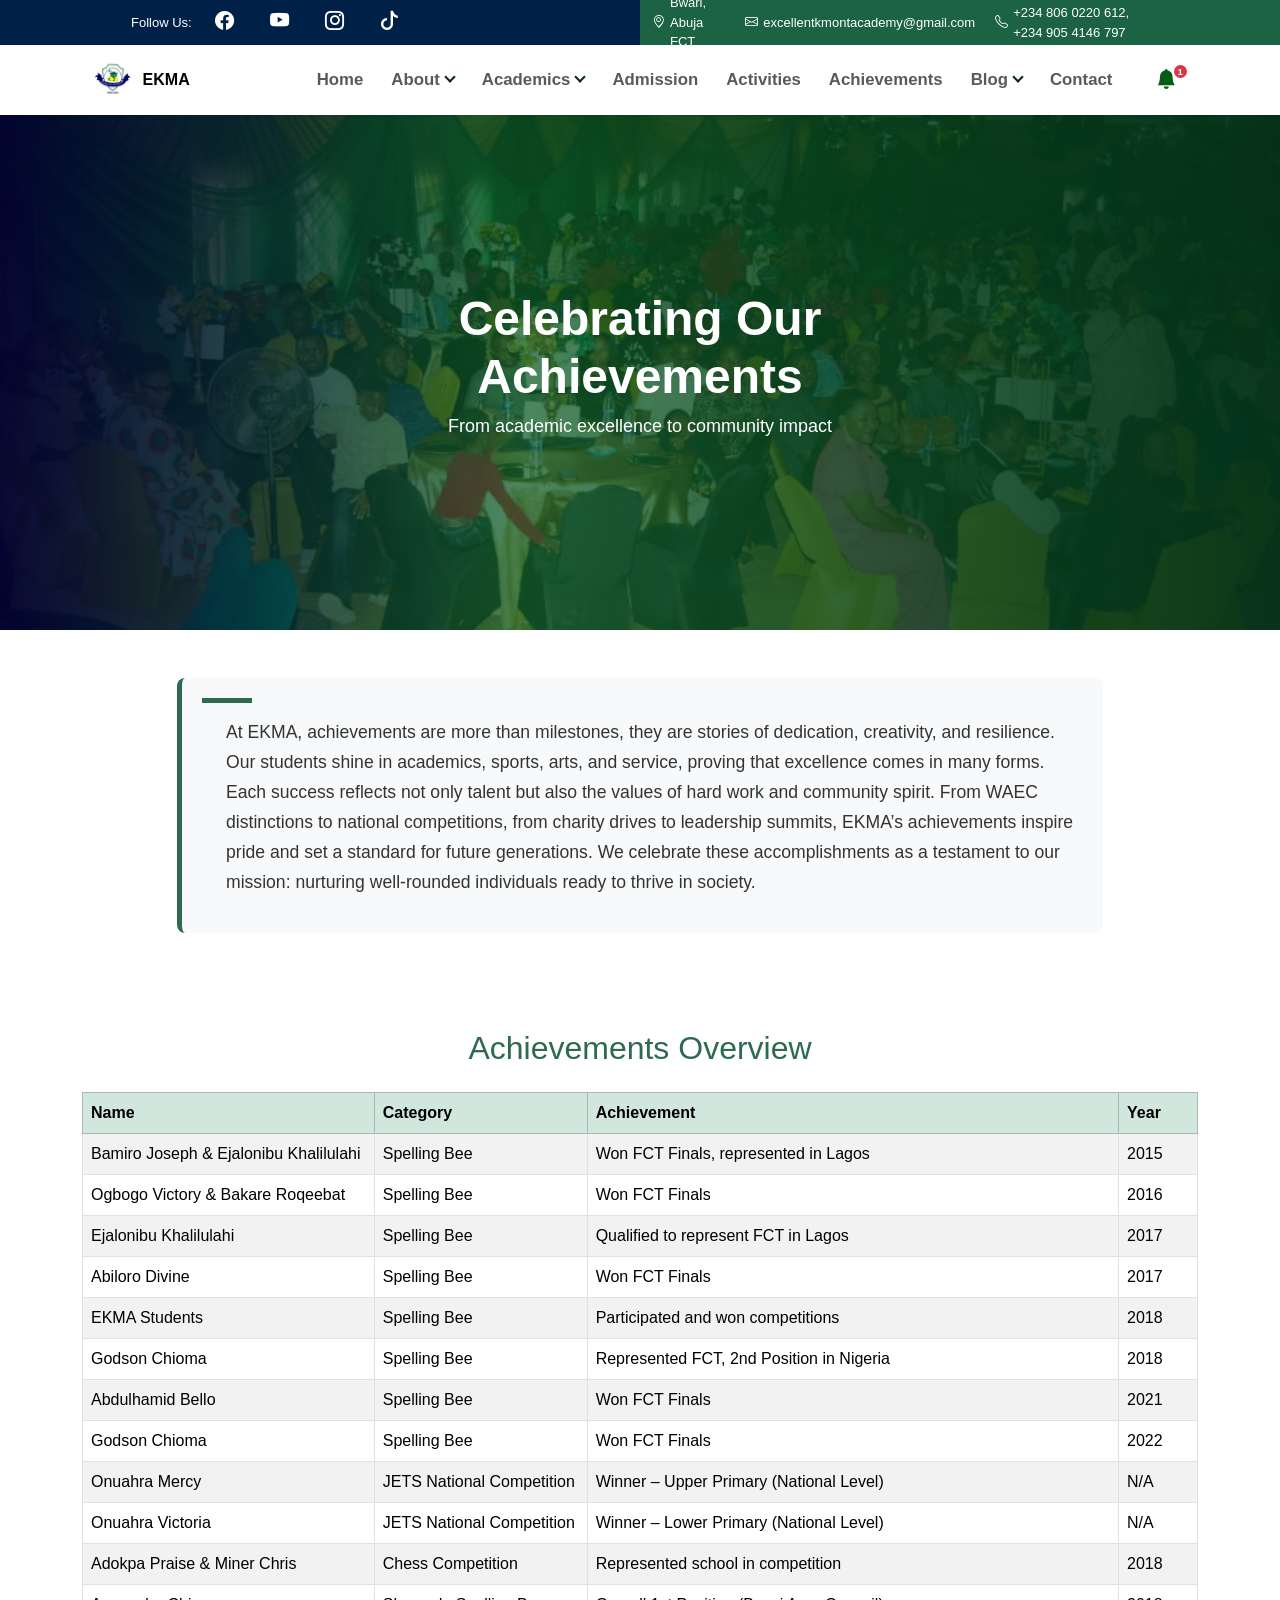
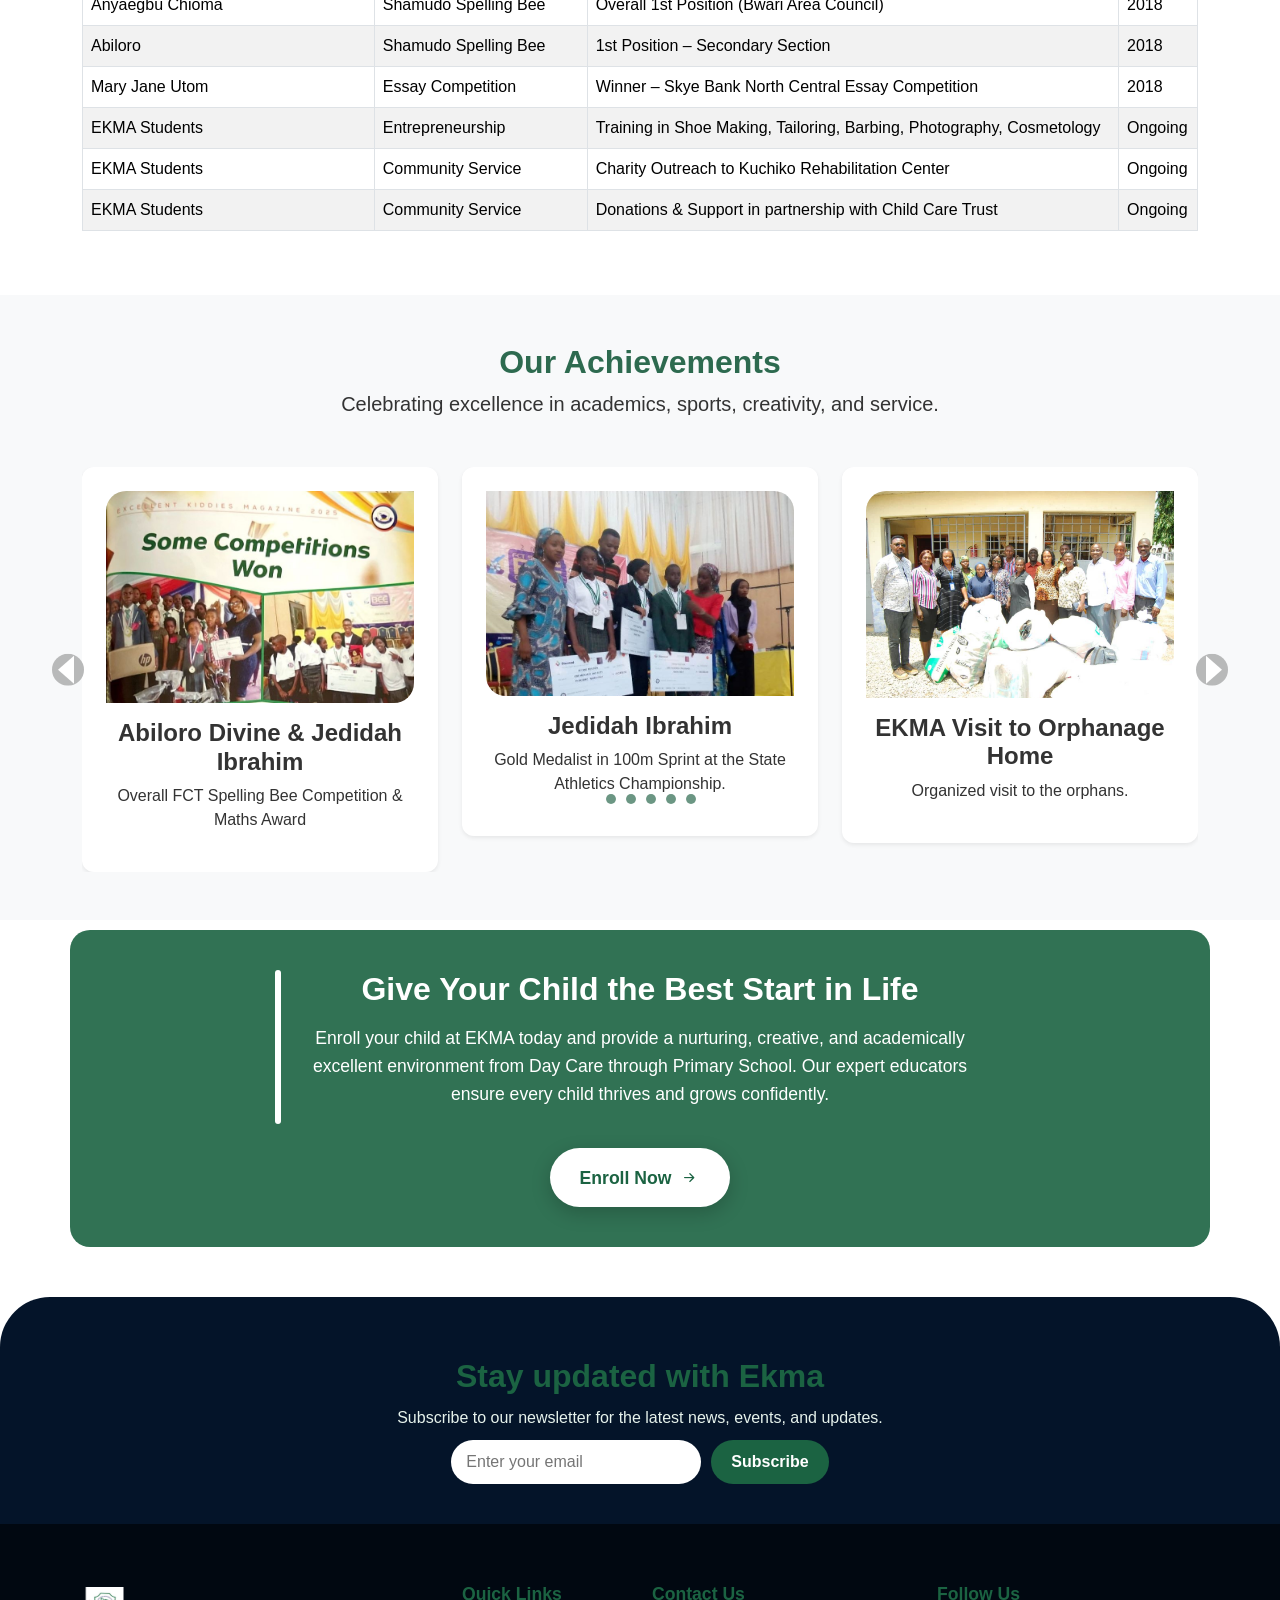
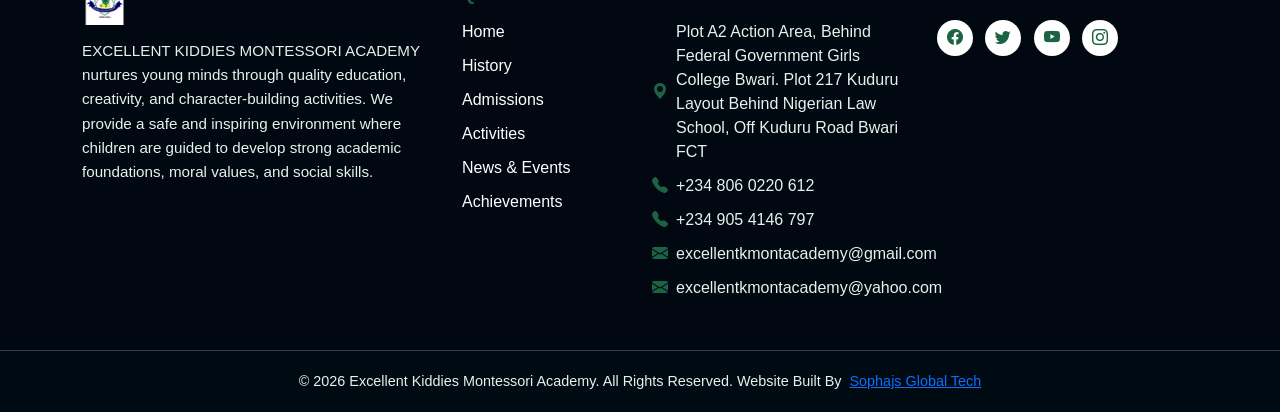
==== commit 46bc73ca: "save all" ====
--- a/Achievements.html
+++ b/Achievements.html
@@ -114,7 +114,7 @@
 
     <!-- Logo -->
     <a class="navbar-brand d-flex align-items-center" href="index.html">
-      <img src="GRAPHICS/ekm logo.jpeg" alt="EKMA Logo" class="me-2 rounded-circle" height="45" width="45">
+      <img src="GRAPHICS/ekma logo.jpeg" alt="EKMA Logo" class="me-2 rounded-circle" height="45" width="45">
       <span class="fw-bold fs-6">EKMA</span>
     </a>
 
@@ -676,7 +676,7 @@
 <!-- Logo & About -->
 <div class="col-md-4">
   <div class="footer-logo">
-    <img src="GRAPHICS/EKMA Logo.jpeg" alt="EKMA Logo" class="logo-img">
+    <img src="GRAPHICS/ekma logo.jpeg" alt="EKMA Logo" class="logo-img">
     <p>
       EXCELLENT KIDDIES MONTESSORI ACADEMY nurtures young minds through quality education, 
       creativity, and character‑building activities. We provide a safe and inspiring environment 
@@ -774,3 +774,4 @@
 </body>
 
 </html>
+
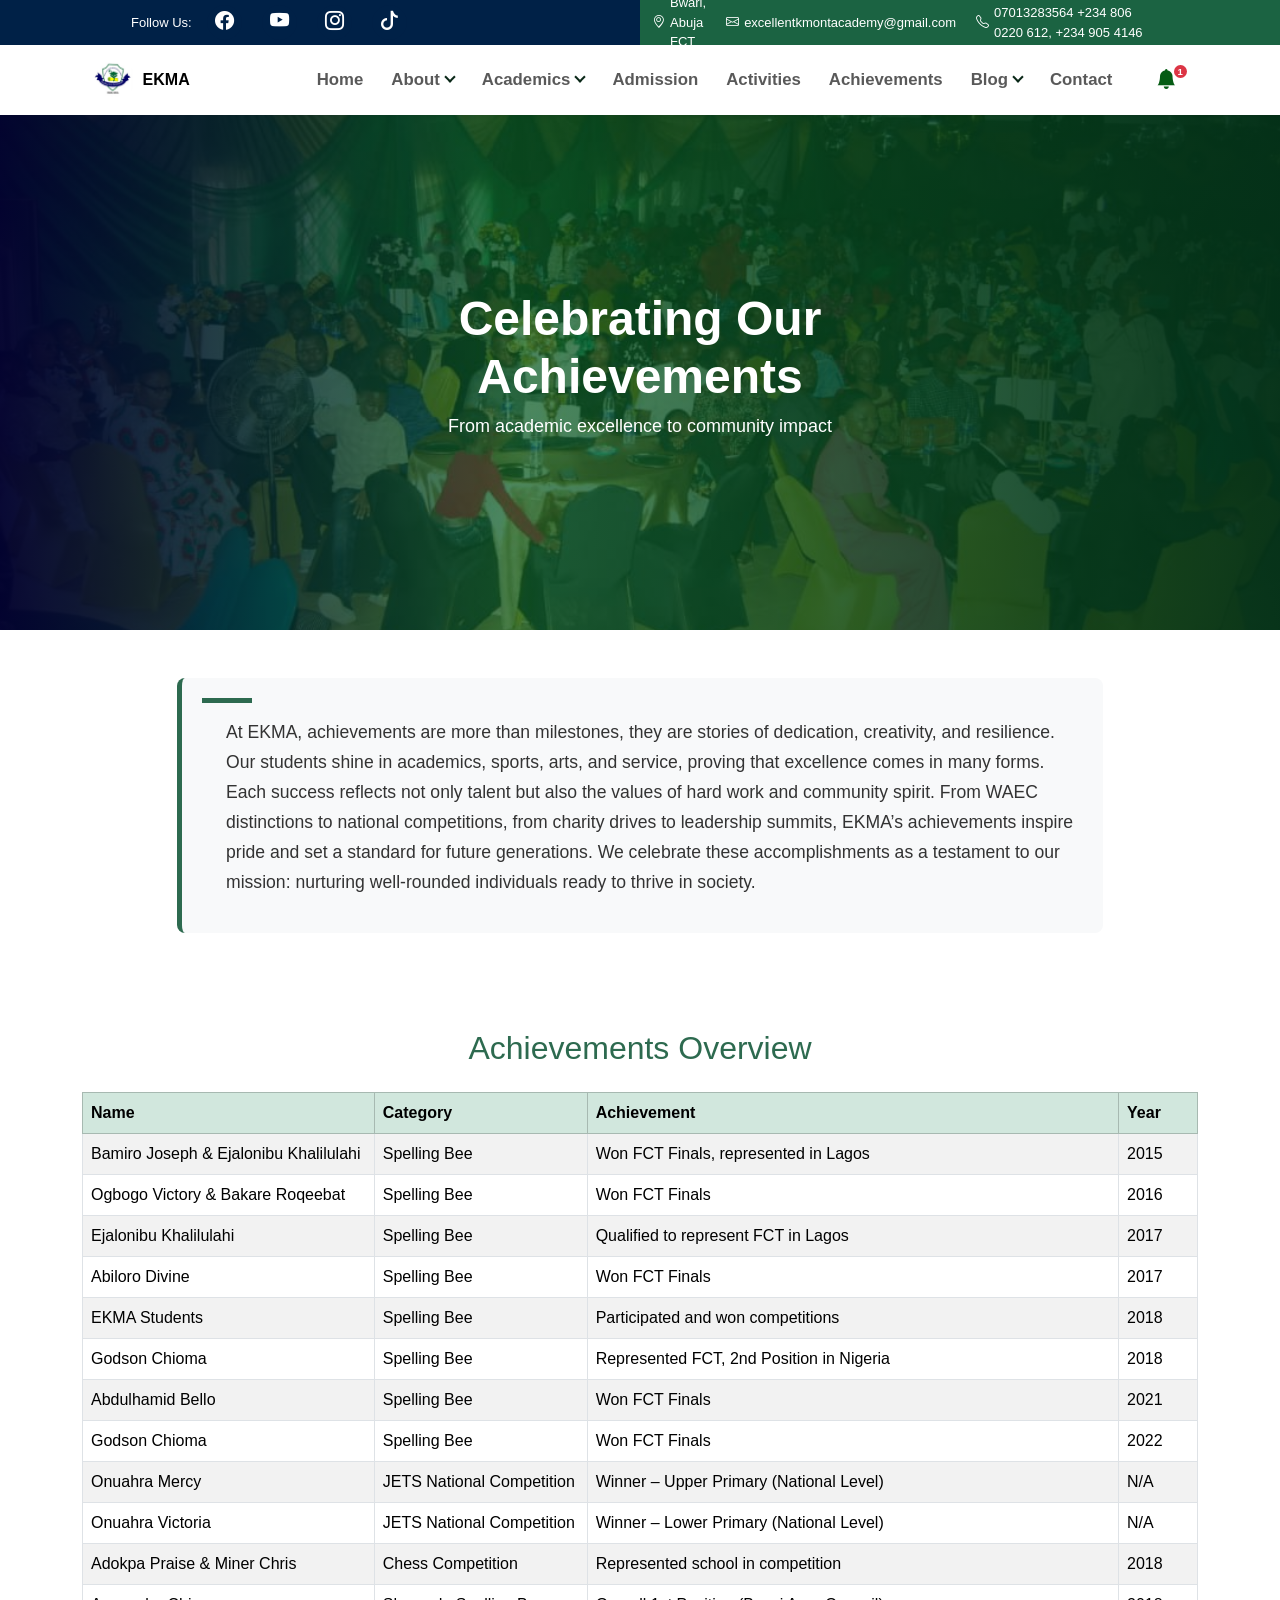
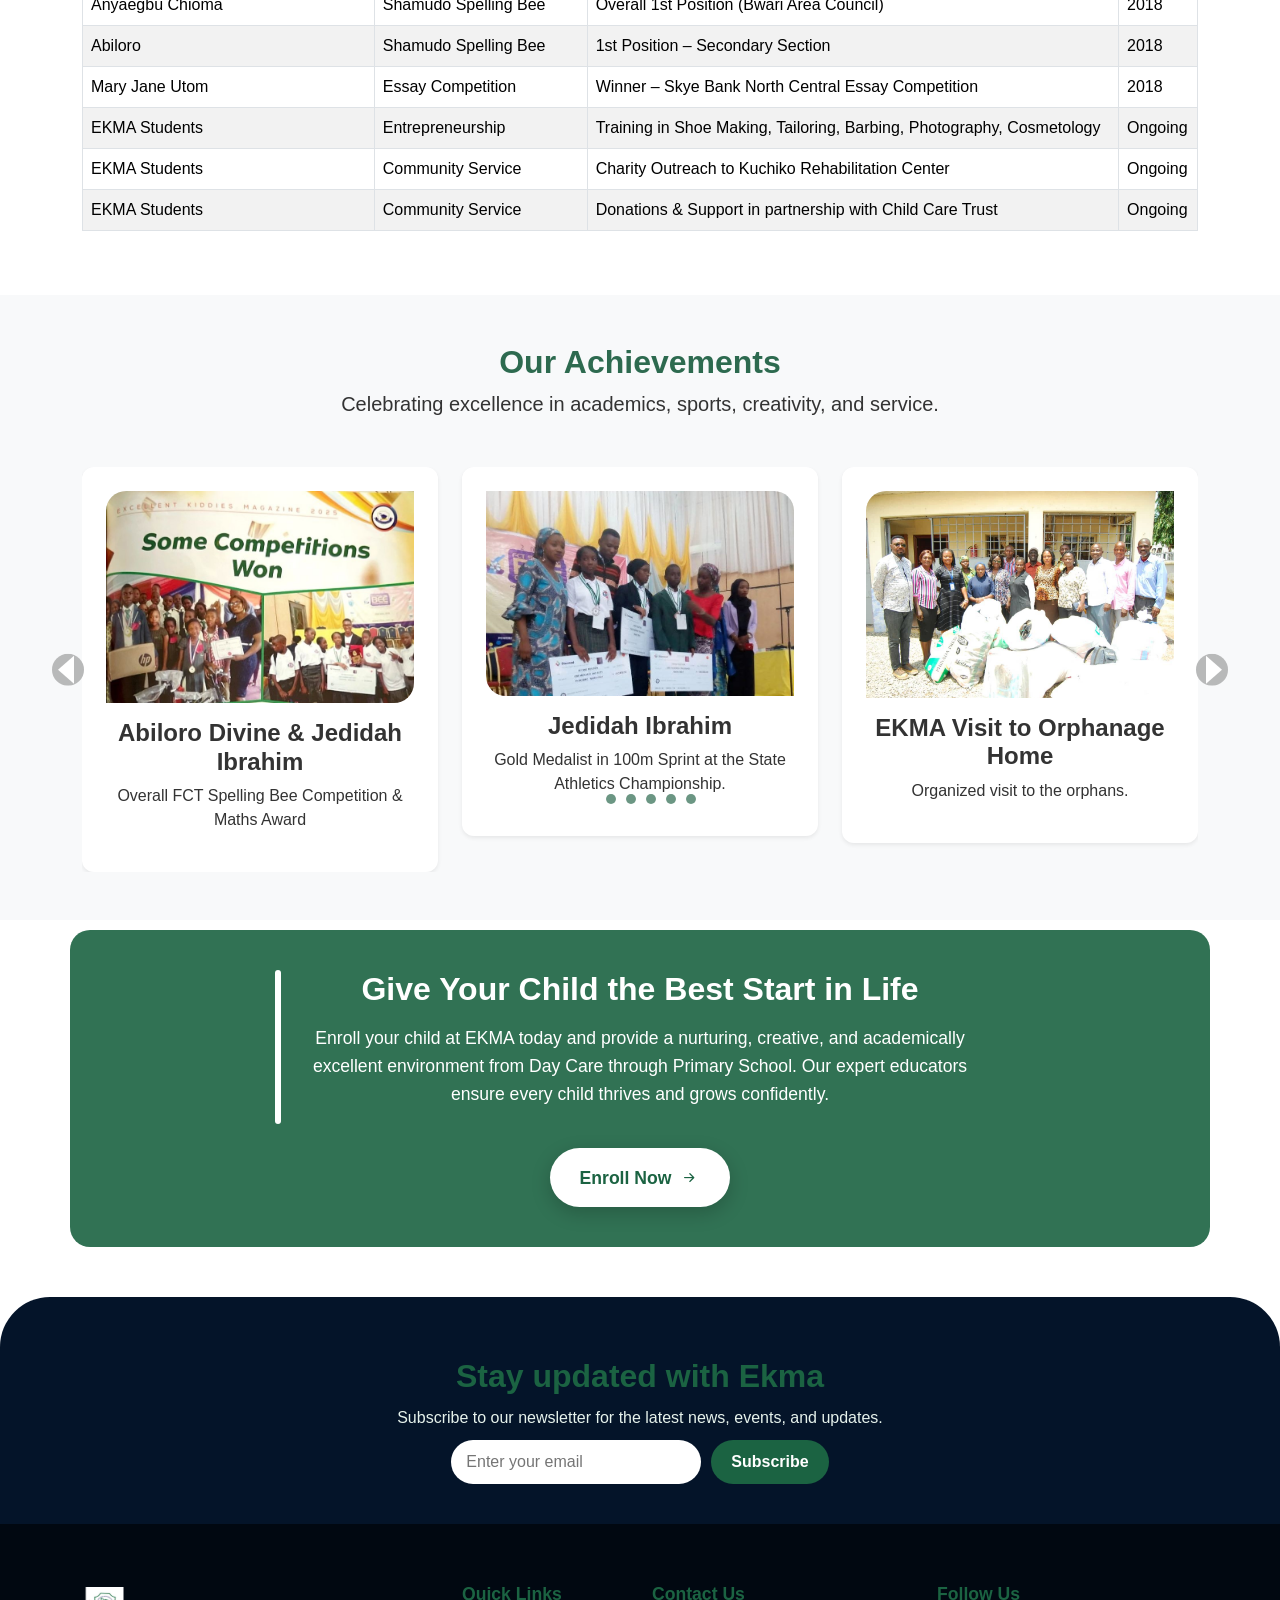
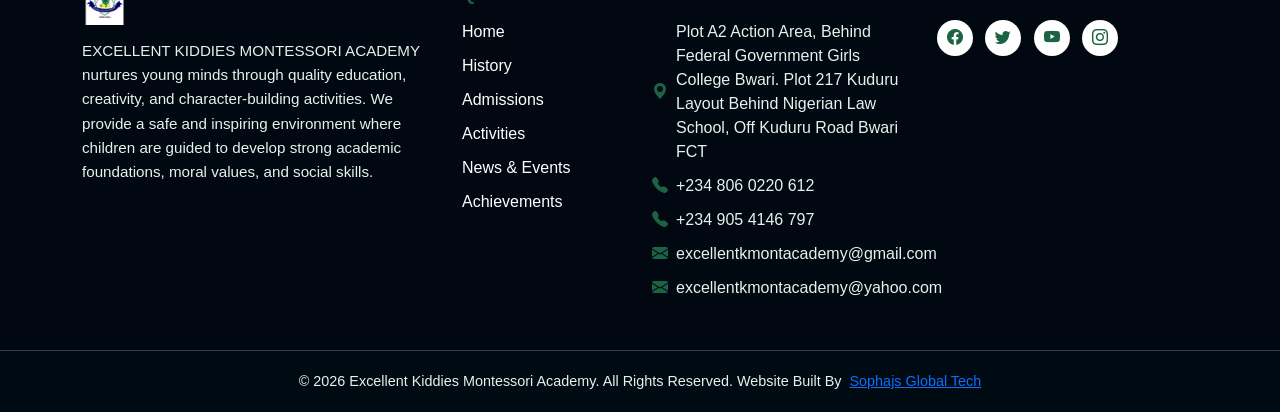
==== commit d66000d4: "save" ====
--- a/Achievements.html
+++ b/Achievements.html
@@ -56,15 +56,7 @@
         <div class="border-top pt-3 ms-2">
           <h6 class="fw-semibold mb-2">Other Resources</h6>
           <div class="d-flex flex-wrap gap-2">
-            <a href="ASSETS/SchoolFeesBreakdown.pdf" class="btn btn-outline-secondary btn-sm" download>
-              School Fees Breakdown
-            </a>
-            <a href="ASSETS/ListOfBooks.pdf" class="btn btn-outline-secondary btn-sm" download>
-              List of Books
-            </a>
-            <a href="ASSETS/BusRoutingPrices.pdf" class="btn btn-outline-secondary btn-sm" download>
-              Bus Routing Prices
-            </a>
+            <!-- PDF resources coming soon -->
           </div>
         </div>
       </div>
@@ -100,7 +92,7 @@
         <div class="contact-info me-3">
           <span><i class="bi bi-geo-alt"></i> Bwari, Abuja FCT</span>
           <span><i class="bi bi-envelope"></i> excellentkmontacademy@gmail.com</span>
-          <span><i class="bi bi-telephone"></i> +234 806 0220 612, +234 905 4146 797 </span>
+          <span><i class="bi bi-telephone"></i> 08036786297, 07013283564 +234 806 0220 612, +234 905 4146 797 </span>
         </div>
       </div>
 
@@ -141,8 +133,8 @@
             <ul class="dropdown-menu">
               <li><a class="dropdown-item" href="History.html">History</a></li>
               <li><a class="dropdown-item" href="Administration.html">Administration</a></li>
-              <li><a class="dropdown-item" href="Mission-vision.html">Mission & Vision</a></li>
-              <li><a class="dropdown-item" href="Facilities.html">Facilities Overview</a></li>
+              <li><a class="dropdown-item" href="mission-vision.html">Mission & Vision</a></li>
+              <li><a class="dropdown-item" href="facilities.html">Facilities Overview</a></li>
             </ul>
           </li>
 
@@ -169,7 +161,7 @@
             </ul>
           </li>
 
-          <li class="nav-item"><a class="nav-link fw-semibold" href="contact.html">Contact</a></li>
+          <li class="nav-item"><a class="nav-link fw-semibold" href="Contact.html">Contact</a></li>
 <!-- Bell Notification -->
 <li class="nav-item ms-lg-3">
   <a href="#" class="nav-link position-relative bell-link" data-bs-toggle="modal" data-bs-target="#announcementModal">
@@ -632,7 +624,7 @@
 
       <!-- Button -->
       <div>
-        <a href="admission.html" class="cta-button">
+        <a href="Admission.html" class="cta-button">
           Enroll Now
           <i class="bi bi-arrow-right-short"></i>
         </a>
@@ -692,7 +684,7 @@
     <li><a href="History.html">History</a></li>
     <li><a href="Admission.html">Admissions</a></li>
     <li><a href="Activities.html">Activities</a></li>
-    <li><a href="news-event.html">News & Events</a></li>
+    <li><a href="news-events.html">News & Events</a></li>
      <li><a href="Achievements.html">Achievements</a></li>
   </ul>
 </div>
--- a/style.css
+++ b/style.css
@@ -1053,7 +1053,7 @@
 
 /* RIGHT SIDE IMAGE */
 .discover-right {
-  background-image: url("GRAPHICS/ekma image 1.png"); /* change image */
+  background-image: url("GRAPHICS/ekma\ image\ 1.jpeg"); /* change image */
   background-size: cover;
   background-position: center;
   background-repeat: no-repeat;
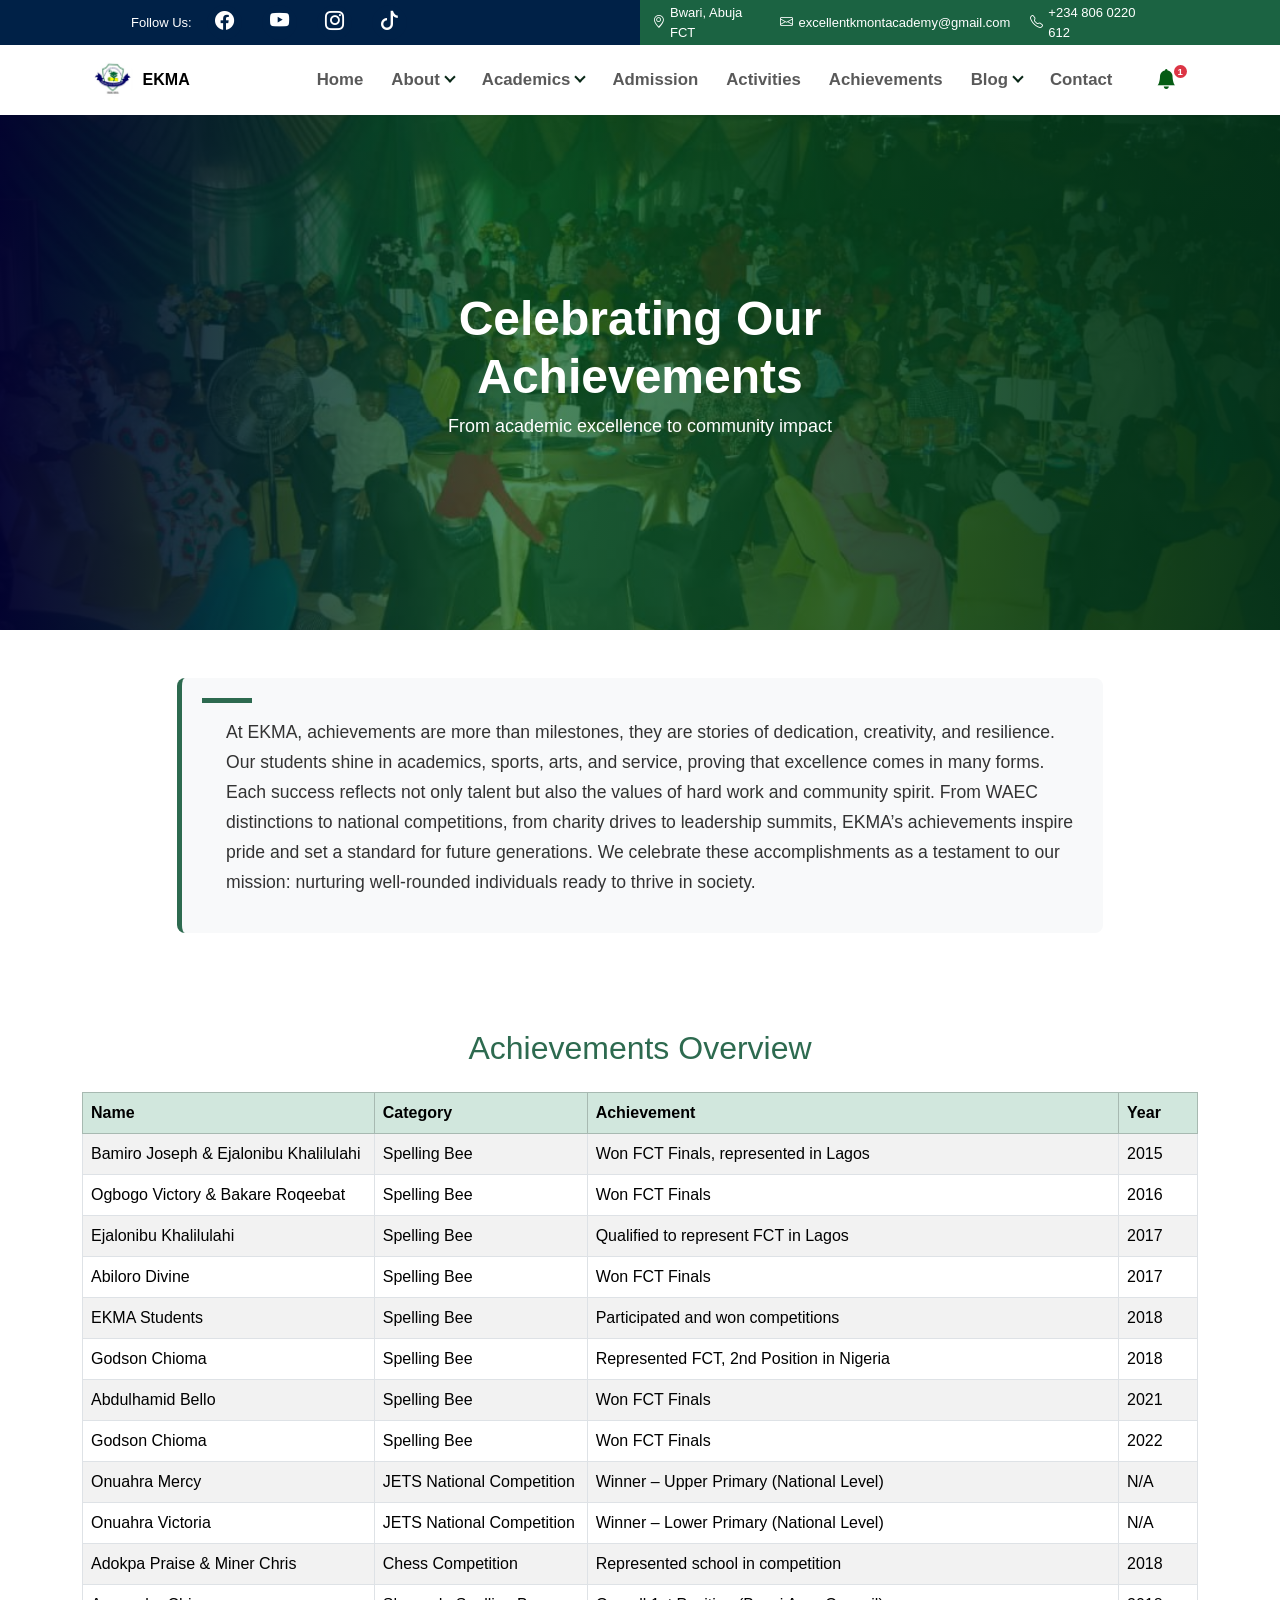
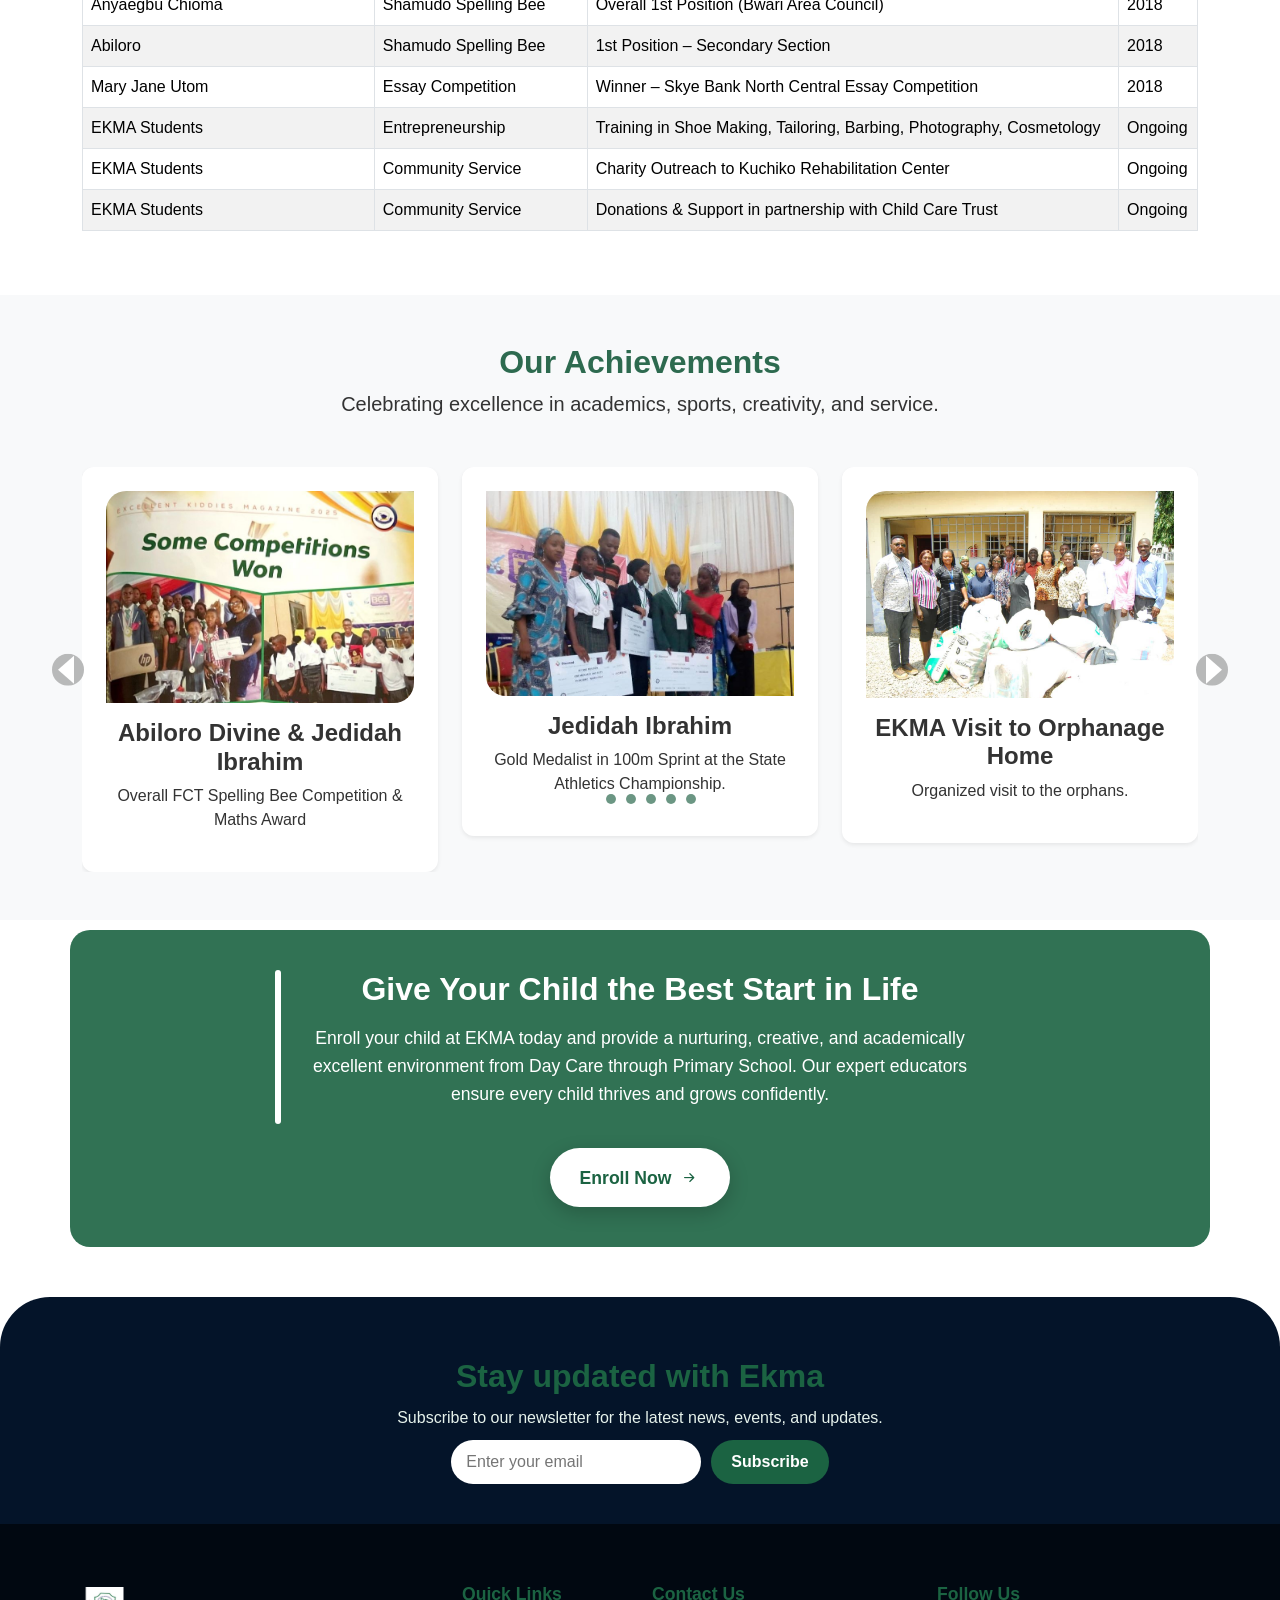
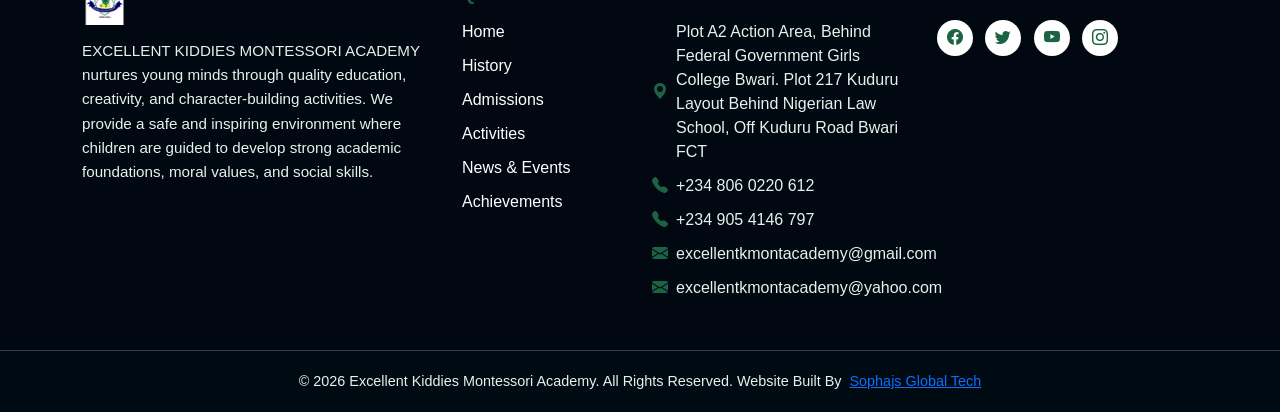
==== commit f301f500: "save all changes" ====
--- a/Achievements.html
+++ b/Achievements.html
@@ -92,7 +92,7 @@
         <div class="contact-info me-3">
           <span><i class="bi bi-geo-alt"></i> Bwari, Abuja FCT</span>
           <span><i class="bi bi-envelope"></i> excellentkmontacademy@gmail.com</span>
-          <span><i class="bi bi-telephone"></i> 08036786297, 07013283564 +234 806 0220 612, +234 905 4146 797 </span>
+          <span><i class="bi bi-telephone"></i> +234 806 0220 612</span>
         </div>
       </div>
 
@@ -133,8 +133,8 @@
             <ul class="dropdown-menu">
               <li><a class="dropdown-item" href="History.html">History</a></li>
               <li><a class="dropdown-item" href="Administration.html">Administration</a></li>
-              <li><a class="dropdown-item" href="mission-vision.html">Mission & Vision</a></li>
-              <li><a class="dropdown-item" href="facilities.html">Facilities Overview</a></li>
+              <li><a class="dropdown-item" href="Mission-vision.html">Mission & Vision</a></li>
+              <li><a class="dropdown-item" href="Facilities.html">Facilities Overview</a></li>
             </ul>
           </li>
 
@@ -183,6 +183,8 @@
     </div>
   </div>
 </nav>
+
+
 
 
 
